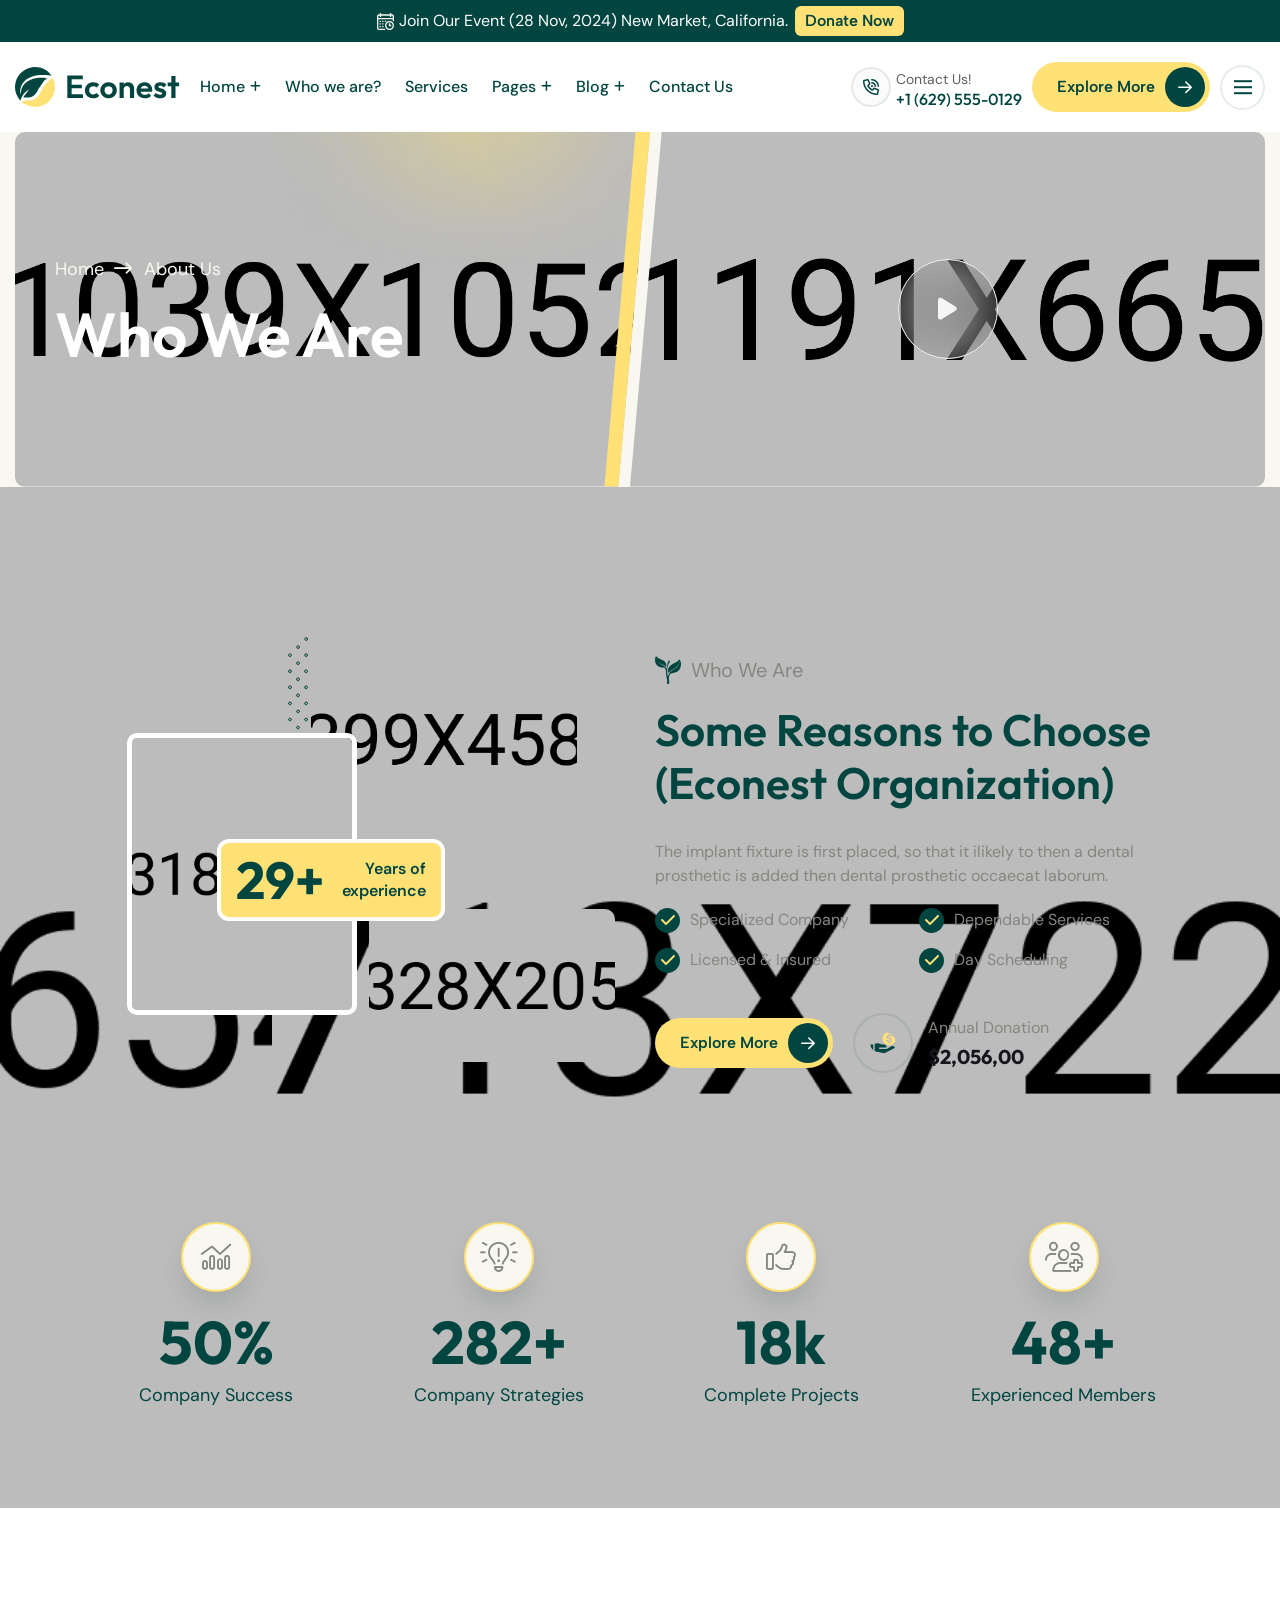
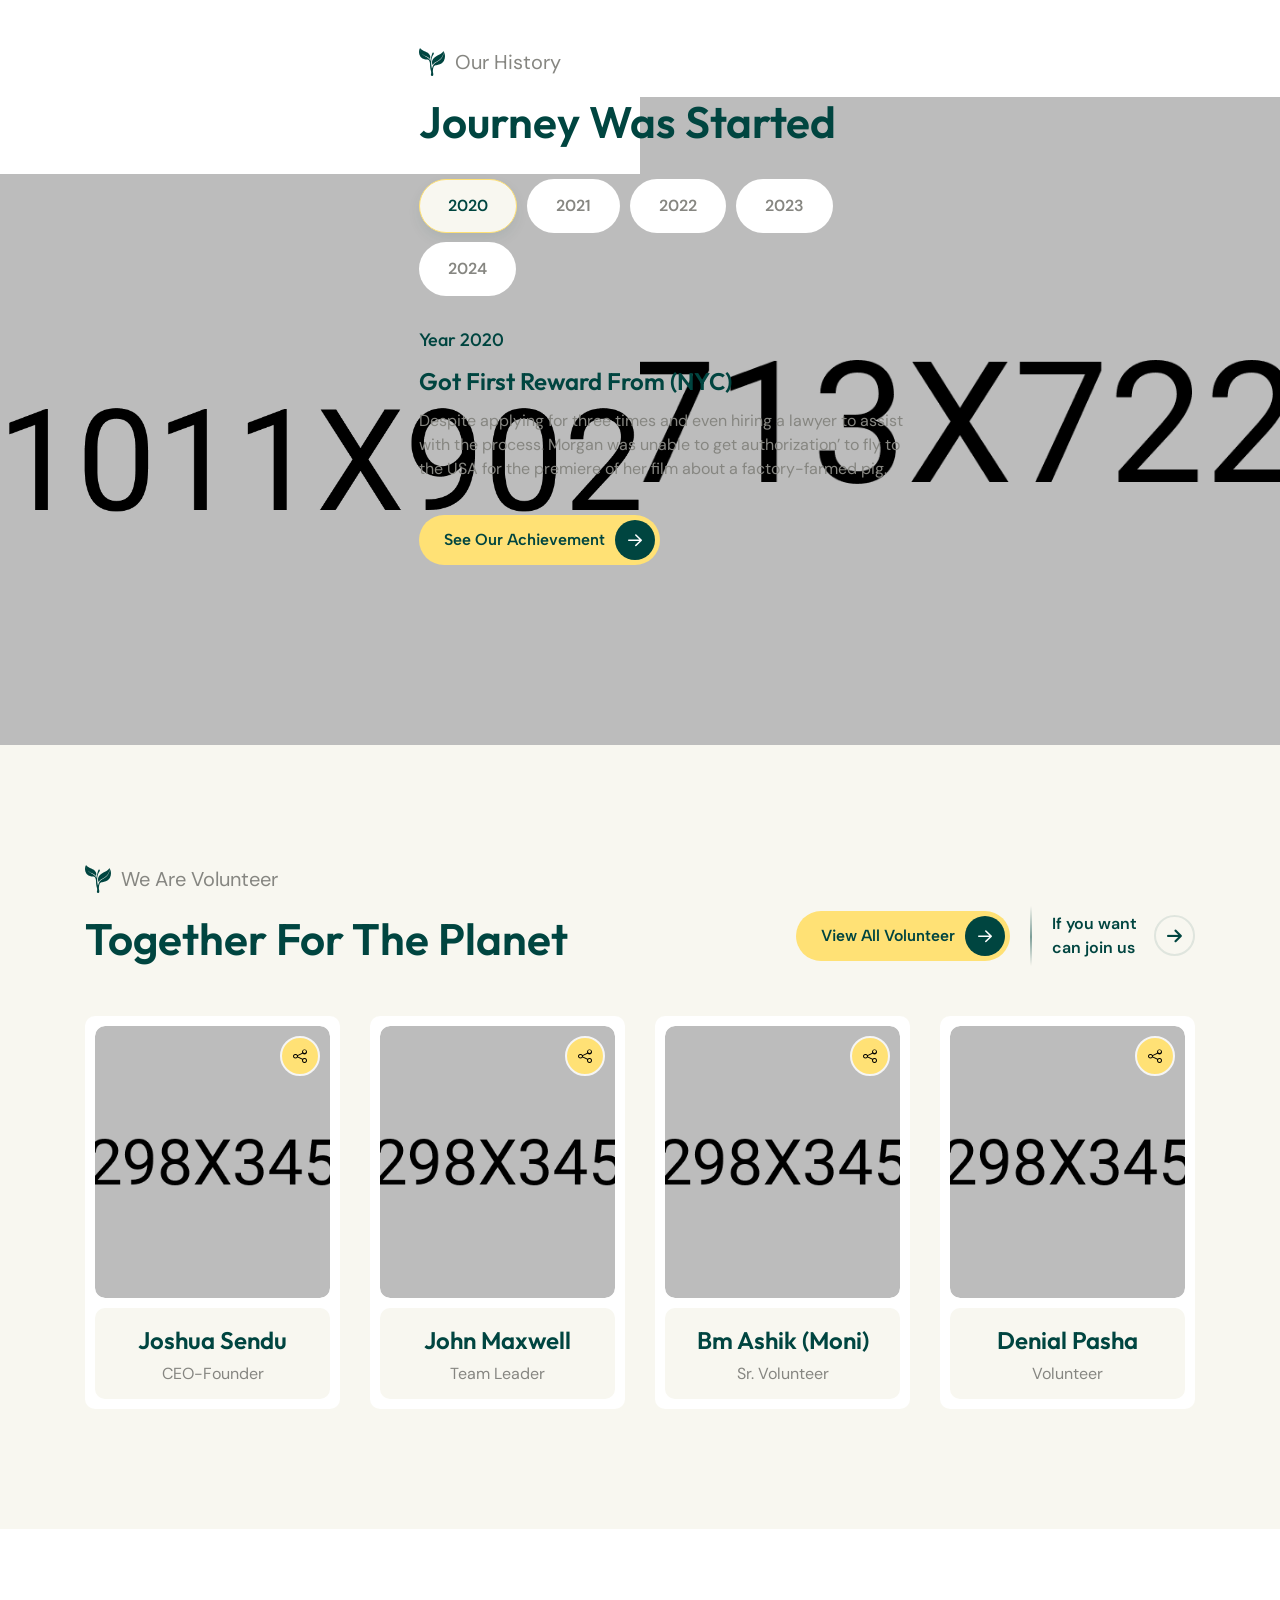
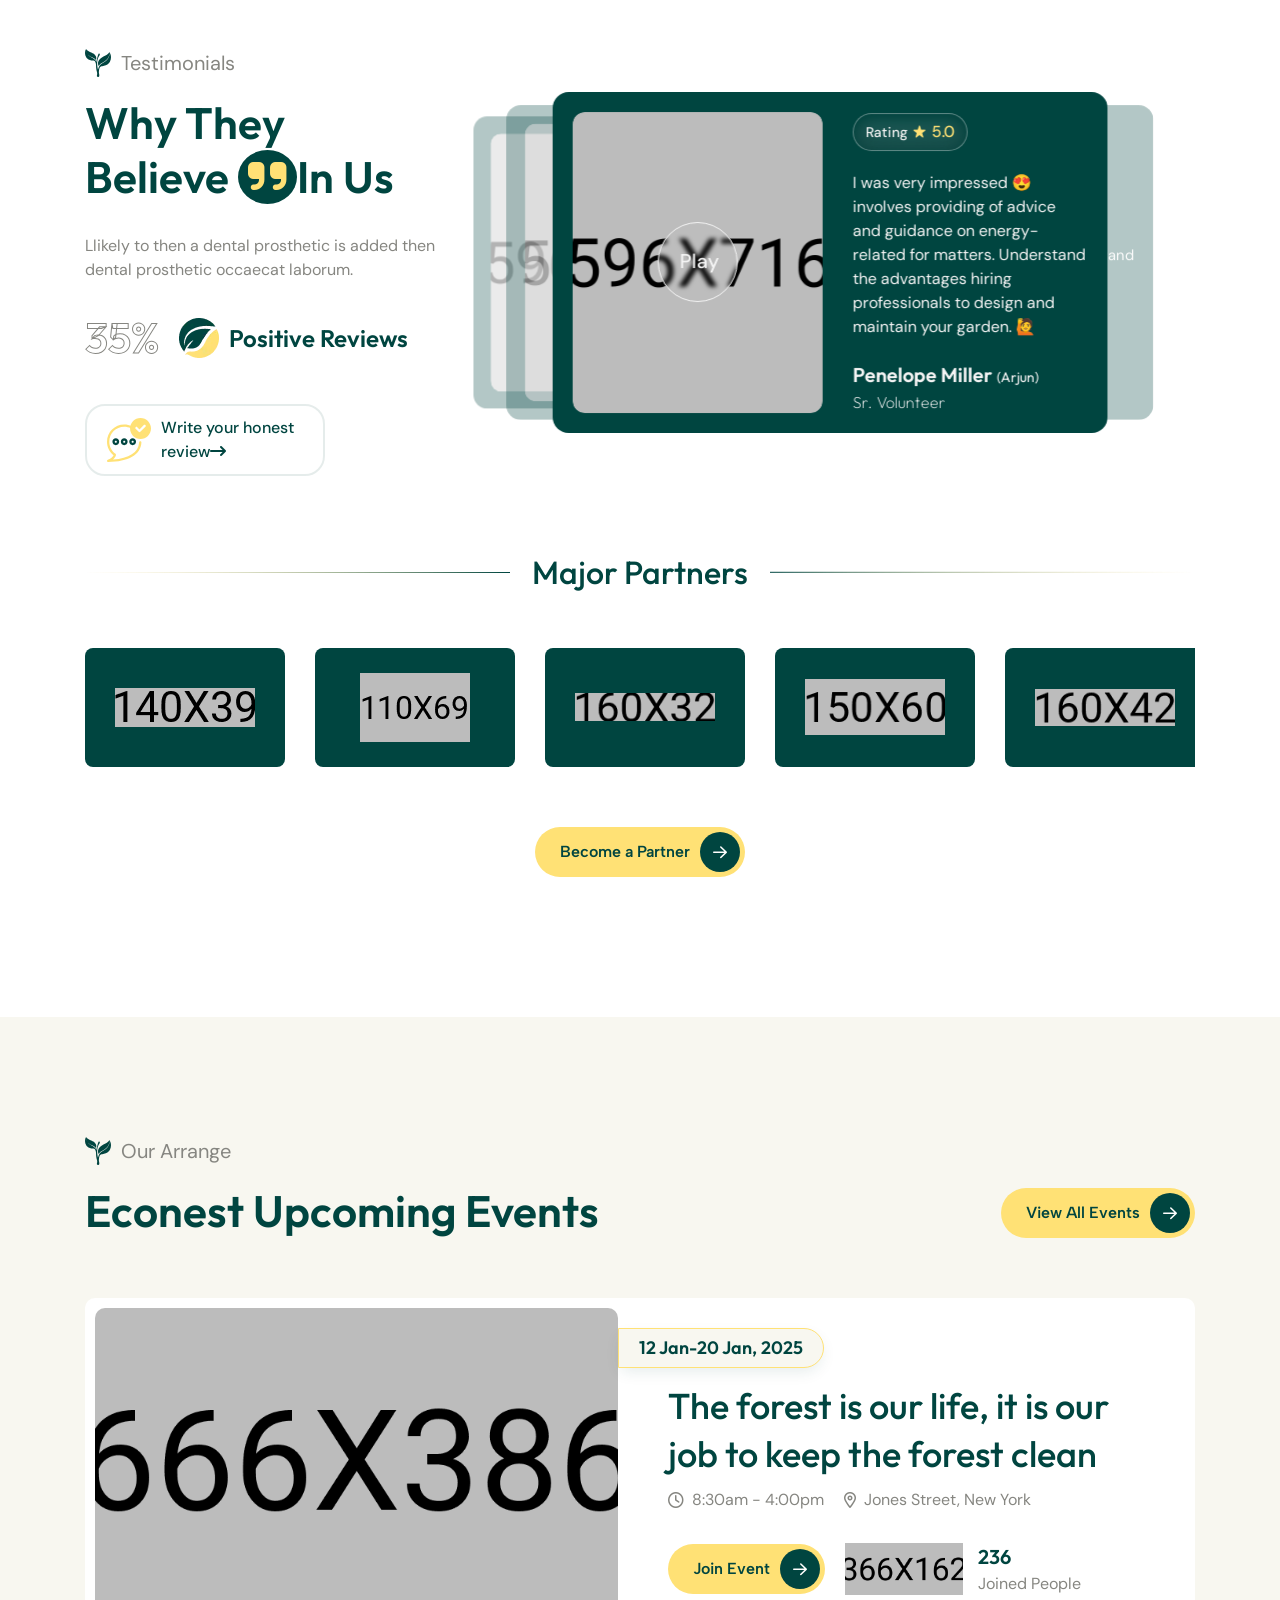
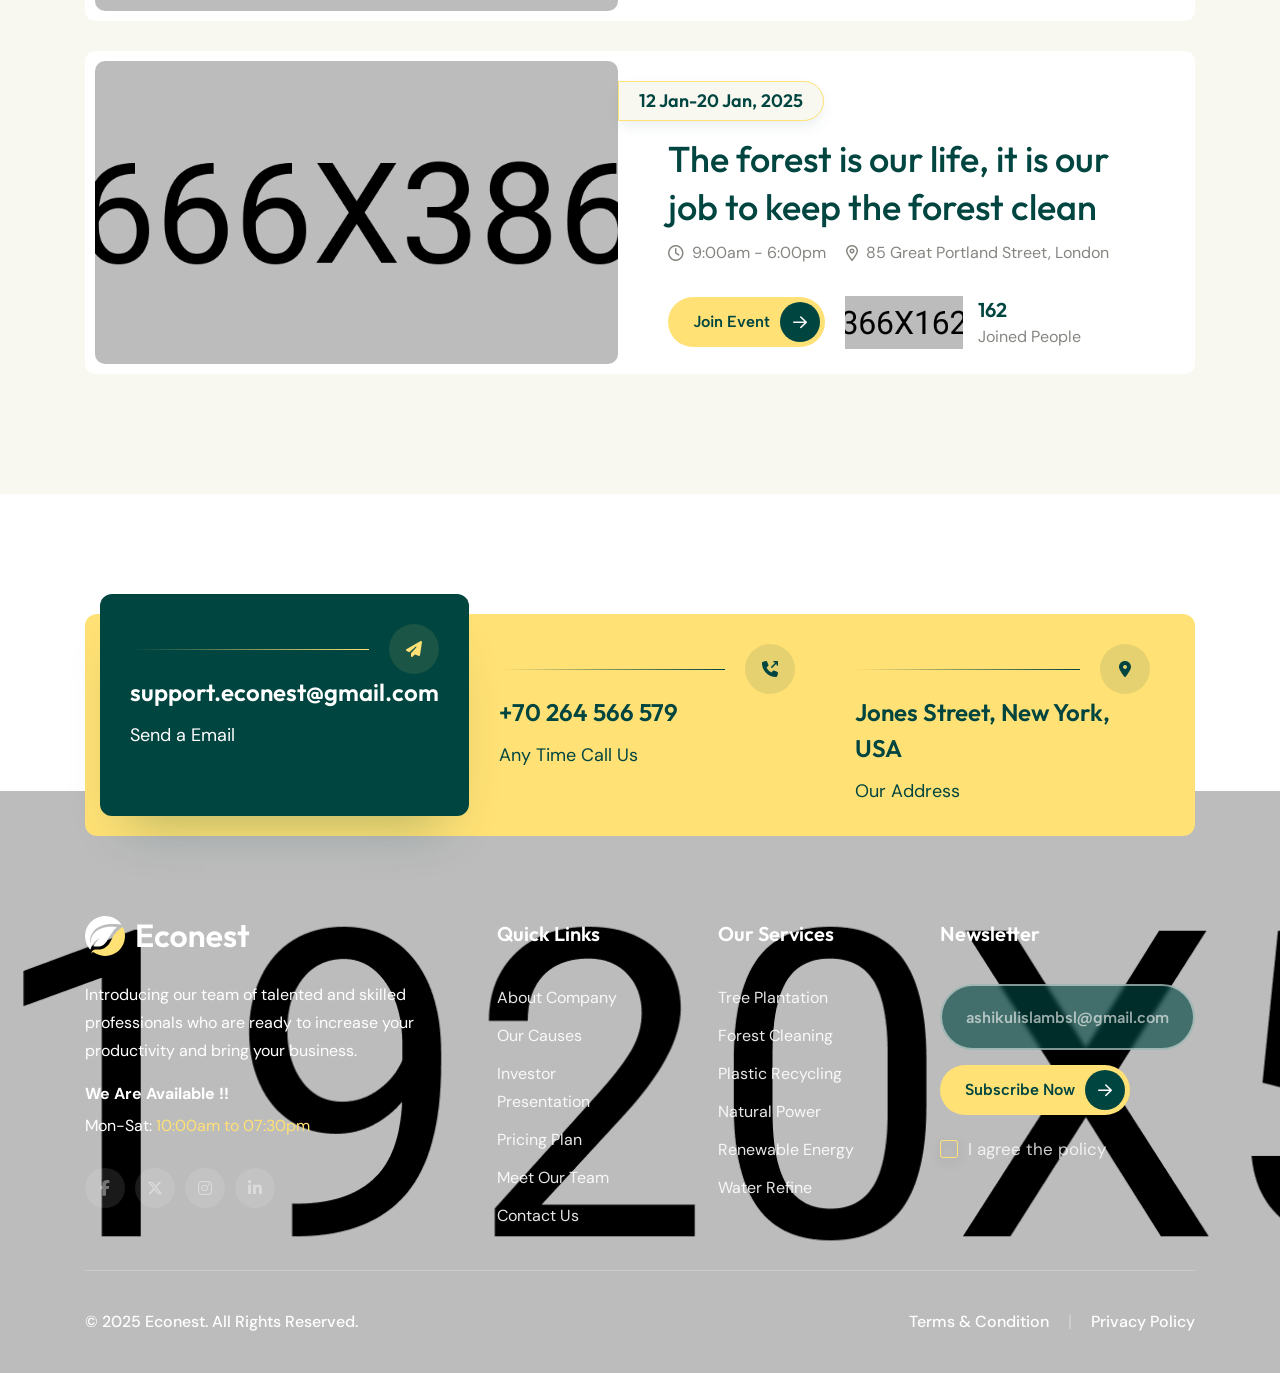
==== about.html @ 25c2c6f8 "Initial commit" ====
<!DOCTYPE html>
<html lang="en">
<head>
	<!-- Required meta tags -->
	<meta charset="utf-8"/>
	<meta name="viewport" content="width=device-width, initial-scale=1, shrink-to-fit=no"/>

	<title>Ecology & Environment HTML5 Template</title>

	<!-- Favicon -->
	<link rel="shortcut icon" type="image/x-icon" href="assets/img/logo/favicon.webp"/>

	<!-- Google fonts -->
	<link rel="preconnect" href="https://fonts.googleapis.com"/>
	<link rel="preconnect" href="https://fonts.gstatic.com" crossorigin/>
	<link href="https://fonts.googleapis.com/css2?family=Albert+Sans:ital,wght@0,100..900;1,100..900&family=DM+Sans:ital,opsz,wght@0,9..40,100..1000;1,9..40,100..1000&family=Outfit:wght@100..900&display=swap" rel="stylesheet"/>

	<!-- Vendors Css -->
	<link rel="stylesheet" href="assets/vendor/animate/animate.min.css"/>
	<link rel="stylesheet" href="assets/vendor/fontawesome-pro/fontawesome.min.css"/>
	<link rel="stylesheet" href="assets/vendor/bootstrap/bootstrap.min.css"/>
	<link rel="stylesheet" href="assets/vendor/swiper/swiper-bundle.min.css"/>
	<link rel="stylesheet" href="assets/vendor/aos/aos.css"/>
	<link rel="stylesheet" href="assets/vendor/fancybox/fancybox.css"/>

	<!-- Main CSS -->
	<link rel="stylesheet" href="assets/css/spacing.css"/>
	<link rel="stylesheet" href="assets/css/main.css"/>
</head>

<body>
<!-- preloader start-->
<div id="preloader">
	<div class="preloader">
		<img src="assets/img/thumbs/preloader.gif" alt="preloader">
	</div>
</div>
<!-- preloader end  -->

<!-- header-section start -->
<header class="header-section">
	<div class="top-bar d-none d-md-block">
		<div class="container-fluid">
			<div class="row">
				<div class="col-xl-12">
					<div class="top-bar-content text-center">
						<div class="text-wrap">
							<img src="assets/img/icons/calendar-time.svg" alt="icon"/>
							<span>Join Our Event (28 Nov, 2024) New Market, California.</span>
						</div>
						<a href="donations.html" class="e-primary-btn is-hover-white top-btn">Donate Now</a>
					</div>
				</div>
			</div>
		</div>
	</div>
	<div class="header-bottom">
		<div class="container-fluid">
			<div class="row">
				<div class="col-xl-12">
					<div class="header-bottom-layout">
						<div class="header-left">
							<div class="logo-wrap">
								<a href="index.html">
									<img src="assets/img/logo/logo.svg" alt="logo"/>
								</a>
							</div>
							<nav class="main-menu d-none d-xl-block">
								<ul>
									<li class="has-dropdown">
										<a href="#">Home</a>
										<ul class="sub-menu">
											<li><a href="index.html">Home 01</a></li>
											<li><a href="index-2.html">Home 02</a></li>
											<li><a href="index-3.html">Home 03</a></li>
											<li><a href="index-4.html">Home 04</a></li>
											<li><a href="index-5.html">Home 05</a></li>
										</ul>
									</li>
									<li>
										<a href="about.html">Who we are?</a>
									</li>
									<li>
										<a href="services.html">Services</a>
									</li>
									<li class="has-dropdown">
										<a href="#">Pages</a>
										<ul class="sub-menu">
											<li>
												<a href="services-details.html">Services Details</a>
											</li>
											<li>
												<a href="project.html">Projects</a>
											</li>
											<li>
												<a href="project-details.html">Project Details</a>
											</li>
											<li>
												<a href="camping.html">Camping</a>
											</li>
											<li>
												<a href="camping-details.html">Camping Details</a>
											</li>
											<li>
												<a href="camping-donation.html">Camping Donation</a>
											</li>
											<li><a href="donations.html">Donation</a></li>
											<li>
												<a href="be-volunteer.html">Become a Volunteer</a>
											</li>
											<li>
												<a href="volunteer.html">Volunteers</a>
											</li>
											<li>
												<a href="volunteer-details.html">Volunteer Details</a>
											</li>
										</ul>
									</li>
									<li class="has-dropdown">
										<a href="#">Blog</a>
										<ul class="sub-menu">
											<li>
												<a href="blog-grid.html">Blog Grid</a>
											</li>
											<li>
												<a href="blog-standard.html">Blog Standard</a>
											</li>
											<li>
												<a href="blog-details.html">Blog Details</a>
											</li>
										</ul>
									</li>
									<li>
										<a href="contact.html">Contact Us</a>
									</li>
								</ul>
							</nav>
						</div>
						<div class="header-right">
							<div class="header-info d-none d-xl-flex">
								<div class="header-info-icon">
									<i class="fa-regular fa-phone-volume"></i>
								</div>
								<div class="header-info-content">
									<span>Contact Us!</span>
									<p>
										<a href="tel:+1629555-0129">+1 (629) 555-0129</a>
									</p>
								</div>
							</div>
							<div class="header-btn-wrap d-none d-xl-flex">
								<a href="services.html" class="e-primary-btn has-icon">
									Explore More
									<span class="icon-wrap"><span class="icon"><i class="fa-regular fa-arrow-right"></i><i class="fa-regular fa-arrow-right"></i></span></span>
								</a>
							</div>
							<div class="header-bar open-sidebar d-none d-xl-flex" data-toggle="sidebar">
								<div class="bar bar-1"></div>
								<div class="bar bar-2"></div>
								<div class="bar bar-3"></div>
							</div>
							<div class="header-bar open-mobile-menu d-xl-none" data-toggle="menubar">
								<div class="bar bar-1"></div>
								<div class="bar bar-2"></div>
								<div class="bar bar-3"></div>
							</div>
						</div>
					</div>
				</div>
			</div>
		</div>
	</div>
</header>
<!-- header-section end -->

<!-- off-canvas-sidebar start -->
<div class="off-canvas-sidebar">
	<div class="off-canvas-sidebar-body">
		<div class="off-canvas-sidebar-close" data-close="sidebar">
			<i class="fa-regular fa-xmark"></i>
		</div>
		<div class="off-canvas-logo m-b-20">
			<a href="index.html">
				<img src="assets/img/logo/logo.svg" alt="logo"/>
			</a>
		</div>
		<div class="off-canvas-text m-b-30">
			<p>
				Ratione doloribus optio minus cum ab. Nostrum rerum minus sapiente
				eveniet fuga quos tenetur Bicycle rights taxidermy knausgaard, 3
				wolf moon schlitz kombucha freegan ugh ethical kogi Déjà en
				recherche de nouvelle inspiration pour la prochaine collection, qui
				sera toujours inspirée de ses origines suisses de son savoir-faire
				an nouveau matériel arrive!
			</p>
		</div>
		<div class="off-canvas-thumb m-b-40">
			<img src="assets/img/thumbs/thumb-3.webp" alt="thumb"/>
		</div>
		<div class="off-canvas-contact m-b-40">
			<div class="off-canvas-contact-item">
				<div class="icon">
					<i class="fa-solid fa-location-dot"></i>
				</div>
				<div class="text">
					<h6>Address</h6>
					<p>Jones Street, New York, USA</p>
				</div>
			</div>
			<a href="mailto:support@example.com" class="off-canvas-contact-item">
				<div class="icon">
					<i class="fa-solid fa-paper-plane"></i>
				</div>
				<div class="text">
					<h6>Email</h6>
					<p>Support@example.com</p>
				</div>
			</a>
			<a href="tel:+70264566579" class="off-canvas-contact-item">
				<div class="icon">
					<i class="fa-solid fa-phone-arrow-up-right"></i>
				</div>
				<div class="text">
					<h6>Phone</h6>
					<p>+70 264 566 579</p>
				</div>
			</a>
		</div>
		<div class="off-canvas-social-links">
			<a href="https://facebook.com">
				<i class="fab fa-facebook-f"></i>
			</a>
			<a href="https://twitter.com">
				<i class="fab fa-x-twitter"></i>
			</a>
			<a href="https://www.instagram.com">
				<i class="fab fa-instagram"></i>
			</a>
			<a href="https://linkedin.com">
				<i class="fab fa-linkedin-in"></i>
			</a>
		</div>
	</div>
	<div class="off-canvas-sidebar-overlay" data-close="sidebar"></div>
</div>
<!-- off-canvas-sidebar end -->

<!-- off-canvas-menubar start -->
<div class="off-canvas-menubar">
	<div class="off-canvas-menubar-body">
		<div class="off-canvas-head">
			<div class="off-canvas-logo">
				<a href="index.html">
					<img src="assets/img/logo/logo.svg" alt="logo"/>
				</a>
			</div>
			<div class="off-canvas-menubar-close" data-close="menubar">
				<i class="fa-regular fa-xmark"></i>
			</div>
		</div>

		<div class="off-canvas-menu">
			<ul>
				<li class="has-dropdown">
					<a href="#">Home</a>
					<ul class="sub-menu">
						<li><a href="index.html">Home 01</a></li>
						<li><a href="index-2.html">Home 02</a></li>
						<li><a href="index-3.html">Home 03</a></li>
						<li><a href="index-4.html">Home 04</a></li>
						<li><a href="index-5.html">Home 05</a></li>
					</ul>
				</li>
				<li><a href="about.html">Who we are?</a></li>
				<li><a href="services.html">Services</a></li>
				<li class="has-dropdown">
					<a href="#">Pages</a>
					<ul class="sub-menu">
						<li><a href="services-details.html">Services Details</a></li>
						<li><a href="project.html">Projects</a></li>
						<li><a href="project-details.html">Project Details</a></li>
						<li><a href="camping.html">Camping</a></li>
						<li><a href="camping-details.html">Camping Details</a></li>
						<li><a href="camping-donation.html">Camping Donation</a></li>
						<li><a href="donations.html">Donation</a></li>
						<li><a href="be-volunteer.html">Become a Volunteer</a></li>
						<li><a href="volunteer.html">Volunteers</a></li>
						<li><a href="volunteer-details.html">Volunteer Details</a></li>
					</ul>
				</li>
				<li class="has-dropdown">
					<a href="#">Blog</a>
					<ul class="sub-menu">
						<li><a href="blog-grid.html">Blog Grid</a></li>
						<li><a href="blog-standard.html">Blog Standard</a></li>
						<li><a href="blog-details.html">Blog Details</a></li>
					</ul>
				</li>
				<li><a href="contact.html">Contact Us</a></li>
			</ul>
		</div>
	</div>
	<div class="off-canvas-menubar-overlay" data-close="menubar"></div>
</div>
<!-- off-canvas-menubar end -->

<main>
	<div style="background-color: #f8f7f0">
		<!-- breadcrumb-section start -->
		<section class="breadcrumb-section">
			<div class="container-fluid">
				<div class="row g-0">
					<div class="col-xl-6 col-lg-6">
						<div class="breadcrumb-content" style="
                    background-image: url(assets/img/bg/breadcrumb-bg.webp);
                  ">
							<div class="breadcrumb-nav" data-aos="fade-up" data-aos-duration="1000" data-aos-delay="200">
								<ul>
									<li><a href="index.html">Home</a></li>
									<li><a href="#">About Us</a></li>
								</ul>
							</div>
							<div class="breadcrumb-title" data-aos="fade-up" data-aos-duration="1000" data-aos-delay="400">
								<h2>Who We Are</h2>
							</div>
							<div class="shape-1">
								<img src="assets/img/shapes/shape-1.webp" alt="shape"/>
							</div>
						</div>
					</div>
					<div class="col-xl-6 col-lg-6 d-none d-lg-block">
						<div class="breadcrumb-thumb">
							<img src="assets/img/thumbs/thumb-1.webp" alt="thumb"/>
							<a href="https://www.youtube.com/watch?v=fLeJJPxua3E&amp;ab_channel=Motiversity" data-fancybox="" class="video-play-btn">
								<i class="fa-solid fa-play"></i>
							</a>
						</div>
					</div>
				</div>
			</div>
		</section>
		<!-- breadcrumb-section end -->

		<!-- why-us-section start -->
		<section class="why-us-section-6 p-t-100 p-t-xs-80" style="
            background-image: url(assets/img/bg/why-us-bg.webp),
              url(assets/img/bg/who-we-are-bg.webp);
          ">
			<div class="container">
				<div class="row align-items-center p-b-80">
					<div class="col-xl-6">
						<div class="thumb px-lg-5" data-aos="fade-up" data-aos-duration="1000" data-aos-delay="600">
							<div class="thumb-1">
								<img src="assets/img/thumbs/thumb-24.webp" alt="thumb-1"/>
								<div class="s-shape">
									<img src="assets/img/shapes/shape-14.webp" alt="shape-1"/>
								</div>
							</div>
							<div class="thumb-2">
								<img src="assets/img/thumbs/thumb-25.webp" alt="thumb-2"/>
							</div>
							<div class="thumb-3">
								<div class="shape-wrapped-thumb">
									<img src="assets/img/thumbs/thumb-26.webp" alt="thumb-3"/>
									<div class="experience-shape">
										<h3>
                                            <span class="purecounter" data-purecounter-duration="2" data-purecounter-end="29">0</span>+
										</h3>
										<p>Years of experience</p>
									</div>
								</div>
							</div>
						</div>
					</div>
					<div class="col-xl-6">
						<div class="why-us-content" data-aos="fade-up" data-aos-duration="1000" data-aos-delay="200">
							<div class="common-subtitle">
								<img src="assets/img/icons/icon-2.svg" alt="icon-2"/>
								<span>Who We Are</span>
							</div>
							<div class="common-title text-start">
								<h2>Some Reasons to Choose (Econest Organization)</h2>
							</div>
							<div class="text">
								<p>
									The implant fixture is first placed, so that it ilikely to
									then a dental prosthetic is added then dental prosthetic
									occaecat laborum.
								</p>
							</div>
							<div class="services">
								<div class="service-left">
									<div class="service">
										<i class="fa-solid fa-check"></i>
										<p>Specialized Company</p>
									</div>
									<div class="service">
										<i class="fa-solid fa-check"></i>
										<p>Licensed & Insured</p>
									</div>
								</div>
								<div class="service-right">
									<div class="service">
										<i class="fa-solid fa-check"></i>
										<p>Dependable Services</p>
									</div>
									<div class="service">
										<i class="fa-solid fa-check"></i>
										<p>Day Scheduling</p>
									</div>
								</div>
							</div>
							<div class="annual-donation-wrap">
								<div class="blog-btn">
									<a href="project.html" class="e-primary-btn has-icon">
										Explore More
										<span class="icon-wrap">
                                            <span class="icon"><i class="fa-regular fa-arrow-right"></i><i class="fa-regular fa-arrow-right"></i></span>
                                        </span>
									</a>
								</div>
								<div class="annual-donation">
									<img src="assets/img/icons/icon-4.svg" alt="icon-4"/>
									<div class="annual-text">
										<p>Annual Donation</p>
										<h5>$2,056,00</h5>
									</div>
								</div>
							</div>
						</div>
					</div>
				</div>
				<!-- company-achievements start -->
				<div class="company-achievements p-b-100 p-b-xs-80" data-aos="fade-up" data-aos-duration="1000" data-aos-delay="200">
					<div class="achievement achievement-2">
						<i class="fa-light fa-chart-mixed"></i>
						<h2>
                            <span class="purecounter" data-purecounter-duration="2" data-purecounter-end="98">0</span>%
						</h2>
						<p>Company Success</p>
					</div>
					<div class="achievement achievement-2">
						<i class="fa-light fa-lightbulb-exclamation-on"></i>
						<h2>
                            <span class="purecounter" data-purecounter-duration="2" data-purecounter-end="565">0</span>+
						</h2>
						<p>Company Strategies</p>
					</div>
					<div class="achievement achievement-2">
						<i class="fa-light fa-thumbs-up"></i>
						<h2>
                            <span class="purecounter" data-purecounter-duration="2" data-purecounter-end="36">0</span>k
						</h2>
						<p>Complete Projects</p>
					</div>
					<div class="achievement achievement-2">
						<i class="fa-light fa-users-medical"></i>
						<h2>
                            <span class="purecounter" data-purecounter-duration="2" data-purecounter-end="100">0</span>+
						</h2>
						<p>Experienced Members</p>
					</div>
				</div>
				<!-- company-achievements end -->
			</div>
		</section>
		<!-- why-us-section end -->
	</div>

	<!-- about-us-section-3 start -->
	<section class="about-us-section-3" style="
          background-image: url(assets/img/bg/why-us-bg.webp),
            url(assets/img/bg/about-us-bg.webp);
        ">
		<div class="container">
			<div class="row align-items-center justify-content-center">
				<div class="col-xl-6 adjusted-margin">
					<div class="about-us-content adjusted-padding" data-aos="fade-up" data-aos-duration="1000" data-aos-delay="200">
						<div class="common-subtitle">
							<img src="assets/img/icons/icon-2.svg" alt="icon-2"/>
							<span>Our History</span>
						</div>
						<div class="common-title text-start">
							<h2>Journey Was Started</h2>
						</div>
						<div class="c-tabs-wrapper">
							<ul class="nav nav-tabs" id="myTab" role="tablist">
								<li class="nav-item" role="presentation">
									<button class="nav-link active" id="c-tab-1" data-bs-toggle="tab" data-bs-target="#c-tab-1-pane" type="button" role="tab" aria-controls="c-tab-1-pane" aria-selected="true">
										2020
									</button>
								</li>
								<li class="nav-item" role="presentation">
									<button class="nav-link" id="c-tab-2" data-bs-toggle="tab" data-bs-target="#c-tab-2-pane" type="button" role="tab" aria-controls="c-tab-2-pane" aria-selected="false">
										2021
									</button>
								</li>
								<li class="nav-item" role="presentation">
									<button class="nav-link" id="c-tab-3" data-bs-toggle="tab" data-bs-target="#c-tab-3-pane" type="button" role="tab" aria-controls="c-tab-3-pane" aria-selected="false">
										2022
									</button>
								</li>
								<li class="nav-item" role="presentation">
									<button class="nav-link" id="c-tab-4" data-bs-toggle="tab" data-bs-target="#c-tab-4-pane" type="button" role="tab" aria-controls="c-tab-4-pane" aria-selected="false">
										2023
									</button>
								</li>
								<li class="nav-item" role="presentation">
									<button class="nav-link" id="c-tab-5" data-bs-toggle="tab" data-bs-target="#c-tab-5-pane" type="button" role="tab" aria-controls="c-tab-5-pane" aria-selected="false">
										2024
									</button>
								</li>
							</ul>
							<div class="tab-content" id="myTabContent">
								<div class="tab-pane fade show active" id="c-tab-1-pane" role="tabpanel" aria-labelledby="c-tab-1" tabindex="0">
									<div class="tab-content">
										<div class="year">
											<h6>Year 2020</h6>
										</div>
										<div class="reward">
											<h5>Got First Reward From (NYC)</h5>
										</div>
										<div class="text">
											<p>
												Despite applying for three times and even hiring a
												lawyer to assist with the process. Morgan was unable
												to get authorization’ to fly to the USA for the
												premiere of her film about a factory-farmed pig.
											</p>
										</div>
										<div class="annual-donation-wrap">
											<a href="project.html" class="e-primary-btn has-icon">
												See Our Achievement
												<span class="icon-wrap">
                                                    <span class="icon"><i class="fa-regular fa-arrow-right"></i><i class="fa-regular fa-arrow-right"></i></span>
                                                </span>
											</a>
										</div>
									</div>
								</div>
								<div class="tab-pane fade" id="c-tab-2-pane" role="tabpanel" aria-labelledby="c-tab-2" tabindex="0">
									<div class="tab-content">
										<div class="year">
											<h6>Year 2021</h6>
										</div>
										<div class="reward">
											<h5>Got First Reward From (NYC)</h5>
										</div>
										<div class="text">
											<p>
												Despite applying for three times and even hiring a
												lawyer to assist with the process. Morgan was unable
												to get authorization’ to fly to the USA for the
												premiere of her film about a factory-farmed pig.
											</p>
										</div>
										<div class="annual-donation-wrap">
											<a href="project.html" class="e-primary-btn has-icon">
												See Our Achievement
												<span class="icon-wrap"><span class="icon"><i class="fa-regular fa-arrow-right"></i><i class="fa-regular fa-arrow-right"></i></span>
                                                </span>
											</a>
										</div>
									</div>
								</div>
								<div class="tab-pane fade" id="c-tab-3-pane" role="tabpanel" aria-labelledby="c-tab-3" tabindex="0">
									<div class="tab-content">
										<div class="year">
											<h6>Year 2022</h6>
										</div>
										<div class="reward">
											<h5>Got First Reward From (NYC)</h5>
										</div>
										<div class="text">
											<p>
												Despite applying for three times and even hiring a
												lawyer to assist with the process. Morgan was unable
												to get authorization’ to fly to the USA for the
												premiere of her film about a factory-farmed pig.
											</p>
										</div>
										<div class="annual-donation-wrap">
											<a href="project.html" class="e-primary-btn has-icon">
												See Our Achievement
												<span class="icon-wrap">
													<span class="icon"><i class="fa-regular fa-arrow-right"></i><i class="fa-regular fa-arrow-right"></i></span>
                                                </span>
											</a>
										</div>
									</div>
								</div>
								<div class="tab-pane fade" id="c-tab-4-pane" role="tabpanel" aria-labelledby="c-tab-4" tabindex="0">
									<div class="tab-content">
										<div class="year">
											<h6>Year 2023</h6>
										</div>
										<div class="reward">
											<h5>Got First Reward From (NYC)</h5>
										</div>
										<div class="text">
											<p>
												Despite applying for three times and even hiring a
												lawyer to assist with the process. Morgan was unable
												to get authorization’ to fly to the USA for the
												premiere of her film about a factory-farmed pig.
											</p>
										</div>
										<div class="annual-donation-wrap">
											<a href="project.html" class="e-primary-btn has-icon">
												See Our Achievement
												<span class="icon-wrap">
													<span class="icon"><i class="fa-regular fa-arrow-right"></i><i class="fa-regular fa-arrow-right"></i></span>
                                                </span>
											</a>
										</div>
									</div>
								</div>
								<div class="tab-pane fade" id="c-tab-5-pane" role="tabpanel" aria-labelledby="c-tab-5" tabindex="0">
									<div class="tab-content">
										<div class="year">
											<h6>Year 2024</h6>
										</div>
										<div class="reward">
											<h5>Got First Reward From (NYC)</h5>
										</div>
										<div class="text">
											<p>
												Despite applying for three times and even hiring a
												lawyer to assist with the process. Morgan was unable
												to get authorization’ to fly to the USA for the
												premiere of her film about a factory-farmed pig.
											</p>
										</div>
										<div class="annual-donation-wrap">
											<a href="project.html" class="e-primary-btn has-icon">
												See Our Achievement
												<span class="icon-wrap">
													<span class="icon"><i class="fa-regular fa-arrow-right"></i><i class="fa-regular fa-arrow-right"></i></span>
                                                </span>
											</a>
										</div>
									</div>
								</div>
							</div>
						</div>
					</div>
				</div>
			</div>
		</div>
	</section>
	<!-- about-us-section-3 end -->

	<!-- volunteer-section start -->
	<section class="volunteer-section p-t-120 p-b-120 p-t-xs-80 p-b-xs-80" style="background-color: #f8f7f0">
		<div class="container">
			<div class="section-top-13">
				<div class="left">
					<div class="common-subtitle" data-aos="fade-up" data-aos-duration="1000" data-aos-delay="200">
						<img src="assets/img/icons/icon-2.svg" alt="icon-2"/>
						<span>We Are Volunteer</span>
					</div>
					<div class="common-title" data-aos="fade-up" data-aos-duration="1000" data-aos-delay="400">
						<h2>Together For The Planet</h2>
					</div>
				</div>
				<div class="right">
					<div class="contact-details" data-aos="fade-up" data-aos-duration="1000" data-aos-delay="600">
						<div class="details-btn">
							<a href="volunteer.html" class="e-primary-btn has-icon">
								View All Volunteer
								<span class="icon-wrap">
									<span class="icon"><i class="fa-regular fa-arrow-right"></i><i class="fa-regular fa-arrow-right"></i></span>
                                </span>
							</a>
						</div>
						<div class="join-us-btn">
							<img src="assets/img/shapes/shape-12.webp" alt="shape-12"/>
							<a href="be-volunteer.html" class="review-btn">
								<span>If you want can join us</span>
								<i class="fa-solid fa-arrow-right"></i>
							</a>
						</div>
					</div>
				</div>
			</div>
			<div class="row row-gap-4" data-aos="fade-up" data-aos-duration="1000" data-aos-delay="800">
				<div class="col-xl-3 col-lg-4 col-md-6">
					<div class="volunteer-card-4">
						<a href="volunteer-details.html">
							<div class="thumb">
								<img src="assets/img/thumbs/thumb-17.webp" alt="thumb-17"/>
							</div>
							<div class="author-info">
								<h5>Joshua Sendu</h5>
								<p>CEO-Founder</p>
							</div>
						</a>
						<div class="socials">
							<button class="share-button">
								<i class="fa-light fa-share-nodes"></i>
							</button>
							<div class="social-links">
								<a href="https://facebook.com">
									<i class="fab fa-facebook-f"></i>
								</a>
								<a href="https://twitter.com">
									<i class="fab fa-x-twitter"></i>
								</a>
								<a href="https://www.instagram.com">
									<i class="fab fa-instagram"></i>
								</a>
							</div>
						</div>
					</div>
				</div>
				<div class="col-xl-3 col-lg-4 col-md-6">
					<div class="volunteer-card-4">
						<a href="volunteer-details.html">
							<div class="thumb">
								<img src="assets/img/thumbs/thumb-18.webp" alt="thumb-18"/>
							</div>
							<div class="author-info">
								<h5>John Maxwell</h5>
								<p>Team Leader</p>
							</div>
						</a>
						<div class="socials">
							<button class="share-button">
								<i class="fa-light fa-share-nodes"></i>
							</button>
							<div class="social-links">
								<a href="https://facebook.com">
									<i class="fab fa-facebook-f"></i>
								</a>
								<a href="https://twitter.com">
									<i class="fab fa-x-twitter"></i>
								</a>
								<a href="https://www.instagram.com">
									<i class="fab fa-instagram"></i>
								</a>
							</div>
						</div>
					</div>
				</div>
				<div class="col-xl-3 col-lg-4 col-md-6">
					<div class="volunteer-card-4">
						<a href="volunteer-details.html">
							<div class="thumb">
								<img src="assets/img/thumbs/thumb-19.webp" alt="thumb-19"/>
							</div>
							<div class="author-info">
								<h5>Bm Ashik (Moni)</h5>
								<p>Sr. Volunteer</p>
							</div>
						</a>
						<div class="socials">
							<button class="share-button">
								<i class="fa-light fa-share-nodes"></i>
							</button>
							<div class="social-links">
								<a href="https://facebook.com">
									<i class="fab fa-facebook-f"></i>
								</a>
								<a href="https://twitter.com">
									<i class="fab fa-x-twitter"></i>
								</a>
								<a href="https://www.instagram.com">
									<i class="fab fa-instagram"></i>
								</a>
							</div>
						</div>
					</div>
				</div>
				<div class="col-xl-3 col-lg-4 col-md-6">
					<div class="volunteer-card-4">
						<a href="volunteer-details.html">
							<div class="thumb">
								<img src="assets/img/thumbs/thumb-20.webp" alt="thumb-20"/>
							</div>
							<div class="author-info">
								<h5>Denial Pasha</h5>
								<p>Volunteer</p>
							</div>
						</a>
						<div class="socials">
							<button class="share-button">
								<i class="fa-light fa-share-nodes"></i>
							</button>
							<div class="social-links">
								<a href="https://facebook.com">
									<i class="fab fa-facebook-f"></i>
								</a>
								<a href="https://twitter.com">
									<i class="fab fa-x-twitter"></i>
								</a>
								<a href="https://www.instagram.com">
									<i class="fab fa-instagram"></i>
								</a>
							</div>
						</div>
					</div>
				</div>
			</div>
		</div>
	</section>
	<!-- volunteer-section end -->

	<!-- testimonial start -->
	<section class="testimonial p-t-120 p-t-xs-80">
		<div class="container">
			<div class="row align-items-center justify-content-between">
				<div class="col-xl-4 m-b-lg-60 m-b-md-60 m-b-xs-60">
					<div class="testimonial-content" data-aos="fade-up" data-aos-duration="1000" data-aos-delay="200">
						<div class="common-subtitle">
							<img src="assets/img/icons/icon-2.svg" alt="icon-2"/>
							<span>Testimonials</span>
						</div>
						<div class="common-title text-start">
							<h2>
								Why They Believe
								<span><i class="fa-solid fa-quote-right"></i>In Us</span>
							</h2>
						</div>
						<div class="text">
							<p>
								Llikely to then a dental prosthetic is added then dental
								prosthetic occaecat laborum.
							</p>
						</div>
						<div class="reviews">
							<h3>
                                <span class="purecounter" data-purecounter-duration="2" data-purecounter-end="99">0</span>%
							</h3>
							<img src="assets/img/logo/favicon.webp" alt="favicon"/>
							<h5>Positive Reviews</h5>
						</div>
						<a href="contact.html" class="review-btn">
							<img src="assets/img/icons/icon-3.svg" alt="icon"/>
							<span><span>Write your honest review</span><i class="fa-solid fa-arrow-right-long"></i></span>
						</a>
					</div>
				</div>
				<div class="col-xl-8">
					<div class="testimonial-slider-active" data-aos="fade-up" data-aos-duration="1000" data-aos-delay="400">
						<div class="swiper">
							<div class="swiper-wrapper">
								<div class="swiper-slide">
									<div class="testimonial-card">
										<div class="thumb">
											<img src="assets/img/thumbs/thumb-10.webp" alt="thumb-10"/>
											<a href="https://www.youtube.com/watch?v=fLeJJPxua3E&ab_channel=Motiversity" data-fancybox class="video-play-btn">Play</a>
										</div>
										<div class="card-content">
											<div class="rating">
												<p>Rating</p>
												<i class="fa-solid fa-star-sharp"></i>
												<span>5.0</span>
											</div>
											<div class="review">
												<p>
													I was very impressed 😍 involves providing of
													advice and guidance on energy-related for matters.
													Understand the advantages hiring professionals to
													design and maintain your garden. 🙋
												</p>
											</div>
											<div class="author-details">
												<h5>
													Penelope Miller
													<span> (Arjun) </span>
												</h5>
												<h6>Sr. Volunteer</h6>
											</div>
										</div>
									</div>
								</div>
								<div class="swiper-slide">
									<div class="testimonial-card">
										<div class="thumb">
											<img src="assets/img/thumbs/thumb-10.2.webp" alt="thumb-10"/>
											<a href="https://www.youtube.com/watch?v=fLeJJPxua3E&ab_channel=Motiversity" data-fancybox class="video-play-btn">Play</a>
										</div>
										<div class="card-content">
											<div class="rating">
												<p>Rating</p>
												<i class="fa-solid fa-star-sharp"></i>
												<span>5.0</span>
											</div>
											<div class="review">
												<p>
													I was very impressed 😍 involves providing of
													advice and guidance on energy-related for matters.
													Understand the advantages hiring professionals to
													design and maintain your garden. 🙋
												</p>
											</div>
											<div class="author-details">
												<h5>
													Penelope Miller
													<span> (Arjun) </span>
												</h5>
												<h6>Sr. Volunteer</h6>
											</div>
										</div>
									</div>
								</div>
								<div class="swiper-slide">
									<div class="testimonial-card">
										<div class="thumb">
											<img src="assets/img/thumbs/thumb-10.3.webp" alt="thumb-10"/>
											<a href="https://www.youtube.com/watch?v=fLeJJPxua3E&ab_channel=Motiversity" data-fancybox class="video-play-btn">Play</a>
										</div>
										<div class="card-content">
											<div class="rating">
												<p>Rating</p>
												<i class="fa-solid fa-star-sharp"></i>
												<span>5.0</span>
											</div>
											<div class="review">
												<p>
													I was very impressed 😍 involves providing of
													advice and guidance on energy-related for matters.
													Understand the advantages hiring professionals to
													design and maintain your garden. 🙋
												</p>
											</div>
											<div class="author-details">
												<h5>
													Penelope Miller
													<span> (Arjun) </span>
												</h5>
												<h6>Sr. Volunteer</h6>
											</div>
										</div>
									</div>
								</div>
								<div class="swiper-slide">
									<div class="testimonial-card">
										<div class="thumb">
											<img src="assets/img/thumbs/thumb-10.2.webp" alt="thumb-10"/>
											<a href="https://www.youtube.com/watch?v=fLeJJPxua3E&ab_channel=Motiversity" data-fancybox class="video-play-btn">Play</a>
										</div>
										<div class="card-content">
											<div class="rating">
												<p>Rating</p>
												<i class="fa-solid fa-star-sharp"></i>
												<span>5.0</span>
											</div>
											<div class="review">
												<p>
													I was very impressed 😍 involves providing of
													advice and guidance on energy-related for matters.
													Understand the advantages hiring professionals to
													design and maintain your garden. 🙋
												</p>
											</div>
											<div class="author-details">
												<h5>
													Penelope Miller
													<span> (Arjun) </span>
												</h5>
												<h6>Sr. Volunteer</h6>
											</div>
										</div>
									</div>
								</div>
							</div>
						</div>
					</div>
				</div>
			</div>
		</div>
	</section>
	<!-- testimonial end -->

	<!-- major-partners start -->
	<section class="major-partners p-t-80 p-b-140 p-b-xs-80">
		<div class="container">
			<div class="partners-title" data-aos="fade-up" data-aos-duration="1000" data-aos-delay="200">
				<div class="line-right">
					<img src="assets/img/shapes/shape-4.webp" alt="shape-4"/>
				</div>
				<h3>Major Partners</h3>
				<div class="line">
					<img src="assets/img/shapes/shape-4.webp" alt="shape-4"/>
				</div>
			</div>
			<div class="row p-t-60 p-b-60" data-aos="fade-up" data-aos-duration="1000" data-aos-delay="400">
				<div class="col-xl-12">
					<div class="partner-marquee">
						<div class="partner-marquee-layout">
							<div class="partner-1">
								<img src="assets/img/logo/logo-2.webp" alt="partner-logo"/>
							</div>
							<div class="partner-1">
								<img src="assets/img/logo/logo-3.webp" alt="partner-logo"/>
							</div>
							<div class="partner-1">
								<img src="assets/img/logo/logo-4.webp" alt="partner-logo"/>
							</div>
							<div class="partner-1">
								<img src="assets/img/logo/logo-5.webp" alt="partner-logo"/>
							</div>
							<div class="partner-1">
								<img src="assets/img/logo/logo-6.webp" alt="partner-logo"/>
							</div>
							<div class="partner-1">
								<img src="assets/img/logo/logo-7.webp" alt="partner-logo"/>
							</div>
						</div>
						<div class="partner-marquee-layout">
							<div class="partner-1">
								<img src="assets/img/logo/logo-2.webp" alt="partner-logo"/>
							</div>
							<div class="partner-1">
								<img src="assets/img/logo/logo-3.webp" alt="partner-logo"/>
							</div>
							<div class="partner-1">
								<img src="assets/img/logo/logo-4.webp" alt="partner-logo"/>
							</div>
							<div class="partner-1">
								<img src="assets/img/logo/logo-5.webp" alt="partner-logo"/>
							</div>
							<div class="partner-1">
								<img src="assets/img/logo/logo-6.webp" alt="partner-logo"/>
							</div>
							<div class="partner-1">
								<img src="assets/img/logo/logo-7.webp" alt="partner-logo"/>
							</div>
						</div>
					</div>
				</div>
			</div>
			<div class="partner-btn text-center">
				<a href="contact.html" class="e-primary-btn has-icon" data-aos="fade-up" data-aos-duration="1000" data-aos-delay="600">
					Become a Partner
					<span class="icon-wrap">
						<span class="icon"><i class="fa-regular fa-arrow-right"></i><i class="fa-regular fa-arrow-right"></i></span>
                    </span>
				</a>
			</div>
		</div>
	</section>
	<!-- major-partners end -->

	<!-- our-events-section-2 start -->
	<section class="our-events-section-2 p-t-120 p-b-120 p-t-xs-80 p-b-xs-80 m-b-100">
		<div class="container">
			<div class="row align-items-end m-b-60 m-b-xs-40">
				<div class="col-xl-6 col-md-8 m-b-xs-20">
					<div class="common-subtitle" data-aos="fade-up" data-aos-duration="1000" data-aos-delay="200">
						<img src="assets/img/icons/icon-2.svg" alt="icon-1"/>
						<span>Our Arrange</span>
					</div>
					<div class="common-title m-b-0 style-color-3 text-start" data-aos="fade-up" data-aos-duration="1000" data-aos-delay="400">
						<h2>Econest Upcoming Events</h2>
					</div>
				</div>
				<div class="col-xl-6 col-md-4 text-md-end">
					<a href="camping.html" class="e-primary-btn has-icon" data-aos="fade-up" data-aos-duration="1000" data-aos-delay="600">
						View All Events
						<span class="icon-wrap">
							<span class="icon"><i class="fa-regular fa-arrow-right"></i><i class="fa-regular fa-arrow-right"></i></span>
                        </span>
					</a>
				</div>
			</div>
			<div class="row" data-aos="fade-up" data-aos-duration="1000" data-aos-delay="800">
				<div class="col-xl-12">
					<div class="event-card-2 m-b-30">
						<div class="event-thumb">
							<a href="camping-details.html">
								<img src="assets/img/thumbs/thumb-36.webp" alt="thumb-1"/>
							</a>
							<div class="event-date">
								<h5>12 Jan-20 Jan, 2025</h5>
							</div>
						</div>
						<div class="card-content">
							<div class="event-card-title">
								<h2>
									<a href="camping-details.html">
										The forest is our life, it is our job to keep the forest
										clean
									</a>
								</h2>
							</div>
							<div class="address">
								<div class="time">
									<i class="fa-regular fa-clock"></i>
									<span>8:30am - 4:00pm</span>
								</div>
								<div class="location">
									<i class="fa-regular fa-location-dot"></i>
									<span>Jones Street, New York</span>
								</div>
							</div>
							<div class="join-event">
								<div class="blog-btn">
									<a href="camping-details.html" class="e-primary-btn has-icon">
										Join Event
										<span class="icon-wrap">
											<span class="icon"><i class="fa-regular fa-arrow-right"></i><i class="fa-regular fa-arrow-right"></i></span>
                                        </span>
									</a>
								</div>
								<div class="top-right">
									<img src="assets/img/authors/author-1.webp" alt="authors"/>
									<div class="people-joined">
										<h5>236</h5>
										<span>Joined People</span>
									</div>
								</div>
							</div>
						</div>
					</div>

					<div class="event-card-2">
						<div class="event-thumb">
							<a href="camping-details.html">
								<img src="assets/img/thumbs/thumb-37.webp" alt="thumb-2"/>
							</a>
							<div class="event-date">
								<h5>12 Jan-20 Jan, 2025</h5>
							</div>
						</div>
						<div class="card-content">
							<div class="event-card-title">
								<h2>
									<a href="camping-details.html">
										The forest is our life, it is our job to keep the forest
										clean
									</a>
								</h2>
							</div>
							<div class="address">
								<div class="time">
									<i class="fa-regular fa-clock"></i>
									<span>9:00am - 6:00pm</span>
								</div>
								<div class="location">
									<i class="fa-regular fa-location-dot"></i>
									<span>85 Great Portland Street, London</span>
								</div>
							</div>
							<div class="join-event">
								<div class="blog-btn">
									<a href="camping-details.html" class="e-primary-btn has-icon">
										Join Event
										<span class="icon-wrap">
                                            <span class="icon"><i class="fa-regular fa-arrow-right"></i><i class="fa-regular fa-arrow-right"></i></span>
                                        </span>
									</a>
								</div>
								<div class="top-right">
									<img src="assets/img/authors/author-1.webp" alt="authors"/>
									<div class="people-joined">
										<h5>162</h5>
										<span>Joined People</span>
									</div>
								</div>
							</div>
						</div>
					</div>
				</div>
			</div>
		</div>
	</section>
	<!-- our-events-section-2 end -->

	<!-- contact-info-section start -->
	<section class="contact-info-section">
		<div class="container">
			<div class="row">
				<div class="col-xl-12">
					<div class="contact-info-layout">
						<a href="mailto:support.econest@gmail.com" class="contact-info active">
							<div class="icon-wrap">
								<div class="icon-shape"></div>
								<div class="icon">
									<i class="fa-solid fa-paper-plane"></i>
								</div>
							</div>
							<h3>support.econest@gmail.com</h3>
							<p>Send a Email</p>
						</a>
						<a href="tel:+70264566579" class="contact-info">
							<div class="icon-wrap">
								<div class="icon-shape"></div>
								<div class="icon">
									<i class="fa-solid fa-phone-arrow-up-right"></i>
								</div>
							</div>
							<h3>+70 264 566 579</h3>
							<p>Any Time Call Us</p>
						</a>
						<a href="#" class="contact-info">
							<div class="icon-wrap">
								<div class="icon-shape"></div>
								<div class="icon">
									<i class="fa-solid fa-location-dot"></i>
								</div>
							</div>
							<h3>Jones Street, New York, USA</h3>
							<p>Our Address</p>
						</a>
					</div>
				</div>
			</div>
		</div>
	</section>
	<!-- contact-info-section end -->
</main>

<!-- footer-section start -->
<footer class="footer-section p-t-125" style="background-image: url(assets/img/bg/footer-bg.webp)">
	<div class="container">
		<div class="row justify-content-between row-gap-md-5 row-gap-4 p-b-30">
			<div class="col-xl-4 col-lg-8 col-md-7">
				<div class="footer-widget">
					<div class="about-widget">
						<div class="footer-logo">
							<a href="index.html">
								<img src="assets/img/logo/logo-white.svg" alt="logo"/>
							</a>
						</div>
						<div class="text">
							<p>
								Introducing our team of talented and skilled professionals
								who are ready to increase your productivity and bring your
								business.
							</p>
						</div>
						<div class="info">
							<p><b>We Are Available !!</b></p>
							<p>Mon-Sat: <span>10:00am to 07:30pm</span></p>
						</div>
						<div class="social-links">
							<a href="https://facebook.com">
								<i class="fab fa-facebook-f"></i>
							</a>
							<a href="https://twitter.com">
								<i class="fab fa-x-twitter"></i>
							</a>
							<a href="https://www.instagram.com">
								<i class="fab fa-instagram"></i>
							</a>
							<a href="https://linkedin.com">
								<i class="fab fa-linkedin-in"></i>
							</a>
						</div>
					</div>
				</div>
			</div>
			<div class="col-xl-2 col-lg-4 col-md-5">
				<div class="footer-widget">
					<h3 class="w-title">Quick Links</h3>
					<ul>
						<li>
							<a href="about.html">About Company</a>
						</li>
						<li>
							<a href="services.html">Our Causes</a>
						</li>
						<li>
							<a href="camping-donation.html">Investor Presentation</a>
						</li>
						<li>
							<a href="donations.html">Pricing Plan</a>
						</li>
						<li>
							<a href="volunteer.html">Meet Our Team</a>
						</li>
						<li>
							<a href="contact.html">Contact Us</a>
						</li>
					</ul>
				</div>
			</div>
			<div class="col-xl-2 col-lg-4 col-md-5">
				<div class="footer-widget">
					<h3 class="w-title">Our Services</h3>
					<ul>
						<li>
							<a href="camping-details.html">Tree Plantation</a>
						</li>
						<li>
							<a href="camping-donation.html">Forest Cleaning</a>
						</li>
						<li>
							<a href="services-details.html">Plastic Recycling</a>
						</li>
						<li>
							<a href="project.html">Natural Power</a>
						</li>
						<li>
							<a href="project.html">Renewable Energy</a>
						</li>
						<li>
							<a href="project-details.html">Water Refine</a>
						</li>
					</ul>
				</div>
			</div>
			<div class="col-xl-3 col-lg-4 col-md-5">
				<div class="footer-widget">
					<h3 class="w-title">Newsletter</h3>
					<div class="subscribe-form">
						<form action="#">
							<div class="input-wrap">
								<input type="text" placeholder="ashikulislambsl@gmail.com"/>
							</div>
							<div class="input-button">
								<button type="submit" class="e-primary-btn has-icon is-hover-white">
									Subscribe Now
									<span class="icon-wrap">
				                        <span class="icon"><i class="fa-regular fa-arrow-right"></i><i class="fa-regular fa-arrow-right"></i></span>
									</span>
								</button>
							</div>
							<div class="input-checkbox">
								<input type="checkbox" id="agree"/>
								<label for="agree">
									<span class="check-mark"></span>
									I agree the policy
								</label>
							</div>
						</form>
					</div>
				</div>
			</div>
		</div>
		<div class="footer-bottom-3">
			<div class="footer-bottom-layout-2">
				<div class="footer-copyright">
					© 2025 Econest. All Rights Reserved.
				</div>
				<div class="footer-bottom-menu">
					<ul>
						<li><a href="contact.html">Terms & Condition</a></li>
						<li><a href="contact.html">Privacy Policy</a></li>
					</ul>
				</div>
			</div>
		</div>
	</div>
</footer>
<!-- footer-section end -->

<!-- Vendors Js -->
<script src="assets/vendor/jquery/jquery.min.js"></script>
<script src="assets/vendor/popper/popper.min.js"></script>
<script src="assets/vendor/bootstrap/bootstrap.min.js"></script>
<script src="assets/vendor/swiper/swiper-bundle.min.js"></script>
<script src="assets/vendor/aos/aos.js"></script>
<script src="assets/vendor/fancybox/fancybox.umd.js"></script>
<script src="assets/vendor/counter/purecounter.js"></script>

<!-- Main Js -->
<script src="assets/js/script.js"></script>
</body>
</html>
---- assets/css/spacing.css ----
.m-t-0{margin-top:0px}.m-b-0{margin-bottom:0px}.m-l-0{margin-left:0px}.m-r-0{margin-right:0px}.m-t-5{margin-top:5px}.m-b-5{margin-bottom:5px}.m-l-5{margin-left:5px}.m-r-5{margin-right:5px}.m-t-10{margin-top:10px}.m-b-10{margin-bottom:10px}.m-l-10{margin-left:10px}.m-r-10{margin-right:10px}.m-t-15{margin-top:15px}.m-b-15{margin-bottom:15px}.m-l-15{margin-left:15px}.m-r-15{margin-right:15px}.m-t-20{margin-top:20px}.m-b-20{margin-bottom:20px}.m-l-20{margin-left:20px}.m-r-20{margin-right:20px}.m-t-25{margin-top:25px}.m-b-25{margin-bottom:25px}.m-l-25{margin-left:25px}.m-r-25{margin-right:25px}.m-t-30{margin-top:30px}.m-b-30{margin-bottom:30px}.m-l-30{margin-left:30px}.m-r-30{margin-right:30px}.m-t-35{margin-top:35px}.m-b-35{margin-bottom:35px}.m-l-35{margin-left:35px}.m-r-35{margin-right:35px}.m-t-40{margin-top:40px}.m-b-40{margin-bottom:40px}.m-l-40{margin-left:40px}.m-r-40{margin-right:40px}.m-t-45{margin-top:45px}.m-b-45{margin-bottom:45px}.m-l-45{margin-left:45px}.m-r-45{margin-right:45px}.m-t-50{margin-top:50px}.m-b-50{margin-bottom:50px}.m-l-50{margin-left:50px}.m-r-50{margin-right:50px}.m-t-55{margin-top:55px}.m-b-55{margin-bottom:55px}.m-l-55{margin-left:55px}.m-r-55{margin-right:55px}.m-t-60{margin-top:60px}.m-b-60{margin-bottom:60px}.m-l-60{margin-left:60px}.m-r-60{margin-right:60px}.m-t-65{margin-top:65px}.m-b-65{margin-bottom:65px}.m-l-65{margin-left:65px}.m-r-65{margin-right:65px}.m-t-70{margin-top:70px}.m-b-70{margin-bottom:70px}.m-l-70{margin-left:70px}.m-r-70{margin-right:70px}.m-t-75{margin-top:75px}.m-b-75{margin-bottom:75px}.m-l-75{margin-left:75px}.m-r-75{margin-right:75px}.m-t-80{margin-top:80px}.m-b-80{margin-bottom:80px}.m-l-80{margin-left:80px}.m-r-80{margin-right:80px}.m-t-85{margin-top:85px}.m-b-85{margin-bottom:85px}.m-l-85{margin-left:85px}.m-r-85{margin-right:85px}.m-t-90{margin-top:90px}.m-b-90{margin-bottom:90px}.m-l-90{margin-left:90px}.m-r-90{margin-right:90px}.m-t-95{margin-top:95px}.m-b-95{margin-bottom:95px}.m-l-95{margin-left:95px}.m-r-95{margin-right:95px}.m-t-100{margin-top:100px}.m-b-100{margin-bottom:100px}.m-l-100{margin-left:100px}.m-r-100{margin-right:100px}.m-t-105{margin-top:105px}.m-b-105{margin-bottom:105px}.m-l-105{margin-left:105px}.m-r-105{margin-right:105px}.m-t-110{margin-top:110px}.m-b-110{margin-bottom:110px}.m-l-110{margin-left:110px}.m-r-110{margin-right:110px}.m-t-115{margin-top:115px}.m-b-115{margin-bottom:115px}.m-l-115{margin-left:115px}.m-r-115{margin-right:115px}.m-t-120{margin-top:120px}.m-b-120{margin-bottom:120px}.m-l-120{margin-left:120px}.m-r-120{margin-right:120px}.m-t-125{margin-top:125px}.m-b-125{margin-bottom:125px}.m-l-125{margin-left:125px}.m-r-125{margin-right:125px}.m-t-130{margin-top:130px}.m-b-130{margin-bottom:130px}.m-l-130{margin-left:130px}.m-r-130{margin-right:130px}.m-t-135{margin-top:135px}.m-b-135{margin-bottom:135px}.m-l-135{margin-left:135px}.m-r-135{margin-right:135px}.m-t-140{margin-top:140px}.m-b-140{margin-bottom:140px}.m-l-140{margin-left:140px}.m-r-140{margin-right:140px}.m-t-145{margin-top:145px}.m-b-145{margin-bottom:145px}.m-l-145{margin-left:145px}.m-r-145{margin-right:145px}.m-t-150{margin-top:150px}.m-b-150{margin-bottom:150px}.m-l-150{margin-left:150px}.m-r-150{margin-right:150px}.m-t-155{margin-top:155px}.m-b-155{margin-bottom:155px}.m-l-155{margin-left:155px}.m-r-155{margin-right:155px}.m-t-160{margin-top:160px}.m-b-160{margin-bottom:160px}.m-l-160{margin-left:160px}.m-r-160{margin-right:160px}.m-t-165{margin-top:165px}.m-b-165{margin-bottom:165px}.m-l-165{margin-left:165px}.m-r-165{margin-right:165px}.m-t-170{margin-top:170px}.m-b-170{margin-bottom:170px}.m-l-170{margin-left:170px}.m-r-170{margin-right:170px}.m-t-175{margin-top:175px}.m-b-175{margin-bottom:175px}.m-l-175{margin-left:175px}.m-r-175{margin-right:175px}.m-t-180{margin-top:180px}.m-b-180{margin-bottom:180px}.m-l-180{margin-left:180px}.m-r-180{margin-right:180px}.m-t-185{margin-top:185px}.m-b-185{margin-bottom:185px}.m-l-185{margin-left:185px}.m-r-185{margin-right:185px}.m-t-190{margin-top:190px}.m-b-190{margin-bottom:190px}.m-l-190{margin-left:190px}.m-r-190{margin-right:190px}.m-t-195{margin-top:195px}.m-b-195{margin-bottom:195px}.m-l-195{margin-left:195px}.m-r-195{margin-right:195px}.m-t-200{margin-top:200px}.m-b-200{margin-bottom:200px}.m-l-200{margin-left:200px}.m-r-200{margin-right:200px}.m-t-205{margin-top:205px}.m-b-205{margin-bottom:205px}.m-l-205{margin-left:205px}.m-r-205{margin-right:205px}.m-t-210{margin-top:210px}.m-b-210{margin-bottom:210px}.m-l-210{margin-left:210px}.m-r-210{margin-right:210px}.m-t-215{margin-top:215px}.m-b-215{margin-bottom:215px}.m-l-215{margin-left:215px}.m-r-215{margin-right:215px}.m-t-220{margin-top:220px}.m-b-220{margin-bottom:220px}.m-l-220{margin-left:220px}.m-r-220{margin-right:220px}.m-t-225{margin-top:225px}.m-b-225{margin-bottom:225px}.m-l-225{margin-left:225px}.m-r-225{margin-right:225px}.m-t-230{margin-top:230px}.m-b-230{margin-bottom:230px}.m-l-230{margin-left:230px}.m-r-230{margin-right:230px}.m-t-235{margin-top:235px}.m-b-235{margin-bottom:235px}.m-l-235{margin-left:235px}.m-r-235{margin-right:235px}.m-t-240{margin-top:240px}.m-b-240{margin-bottom:240px}.m-l-240{margin-left:240px}.m-r-240{margin-right:240px}.m-t-245{margin-top:245px}.m-b-245{margin-bottom:245px}.m-l-245{margin-left:245px}.m-r-245{margin-right:245px}.m-t-250{margin-top:250px}.m-b-250{margin-bottom:250px}.m-l-250{margin-left:250px}.m-r-250{margin-right:250px}.m-t-255{margin-top:255px}.m-b-255{margin-bottom:255px}.m-l-255{margin-left:255px}.m-r-255{margin-right:255px}.m-t-260{margin-top:260px}.m-b-260{margin-bottom:260px}.m-l-260{margin-left:260px}.m-r-260{margin-right:260px}.m-t-265{margin-top:265px}.m-b-265{margin-bottom:265px}.m-l-265{margin-left:265px}.m-r-265{margin-right:265px}.m-t-270{margin-top:270px}.m-b-270{margin-bottom:270px}.m-l-270{margin-left:270px}.m-r-270{margin-right:270px}.m-t-275{margin-top:275px}.m-b-275{margin-bottom:275px}.m-l-275{margin-left:275px}.m-r-275{margin-right:275px}.m-t-280{margin-top:280px}.m-b-280{margin-bottom:280px}.m-l-280{margin-left:280px}.m-r-280{margin-right:280px}.m-t-285{margin-top:285px}.m-b-285{margin-bottom:285px}.m-l-285{margin-left:285px}.m-r-285{margin-right:285px}.m-t-290{margin-top:290px}.m-b-290{margin-bottom:290px}.m-l-290{margin-left:290px}.m-r-290{margin-right:290px}.m-t-295{margin-top:295px}.m-b-295{margin-bottom:295px}.m-l-295{margin-left:295px}.m-r-295{margin-right:295px}.m-t-300{margin-top:300px}.m-b-300{margin-bottom:300px}.m-l-300{margin-left:300px}.m-r-300{margin-right:300px}@media(min-width: 1400px)and (max-width: 1700px){.m-t-xxl-0{margin-top:0px}.m-b-xxl-0{margin-bottom:0px}.m-l-xxl-0{margin-left:0px}.m-r-xxl-0{margin-right:0px}.m-t-xxl-5{margin-top:5px}.m-b-xxl-5{margin-bottom:5px}.m-l-xxl-5{margin-left:5px}.m-r-xxl-5{margin-right:5px}.m-t-xxl-10{margin-top:10px}.m-b-xxl-10{margin-bottom:10px}.m-l-xxl-10{margin-left:10px}.m-r-xxl-10{margin-right:10px}.m-t-xxl-15{margin-top:15px}.m-b-xxl-15{margin-bottom:15px}.m-l-xxl-15{margin-left:15px}.m-r-xxl-15{margin-right:15px}.m-t-xxl-20{margin-top:20px}.m-b-xxl-20{margin-bottom:20px}.m-l-xxl-20{margin-left:20px}.m-r-xxl-20{margin-right:20px}.m-t-xxl-25{margin-top:25px}.m-b-xxl-25{margin-bottom:25px}.m-l-xxl-25{margin-left:25px}.m-r-xxl-25{margin-right:25px}.m-t-xxl-30{margin-top:30px}.m-b-xxl-30{margin-bottom:30px}.m-l-xxl-30{margin-left:30px}.m-r-xxl-30{margin-right:30px}.m-t-xxl-35{margin-top:35px}.m-b-xxl-35{margin-bottom:35px}.m-l-xxl-35{margin-left:35px}.m-r-xxl-35{margin-right:35px}.m-t-xxl-40{margin-top:40px}.m-b-xxl-40{margin-bottom:40px}.m-l-xxl-40{margin-left:40px}.m-r-xxl-40{margin-right:40px}.m-t-xxl-45{margin-top:45px}.m-b-xxl-45{margin-bottom:45px}.m-l-xxl-45{margin-left:45px}.m-r-xxl-45{margin-right:45px}.m-t-xxl-50{margin-top:50px}.m-b-xxl-50{margin-bottom:50px}.m-l-xxl-50{margin-left:50px}.m-r-xxl-50{margin-right:50px}.m-t-xxl-55{margin-top:55px}.m-b-xxl-55{margin-bottom:55px}.m-l-xxl-55{margin-left:55px}.m-r-xxl-55{margin-right:55px}.m-t-xxl-60{margin-top:60px}.m-b-xxl-60{margin-bottom:60px}.m-l-xxl-60{margin-left:60px}.m-r-xxl-60{margin-right:60px}.m-t-xxl-65{margin-top:65px}.m-b-xxl-65{margin-bottom:65px}.m-l-xxl-65{margin-left:65px}.m-r-xxl-65{margin-right:65px}.m-t-xxl-70{margin-top:70px}.m-b-xxl-70{margin-bottom:70px}.m-l-xxl-70{margin-left:70px}.m-r-xxl-70{margin-right:70px}.m-t-xxl-75{margin-top:75px}.m-b-xxl-75{margin-bottom:75px}.m-l-xxl-75{margin-left:75px}.m-r-xxl-75{margin-right:75px}.m-t-xxl-80{margin-top:80px}.m-b-xxl-80{margin-bottom:80px}.m-l-xxl-80{margin-left:80px}.m-r-xxl-80{margin-right:80px}.m-t-xxl-85{margin-top:85px}.m-b-xxl-85{margin-bottom:85px}.m-l-xxl-85{margin-left:85px}.m-r-xxl-85{margin-right:85px}.m-t-xxl-90{margin-top:90px}.m-b-xxl-90{margin-bottom:90px}.m-l-xxl-90{margin-left:90px}.m-r-xxl-90{margin-right:90px}.m-t-xxl-95{margin-top:95px}.m-b-xxl-95{margin-bottom:95px}.m-l-xxl-95{margin-left:95px}.m-r-xxl-95{margin-right:95px}.m-t-xxl-100{margin-top:100px}.m-b-xxl-100{margin-bottom:100px}.m-l-xxl-100{margin-left:100px}.m-r-xxl-100{margin-right:100px}.m-t-xxl-105{margin-top:105px}.m-b-xxl-105{margin-bottom:105px}.m-l-xxl-105{margin-left:105px}.m-r-xxl-105{margin-right:105px}.m-t-xxl-110{margin-top:110px}.m-b-xxl-110{margin-bottom:110px}.m-l-xxl-110{margin-left:110px}.m-r-xxl-110{margin-right:110px}.m-t-xxl-115{margin-top:115px}.m-b-xxl-115{margin-bottom:115px}.m-l-xxl-115{margin-left:115px}.m-r-xxl-115{margin-right:115px}.m-t-xxl-120{margin-top:120px}.m-b-xxl-120{margin-bottom:120px}.m-l-xxl-120{margin-left:120px}.m-r-xxl-120{margin-right:120px}.m-t-xxl-125{margin-top:125px}.m-b-xxl-125{margin-bottom:125px}.m-l-xxl-125{margin-left:125px}.m-r-xxl-125{margin-right:125px}.m-t-xxl-130{margin-top:130px}.m-b-xxl-130{margin-bottom:130px}.m-l-xxl-130{margin-left:130px}.m-r-xxl-130{margin-right:130px}.m-t-xxl-135{margin-top:135px}.m-b-xxl-135{margin-bottom:135px}.m-l-xxl-135{margin-left:135px}.m-r-xxl-135{margin-right:135px}.m-t-xxl-140{margin-top:140px}.m-b-xxl-140{margin-bottom:140px}.m-l-xxl-140{margin-left:140px}.m-r-xxl-140{margin-right:140px}.m-t-xxl-145{margin-top:145px}.m-b-xxl-145{margin-bottom:145px}.m-l-xxl-145{margin-left:145px}.m-r-xxl-145{margin-right:145px}.m-t-xxl-150{margin-top:150px}.m-b-xxl-150{margin-bottom:150px}.m-l-xxl-150{margin-left:150px}.m-r-xxl-150{margin-right:150px}.m-t-xxl-155{margin-top:155px}.m-b-xxl-155{margin-bottom:155px}.m-l-xxl-155{margin-left:155px}.m-r-xxl-155{margin-right:155px}.m-t-xxl-160{margin-top:160px}.m-b-xxl-160{margin-bottom:160px}.m-l-xxl-160{margin-left:160px}.m-r-xxl-160{margin-right:160px}.m-t-xxl-165{margin-top:165px}.m-b-xxl-165{margin-bottom:165px}.m-l-xxl-165{margin-left:165px}.m-r-xxl-165{margin-right:165px}.m-t-xxl-170{margin-top:170px}.m-b-xxl-170{margin-bottom:170px}.m-l-xxl-170{margin-left:170px}.m-r-xxl-170{margin-right:170px}.m-t-xxl-175{margin-top:175px}.m-b-xxl-175{margin-bottom:175px}.m-l-xxl-175{margin-left:175px}.m-r-xxl-175{margin-right:175px}.m-t-xxl-180{margin-top:180px}.m-b-xxl-180{margin-bottom:180px}.m-l-xxl-180{margin-left:180px}.m-r-xxl-180{margin-right:180px}.m-t-xxl-185{margin-top:185px}.m-b-xxl-185{margin-bottom:185px}.m-l-xxl-185{margin-left:185px}.m-r-xxl-185{margin-right:185px}.m-t-xxl-190{margin-top:190px}.m-b-xxl-190{margin-bottom:190px}.m-l-xxl-190{margin-left:190px}.m-r-xxl-190{margin-right:190px}.m-t-xxl-195{margin-top:195px}.m-b-xxl-195{margin-bottom:195px}.m-l-xxl-195{margin-left:195px}.m-r-xxl-195{margin-right:195px}.m-t-xxl-200{margin-top:200px}.m-b-xxl-200{margin-bottom:200px}.m-l-xxl-200{margin-left:200px}.m-r-xxl-200{margin-right:200px}.m-t-xxl-205{margin-top:205px}.m-b-xxl-205{margin-bottom:205px}.m-l-xxl-205{margin-left:205px}.m-r-xxl-205{margin-right:205px}.m-t-xxl-210{margin-top:210px}.m-b-xxl-210{margin-bottom:210px}.m-l-xxl-210{margin-left:210px}.m-r-xxl-210{margin-right:210px}.m-t-xxl-215{margin-top:215px}.m-b-xxl-215{margin-bottom:215px}.m-l-xxl-215{margin-left:215px}.m-r-xxl-215{margin-right:215px}.m-t-xxl-220{margin-top:220px}.m-b-xxl-220{margin-bottom:220px}.m-l-xxl-220{margin-left:220px}.m-r-xxl-220{margin-right:220px}.m-t-xxl-225{margin-top:225px}.m-b-xxl-225{margin-bottom:225px}.m-l-xxl-225{margin-left:225px}.m-r-xxl-225{margin-right:225px}.m-t-xxl-230{margin-top:230px}.m-b-xxl-230{margin-bottom:230px}.m-l-xxl-230{margin-left:230px}.m-r-xxl-230{margin-right:230px}.m-t-xxl-235{margin-top:235px}.m-b-xxl-235{margin-bottom:235px}.m-l-xxl-235{margin-left:235px}.m-r-xxl-235{margin-right:235px}.m-t-xxl-240{margin-top:240px}.m-b-xxl-240{margin-bottom:240px}.m-l-xxl-240{margin-left:240px}.m-r-xxl-240{margin-right:240px}.m-t-xxl-245{margin-top:245px}.m-b-xxl-245{margin-bottom:245px}.m-l-xxl-245{margin-left:245px}.m-r-xxl-245{margin-right:245px}.m-t-xxl-250{margin-top:250px}.m-b-xxl-250{margin-bottom:250px}.m-l-xxl-250{margin-left:250px}.m-r-xxl-250{margin-right:250px}.m-t-xxl-255{margin-top:255px}.m-b-xxl-255{margin-bottom:255px}.m-l-xxl-255{margin-left:255px}.m-r-xxl-255{margin-right:255px}.m-t-xxl-260{margin-top:260px}.m-b-xxl-260{margin-bottom:260px}.m-l-xxl-260{margin-left:260px}.m-r-xxl-260{margin-right:260px}.m-t-xxl-265{margin-top:265px}.m-b-xxl-265{margin-bottom:265px}.m-l-xxl-265{margin-left:265px}.m-r-xxl-265{margin-right:265px}.m-t-xxl-270{margin-top:270px}.m-b-xxl-270{margin-bottom:270px}.m-l-xxl-270{margin-left:270px}.m-r-xxl-270{margin-right:270px}.m-t-xxl-275{margin-top:275px}.m-b-xxl-275{margin-bottom:275px}.m-l-xxl-275{margin-left:275px}.m-r-xxl-275{margin-right:275px}.m-t-xxl-280{margin-top:280px}.m-b-xxl-280{margin-bottom:280px}.m-l-xxl-280{margin-left:280px}.m-r-xxl-280{margin-right:280px}.m-t-xxl-285{margin-top:285px}.m-b-xxl-285{margin-bottom:285px}.m-l-xxl-285{margin-left:285px}.m-r-xxl-285{margin-right:285px}.m-t-xxl-290{margin-top:290px}.m-b-xxl-290{margin-bottom:290px}.m-l-xxl-290{margin-left:290px}.m-r-xxl-290{margin-right:290px}.m-t-xxl-295{margin-top:295px}.m-b-xxl-295{margin-bottom:295px}.m-l-xxl-295{margin-left:295px}.m-r-xxl-295{margin-right:295px}.m-t-xxl-300{margin-top:300px}.m-b-xxl-300{margin-bottom:300px}.m-l-xxl-300{margin-left:300px}.m-r-xxl-300{margin-right:300px}}@media(min-width: 1200px)and (max-width: 1399px){.m-t-xl-0{margin-top:0px}.m-b-xl-0{margin-bottom:0px}.m-l-xl-0{margin-left:0px}.m-r-xl-0{margin-right:0px}.m-t-xl-5{margin-top:5px}.m-b-xl-5{margin-bottom:5px}.m-l-xl-5{margin-left:5px}.m-r-xl-5{margin-right:5px}.m-t-xl-10{margin-top:10px}.m-b-xl-10{margin-bottom:10px}.m-l-xl-10{margin-left:10px}.m-r-xl-10{margin-right:10px}.m-t-xl-15{margin-top:15px}.m-b-xl-15{margin-bottom:15px}.m-l-xl-15{margin-left:15px}.m-r-xl-15{margin-right:15px}.m-t-xl-20{margin-top:20px}.m-b-xl-20{margin-bottom:20px}.m-l-xl-20{margin-left:20px}.m-r-xl-20{margin-right:20px}.m-t-xl-25{margin-top:25px}.m-b-xl-25{margin-bottom:25px}.m-l-xl-25{margin-left:25px}.m-r-xl-25{margin-right:25px}.m-t-xl-30{margin-top:30px}.m-b-xl-30{margin-bottom:30px}.m-l-xl-30{margin-left:30px}.m-r-xl-30{margin-right:30px}.m-t-xl-35{margin-top:35px}.m-b-xl-35{margin-bottom:35px}.m-l-xl-35{margin-left:35px}.m-r-xl-35{margin-right:35px}.m-t-xl-40{margin-top:40px}.m-b-xl-40{margin-bottom:40px}.m-l-xl-40{margin-left:40px}.m-r-xl-40{margin-right:40px}.m-t-xl-45{margin-top:45px}.m-b-xl-45{margin-bottom:45px}.m-l-xl-45{margin-left:45px}.m-r-xl-45{margin-right:45px}.m-t-xl-50{margin-top:50px}.m-b-xl-50{margin-bottom:50px}.m-l-xl-50{margin-left:50px}.m-r-xl-50{margin-right:50px}.m-t-xl-55{margin-top:55px}.m-b-xl-55{margin-bottom:55px}.m-l-xl-55{margin-left:55px}.m-r-xl-55{margin-right:55px}.m-t-xl-60{margin-top:60px}.m-b-xl-60{margin-bottom:60px}.m-l-xl-60{margin-left:60px}.m-r-xl-60{margin-right:60px}.m-t-xl-65{margin-top:65px}.m-b-xl-65{margin-bottom:65px}.m-l-xl-65{margin-left:65px}.m-r-xl-65{margin-right:65px}.m-t-xl-70{margin-top:70px}.m-b-xl-70{margin-bottom:70px}.m-l-xl-70{margin-left:70px}.m-r-xl-70{margin-right:70px}.m-t-xl-75{margin-top:75px}.m-b-xl-75{margin-bottom:75px}.m-l-xl-75{margin-left:75px}.m-r-xl-75{margin-right:75px}.m-t-xl-80{margin-top:80px}.m-b-xl-80{margin-bottom:80px}.m-l-xl-80{margin-left:80px}.m-r-xl-80{margin-right:80px}.m-t-xl-85{margin-top:85px}.m-b-xl-85{margin-bottom:85px}.m-l-xl-85{margin-left:85px}.m-r-xl-85{margin-right:85px}.m-t-xl-90{margin-top:90px}.m-b-xl-90{margin-bottom:90px}.m-l-xl-90{margin-left:90px}.m-r-xl-90{margin-right:90px}.m-t-xl-95{margin-top:95px}.m-b-xl-95{margin-bottom:95px}.m-l-xl-95{margin-left:95px}.m-r-xl-95{margin-right:95px}.m-t-xl-100{margin-top:100px}.m-b-xl-100{margin-bottom:100px}.m-l-xl-100{margin-left:100px}.m-r-xl-100{margin-right:100px}.m-t-xl-105{margin-top:105px}.m-b-xl-105{margin-bottom:105px}.m-l-xl-105{margin-left:105px}.m-r-xl-105{margin-right:105px}.m-t-xl-110{margin-top:110px}.m-b-xl-110{margin-bottom:110px}.m-l-xl-110{margin-left:110px}.m-r-xl-110{margin-right:110px}.m-t-xl-115{margin-top:115px}.m-b-xl-115{margin-bottom:115px}.m-l-xl-115{margin-left:115px}.m-r-xl-115{margin-right:115px}.m-t-xl-120{margin-top:120px}.m-b-xl-120{margin-bottom:120px}.m-l-xl-120{margin-left:120px}.m-r-xl-120{margin-right:120px}.m-t-xl-125{margin-top:125px}.m-b-xl-125{margin-bottom:125px}.m-l-xl-125{margin-left:125px}.m-r-xl-125{margin-right:125px}.m-t-xl-130{margin-top:130px}.m-b-xl-130{margin-bottom:130px}.m-l-xl-130{margin-left:130px}.m-r-xl-130{margin-right:130px}.m-t-xl-135{margin-top:135px}.m-b-xl-135{margin-bottom:135px}.m-l-xl-135{margin-left:135px}.m-r-xl-135{margin-right:135px}.m-t-xl-140{margin-top:140px}.m-b-xl-140{margin-bottom:140px}.m-l-xl-140{margin-left:140px}.m-r-xl-140{margin-right:140px}.m-t-xl-145{margin-top:145px}.m-b-xl-145{margin-bottom:145px}.m-l-xl-145{margin-left:145px}.m-r-xl-145{margin-right:145px}.m-t-xl-150{margin-top:150px}.m-b-xl-150{margin-bottom:150px}.m-l-xl-150{margin-left:150px}.m-r-xl-150{margin-right:150px}.m-t-xl-155{margin-top:155px}.m-b-xl-155{margin-bottom:155px}.m-l-xl-155{margin-left:155px}.m-r-xl-155{margin-right:155px}.m-t-xl-160{margin-top:160px}.m-b-xl-160{margin-bottom:160px}.m-l-xl-160{margin-left:160px}.m-r-xl-160{margin-right:160px}.m-t-xl-165{margin-top:165px}.m-b-xl-165{margin-bottom:165px}.m-l-xl-165{margin-left:165px}.m-r-xl-165{margin-right:165px}.m-t-xl-170{margin-top:170px}.m-b-xl-170{margin-bottom:170px}.m-l-xl-170{margin-left:170px}.m-r-xl-170{margin-right:170px}.m-t-xl-175{margin-top:175px}.m-b-xl-175{margin-bottom:175px}.m-l-xl-175{margin-left:175px}.m-r-xl-175{margin-right:175px}.m-t-xl-180{margin-top:180px}.m-b-xl-180{margin-bottom:180px}.m-l-xl-180{margin-left:180px}.m-r-xl-180{margin-right:180px}.m-t-xl-185{margin-top:185px}.m-b-xl-185{margin-bottom:185px}.m-l-xl-185{margin-left:185px}.m-r-xl-185{margin-right:185px}.m-t-xl-190{margin-top:190px}.m-b-xl-190{margin-bottom:190px}.m-l-xl-190{margin-left:190px}.m-r-xl-190{margin-right:190px}.m-t-xl-195{margin-top:195px}.m-b-xl-195{margin-bottom:195px}.m-l-xl-195{margin-left:195px}.m-r-xl-195{margin-right:195px}.m-t-xl-200{margin-top:200px}.m-b-xl-200{margin-bottom:200px}.m-l-xl-200{margin-left:200px}.m-r-xl-200{margin-right:200px}.m-t-xl-205{margin-top:205px}.m-b-xl-205{margin-bottom:205px}.m-l-xl-205{margin-left:205px}.m-r-xl-205{margin-right:205px}.m-t-xl-210{margin-top:210px}.m-b-xl-210{margin-bottom:210px}.m-l-xl-210{margin-left:210px}.m-r-xl-210{margin-right:210px}.m-t-xl-215{margin-top:215px}.m-b-xl-215{margin-bottom:215px}.m-l-xl-215{margin-left:215px}.m-r-xl-215{margin-right:215px}.m-t-xl-220{margin-top:220px}.m-b-xl-220{margin-bottom:220px}.m-l-xl-220{margin-left:220px}.m-r-xl-220{margin-right:220px}.m-t-xl-225{margin-top:225px}.m-b-xl-225{margin-bottom:225px}.m-l-xl-225{margin-left:225px}.m-r-xl-225{margin-right:225px}.m-t-xl-230{margin-top:230px}.m-b-xl-230{margin-bottom:230px}.m-l-xl-230{margin-left:230px}.m-r-xl-230{margin-right:230px}.m-t-xl-235{margin-top:235px}.m-b-xl-235{margin-bottom:235px}.m-l-xl-235{margin-left:235px}.m-r-xl-235{margin-right:235px}.m-t-xl-240{margin-top:240px}.m-b-xl-240{margin-bottom:240px}.m-l-xl-240{margin-left:240px}.m-r-xl-240{margin-right:240px}.m-t-xl-245{margin-top:245px}.m-b-xl-245{margin-bottom:245px}.m-l-xl-245{margin-left:245px}.m-r-xl-245{margin-right:245px}.m-t-xl-250{margin-top:250px}.m-b-xl-250{margin-bottom:250px}.m-l-xl-250{margin-left:250px}.m-r-xl-250{margin-right:250px}.m-t-xl-255{margin-top:255px}.m-b-xl-255{margin-bottom:255px}.m-l-xl-255{margin-left:255px}.m-r-xl-255{margin-right:255px}.m-t-xl-260{margin-top:260px}.m-b-xl-260{margin-bottom:260px}.m-l-xl-260{margin-left:260px}.m-r-xl-260{margin-right:260px}.m-t-xl-265{margin-top:265px}.m-b-xl-265{margin-bottom:265px}.m-l-xl-265{margin-left:265px}.m-r-xl-265{margin-right:265px}.m-t-xl-270{margin-top:270px}.m-b-xl-270{margin-bottom:270px}.m-l-xl-270{margin-left:270px}.m-r-xl-270{margin-right:270px}.m-t-xl-275{margin-top:275px}.m-b-xl-275{margin-bottom:275px}.m-l-xl-275{margin-left:275px}.m-r-xl-275{margin-right:275px}.m-t-xl-280{margin-top:280px}.m-b-xl-280{margin-bottom:280px}.m-l-xl-280{margin-left:280px}.m-r-xl-280{margin-right:280px}.m-t-xl-285{margin-top:285px}.m-b-xl-285{margin-bottom:285px}.m-l-xl-285{margin-left:285px}.m-r-xl-285{margin-right:285px}.m-t-xl-290{margin-top:290px}.m-b-xl-290{margin-bottom:290px}.m-l-xl-290{margin-left:290px}.m-r-xl-290{margin-right:290px}.m-t-xl-295{margin-top:295px}.m-b-xl-295{margin-bottom:295px}.m-l-xl-295{margin-left:295px}.m-r-xl-295{margin-right:295px}.m-t-xl-300{margin-top:300px}.m-b-xl-300{margin-bottom:300px}.m-l-xl-300{margin-left:300px}.m-r-xl-300{margin-right:300px}}@media(min-width: 992px)and (max-width: 1199px){.m-t-lg-0{margin-top:0px}.m-b-lg-0{margin-bottom:0px}.m-l-lg-0{margin-left:0px}.m-r-lg-0{margin-right:0px}.m-t-lg-5{margin-top:5px}.m-b-lg-5{margin-bottom:5px}.m-l-lg-5{margin-left:5px}.m-r-lg-5{margin-right:5px}.m-t-lg-10{margin-top:10px}.m-b-lg-10{margin-bottom:10px}.m-l-lg-10{margin-left:10px}.m-r-lg-10{margin-right:10px}.m-t-lg-15{margin-top:15px}.m-b-lg-15{margin-bottom:15px}.m-l-lg-15{margin-left:15px}.m-r-lg-15{margin-right:15px}.m-t-lg-20{margin-top:20px}.m-b-lg-20{margin-bottom:20px}.m-l-lg-20{margin-left:20px}.m-r-lg-20{margin-right:20px}.m-t-lg-25{margin-top:25px}.m-b-lg-25{margin-bottom:25px}.m-l-lg-25{margin-left:25px}.m-r-lg-25{margin-right:25px}.m-t-lg-30{margin-top:30px}.m-b-lg-30{margin-bottom:30px}.m-l-lg-30{margin-left:30px}.m-r-lg-30{margin-right:30px}.m-t-lg-35{margin-top:35px}.m-b-lg-35{margin-bottom:35px}.m-l-lg-35{margin-left:35px}.m-r-lg-35{margin-right:35px}.m-t-lg-40{margin-top:40px}.m-b-lg-40{margin-bottom:40px}.m-l-lg-40{margin-left:40px}.m-r-lg-40{margin-right:40px}.m-t-lg-45{margin-top:45px}.m-b-lg-45{margin-bottom:45px}.m-l-lg-45{margin-left:45px}.m-r-lg-45{margin-right:45px}.m-t-lg-50{margin-top:50px}.m-b-lg-50{margin-bottom:50px}.m-l-lg-50{margin-left:50px}.m-r-lg-50{margin-right:50px}.m-t-lg-55{margin-top:55px}.m-b-lg-55{margin-bottom:55px}.m-l-lg-55{margin-left:55px}.m-r-lg-55{margin-right:55px}.m-t-lg-60{margin-top:60px}.m-b-lg-60{margin-bottom:60px}.m-l-lg-60{margin-left:60px}.m-r-lg-60{margin-right:60px}.m-t-lg-65{margin-top:65px}.m-b-lg-65{margin-bottom:65px}.m-l-lg-65{margin-left:65px}.m-r-lg-65{margin-right:65px}.m-t-lg-70{margin-top:70px}.m-b-lg-70{margin-bottom:70px}.m-l-lg-70{margin-left:70px}.m-r-lg-70{margin-right:70px}.m-t-lg-75{margin-top:75px}.m-b-lg-75{margin-bottom:75px}.m-l-lg-75{margin-left:75px}.m-r-lg-75{margin-right:75px}.m-t-lg-80{margin-top:80px}.m-b-lg-80{margin-bottom:80px}.m-l-lg-80{margin-left:80px}.m-r-lg-80{margin-right:80px}.m-t-lg-85{margin-top:85px}.m-b-lg-85{margin-bottom:85px}.m-l-lg-85{margin-left:85px}.m-r-lg-85{margin-right:85px}.m-t-lg-90{margin-top:90px}.m-b-lg-90{margin-bottom:90px}.m-l-lg-90{margin-left:90px}.m-r-lg-90{margin-right:90px}.m-t-lg-95{margin-top:95px}.m-b-lg-95{margin-bottom:95px}.m-l-lg-95{margin-left:95px}.m-r-lg-95{margin-right:95px}.m-t-lg-100{margin-top:100px}.m-b-lg-100{margin-bottom:100px}.m-l-lg-100{margin-left:100px}.m-r-lg-100{margin-right:100px}.m-t-lg-105{margin-top:105px}.m-b-lg-105{margin-bottom:105px}.m-l-lg-105{margin-left:105px}.m-r-lg-105{margin-right:105px}.m-t-lg-110{margin-top:110px}.m-b-lg-110{margin-bottom:110px}.m-l-lg-110{margin-left:110px}.m-r-lg-110{margin-right:110px}.m-t-lg-115{margin-top:115px}.m-b-lg-115{margin-bottom:115px}.m-l-lg-115{margin-left:115px}.m-r-lg-115{margin-right:115px}.m-t-lg-120{margin-top:120px}.m-b-lg-120{margin-bottom:120px}.m-l-lg-120{margin-left:120px}.m-r-lg-120{margin-right:120px}.m-t-lg-125{margin-top:125px}.m-b-lg-125{margin-bottom:125px}.m-l-lg-125{margin-left:125px}.m-r-lg-125{margin-right:125px}.m-t-lg-130{margin-top:130px}.m-b-lg-130{margin-bottom:130px}.m-l-lg-130{margin-left:130px}.m-r-lg-130{margin-right:130px}.m-t-lg-135{margin-top:135px}.m-b-lg-135{margin-bottom:135px}.m-l-lg-135{margin-left:135px}.m-r-lg-135{margin-right:135px}.m-t-lg-140{margin-top:140px}.m-b-lg-140{margin-bottom:140px}.m-l-lg-140{margin-left:140px}.m-r-lg-140{margin-right:140px}.m-t-lg-145{margin-top:145px}.m-b-lg-145{margin-bottom:145px}.m-l-lg-145{margin-left:145px}.m-r-lg-145{margin-right:145px}.m-t-lg-150{margin-top:150px}.m-b-lg-150{margin-bottom:150px}.m-l-lg-150{margin-left:150px}.m-r-lg-150{margin-right:150px}.m-t-lg-155{margin-top:155px}.m-b-lg-155{margin-bottom:155px}.m-l-lg-155{margin-left:155px}.m-r-lg-155{margin-right:155px}.m-t-lg-160{margin-top:160px}.m-b-lg-160{margin-bottom:160px}.m-l-lg-160{margin-left:160px}.m-r-lg-160{margin-right:160px}.m-t-lg-165{margin-top:165px}.m-b-lg-165{margin-bottom:165px}.m-l-lg-165{margin-left:165px}.m-r-lg-165{margin-right:165px}.m-t-lg-170{margin-top:170px}.m-b-lg-170{margin-bottom:170px}.m-l-lg-170{margin-left:170px}.m-r-lg-170{margin-right:170px}.m-t-lg-175{margin-top:175px}.m-b-lg-175{margin-bottom:175px}.m-l-lg-175{margin-left:175px}.m-r-lg-175{margin-right:175px}.m-t-lg-180{margin-top:180px}.m-b-lg-180{margin-bottom:180px}.m-l-lg-180{margin-left:180px}.m-r-lg-180{margin-right:180px}.m-t-lg-185{margin-top:185px}.m-b-lg-185{margin-bottom:185px}.m-l-lg-185{margin-left:185px}.m-r-lg-185{margin-right:185px}.m-t-lg-190{margin-top:190px}.m-b-lg-190{margin-bottom:190px}.m-l-lg-190{margin-left:190px}.m-r-lg-190{margin-right:190px}.m-t-lg-195{margin-top:195px}.m-b-lg-195{margin-bottom:195px}.m-l-lg-195{margin-left:195px}.m-r-lg-195{margin-right:195px}.m-t-lg-200{margin-top:200px}.m-b-lg-200{margin-bottom:200px}.m-l-lg-200{margin-left:200px}.m-r-lg-200{margin-right:200px}.m-t-lg-205{margin-top:205px}.m-b-lg-205{margin-bottom:205px}.m-l-lg-205{margin-left:205px}.m-r-lg-205{margin-right:205px}.m-t-lg-210{margin-top:210px}.m-b-lg-210{margin-bottom:210px}.m-l-lg-210{margin-left:210px}.m-r-lg-210{margin-right:210px}.m-t-lg-215{margin-top:215px}.m-b-lg-215{margin-bottom:215px}.m-l-lg-215{margin-left:215px}.m-r-lg-215{margin-right:215px}.m-t-lg-220{margin-top:220px}.m-b-lg-220{margin-bottom:220px}.m-l-lg-220{margin-left:220px}.m-r-lg-220{margin-right:220px}.m-t-lg-225{margin-top:225px}.m-b-lg-225{margin-bottom:225px}.m-l-lg-225{margin-left:225px}.m-r-lg-225{margin-right:225px}.m-t-lg-230{margin-top:230px}.m-b-lg-230{margin-bottom:230px}.m-l-lg-230{margin-left:230px}.m-r-lg-230{margin-right:230px}.m-t-lg-235{margin-top:235px}.m-b-lg-235{margin-bottom:235px}.m-l-lg-235{margin-left:235px}.m-r-lg-235{margin-right:235px}.m-t-lg-240{margin-top:240px}.m-b-lg-240{margin-bottom:240px}.m-l-lg-240{margin-left:240px}.m-r-lg-240{margin-right:240px}.m-t-lg-245{margin-top:245px}.m-b-lg-245{margin-bottom:245px}.m-l-lg-245{margin-left:245px}.m-r-lg-245{margin-right:245px}.m-t-lg-250{margin-top:250px}.m-b-lg-250{margin-bottom:250px}.m-l-lg-250{margin-left:250px}.m-r-lg-250{margin-right:250px}.m-t-lg-255{margin-top:255px}.m-b-lg-255{margin-bottom:255px}.m-l-lg-255{margin-left:255px}.m-r-lg-255{margin-right:255px}.m-t-lg-260{margin-top:260px}.m-b-lg-260{margin-bottom:260px}.m-l-lg-260{margin-left:260px}.m-r-lg-260{margin-right:260px}.m-t-lg-265{margin-top:265px}.m-b-lg-265{margin-bottom:265px}.m-l-lg-265{margin-left:265px}.m-r-lg-265{margin-right:265px}.m-t-lg-270{margin-top:270px}.m-b-lg-270{margin-bottom:270px}.m-l-lg-270{margin-left:270px}.m-r-lg-270{margin-right:270px}.m-t-lg-275{margin-top:275px}.m-b-lg-275{margin-bottom:275px}.m-l-lg-275{margin-left:275px}.m-r-lg-275{margin-right:275px}.m-t-lg-280{margin-top:280px}.m-b-lg-280{margin-bottom:280px}.m-l-lg-280{margin-left:280px}.m-r-lg-280{margin-right:280px}.m-t-lg-285{margin-top:285px}.m-b-lg-285{margin-bottom:285px}.m-l-lg-285{margin-left:285px}.m-r-lg-285{margin-right:285px}.m-t-lg-290{margin-top:290px}.m-b-lg-290{margin-bottom:290px}.m-l-lg-290{margin-left:290px}.m-r-lg-290{margin-right:290px}.m-t-lg-295{margin-top:295px}.m-b-lg-295{margin-bottom:295px}.m-l-lg-295{margin-left:295px}.m-r-lg-295{margin-right:295px}.m-t-lg-300{margin-top:300px}.m-b-lg-300{margin-bottom:300px}.m-l-lg-300{margin-left:300px}.m-r-lg-300{margin-right:300px}}@media(min-width: 768px)and (max-width: 991px){.m-t-md-0{margin-top:0px}.m-b-md-0{margin-bottom:0px}.m-l-md-0{margin-left:0px}.m-r-md-0{margin-right:0px}.m-t-md-5{margin-top:5px}.m-b-md-5{margin-bottom:5px}.m-l-md-5{margin-left:5px}.m-r-md-5{margin-right:5px}.m-t-md-10{margin-top:10px}.m-b-md-10{margin-bottom:10px}.m-l-md-10{margin-left:10px}.m-r-md-10{margin-right:10px}.m-t-md-15{margin-top:15px}.m-b-md-15{margin-bottom:15px}.m-l-md-15{margin-left:15px}.m-r-md-15{margin-right:15px}.m-t-md-20{margin-top:20px}.m-b-md-20{margin-bottom:20px}.m-l-md-20{margin-left:20px}.m-r-md-20{margin-right:20px}.m-t-md-25{margin-top:25px}.m-b-md-25{margin-bottom:25px}.m-l-md-25{margin-left:25px}.m-r-md-25{margin-right:25px}.m-t-md-30{margin-top:30px}.m-b-md-30{margin-bottom:30px}.m-l-md-30{margin-left:30px}.m-r-md-30{margin-right:30px}.m-t-md-35{margin-top:35px}.m-b-md-35{margin-bottom:35px}.m-l-md-35{margin-left:35px}.m-r-md-35{margin-right:35px}.m-t-md-40{margin-top:40px}.m-b-md-40{margin-bottom:40px}.m-l-md-40{margin-left:40px}.m-r-md-40{margin-right:40px}.m-t-md-45{margin-top:45px}.m-b-md-45{margin-bottom:45px}.m-l-md-45{margin-left:45px}.m-r-md-45{margin-right:45px}.m-t-md-50{margin-top:50px}.m-b-md-50{margin-bottom:50px}.m-l-md-50{margin-left:50px}.m-r-md-50{margin-right:50px}.m-t-md-55{margin-top:55px}.m-b-md-55{margin-bottom:55px}.m-l-md-55{margin-left:55px}.m-r-md-55{margin-right:55px}.m-t-md-60{margin-top:60px}.m-b-md-60{margin-bottom:60px}.m-l-md-60{margin-left:60px}.m-r-md-60{margin-right:60px}.m-t-md-65{margin-top:65px}.m-b-md-65{margin-bottom:65px}.m-l-md-65{margin-left:65px}.m-r-md-65{margin-right:65px}.m-t-md-70{margin-top:70px}.m-b-md-70{margin-bottom:70px}.m-l-md-70{margin-left:70px}.m-r-md-70{margin-right:70px}.m-t-md-75{margin-top:75px}.m-b-md-75{margin-bottom:75px}.m-l-md-75{margin-left:75px}.m-r-md-75{margin-right:75px}.m-t-md-80{margin-top:80px}.m-b-md-80{margin-bottom:80px}.m-l-md-80{margin-left:80px}.m-r-md-80{margin-right:80px}.m-t-md-85{margin-top:85px}.m-b-md-85{margin-bottom:85px}.m-l-md-85{margin-left:85px}.m-r-md-85{margin-right:85px}.m-t-md-90{margin-top:90px}.m-b-md-90{margin-bottom:90px}.m-l-md-90{margin-left:90px}.m-r-md-90{margin-right:90px}.m-t-md-95{margin-top:95px}.m-b-md-95{margin-bottom:95px}.m-l-md-95{margin-left:95px}.m-r-md-95{margin-right:95px}.m-t-md-100{margin-top:100px}.m-b-md-100{margin-bottom:100px}.m-l-md-100{margin-left:100px}.m-r-md-100{margin-right:100px}.m-t-md-105{margin-top:105px}.m-b-md-105{margin-bottom:105px}.m-l-md-105{margin-left:105px}.m-r-md-105{margin-right:105px}.m-t-md-110{margin-top:110px}.m-b-md-110{margin-bottom:110px}.m-l-md-110{margin-left:110px}.m-r-md-110{margin-right:110px}.m-t-md-115{margin-top:115px}.m-b-md-115{margin-bottom:115px}.m-l-md-115{margin-left:115px}.m-r-md-115{margin-right:115px}.m-t-md-120{margin-top:120px}.m-b-md-120{margin-bottom:120px}.m-l-md-120{margin-left:120px}.m-r-md-120{margin-right:120px}.m-t-md-125{margin-top:125px}.m-b-md-125{margin-bottom:125px}.m-l-md-125{margin-left:125px}.m-r-md-125{margin-right:125px}.m-t-md-130{margin-top:130px}.m-b-md-130{margin-bottom:130px}.m-l-md-130{margin-left:130px}.m-r-md-130{margin-right:130px}.m-t-md-135{margin-top:135px}.m-b-md-135{margin-bottom:135px}.m-l-md-135{margin-left:135px}.m-r-md-135{margin-right:135px}.m-t-md-140{margin-top:140px}.m-b-md-140{margin-bottom:140px}.m-l-md-140{margin-left:140px}.m-r-md-140{margin-right:140px}.m-t-md-145{margin-top:145px}.m-b-md-145{margin-bottom:145px}.m-l-md-145{margin-left:145px}.m-r-md-145{margin-right:145px}.m-t-md-150{margin-top:150px}.m-b-md-150{margin-bottom:150px}.m-l-md-150{margin-left:150px}.m-r-md-150{margin-right:150px}.m-t-md-155{margin-top:155px}.m-b-md-155{margin-bottom:155px}.m-l-md-155{margin-left:155px}.m-r-md-155{margin-right:155px}.m-t-md-160{margin-top:160px}.m-b-md-160{margin-bottom:160px}.m-l-md-160{margin-left:160px}.m-r-md-160{margin-right:160px}.m-t-md-165{margin-top:165px}.m-b-md-165{margin-bottom:165px}.m-l-md-165{margin-left:165px}.m-r-md-165{margin-right:165px}.m-t-md-170{margin-top:170px}.m-b-md-170{margin-bottom:170px}.m-l-md-170{margin-left:170px}.m-r-md-170{margin-right:170px}.m-t-md-175{margin-top:175px}.m-b-md-175{margin-bottom:175px}.m-l-md-175{margin-left:175px}.m-r-md-175{margin-right:175px}.m-t-md-180{margin-top:180px}.m-b-md-180{margin-bottom:180px}.m-l-md-180{margin-left:180px}.m-r-md-180{margin-right:180px}.m-t-md-185{margin-top:185px}.m-b-md-185{margin-bottom:185px}.m-l-md-185{margin-left:185px}.m-r-md-185{margin-right:185px}.m-t-md-190{margin-top:190px}.m-b-md-190{margin-bottom:190px}.m-l-md-190{margin-left:190px}.m-r-md-190{margin-right:190px}.m-t-md-195{margin-top:195px}.m-b-md-195{margin-bottom:195px}.m-l-md-195{margin-left:195px}.m-r-md-195{margin-right:195px}.m-t-md-200{margin-top:200px}.m-b-md-200{margin-bottom:200px}.m-l-md-200{margin-left:200px}.m-r-md-200{margin-right:200px}.m-t-md-205{margin-top:205px}.m-b-md-205{margin-bottom:205px}.m-l-md-205{margin-left:205px}.m-r-md-205{margin-right:205px}.m-t-md-210{margin-top:210px}.m-b-md-210{margin-bottom:210px}.m-l-md-210{margin-left:210px}.m-r-md-210{margin-right:210px}.m-t-md-215{margin-top:215px}.m-b-md-215{margin-bottom:215px}.m-l-md-215{margin-left:215px}.m-r-md-215{margin-right:215px}.m-t-md-220{margin-top:220px}.m-b-md-220{margin-bottom:220px}.m-l-md-220{margin-left:220px}.m-r-md-220{margin-right:220px}.m-t-md-225{margin-top:225px}.m-b-md-225{margin-bottom:225px}.m-l-md-225{margin-left:225px}.m-r-md-225{margin-right:225px}.m-t-md-230{margin-top:230px}.m-b-md-230{margin-bottom:230px}.m-l-md-230{margin-left:230px}.m-r-md-230{margin-right:230px}.m-t-md-235{margin-top:235px}.m-b-md-235{margin-bottom:235px}.m-l-md-235{margin-left:235px}.m-r-md-235{margin-right:235px}.m-t-md-240{margin-top:240px}.m-b-md-240{margin-bottom:240px}.m-l-md-240{margin-left:240px}.m-r-md-240{margin-right:240px}.m-t-md-245{margin-top:245px}.m-b-md-245{margin-bottom:245px}.m-l-md-245{margin-left:245px}.m-r-md-245{margin-right:245px}.m-t-md-250{margin-top:250px}.m-b-md-250{margin-bottom:250px}.m-l-md-250{margin-left:250px}.m-r-md-250{margin-right:250px}.m-t-md-255{margin-top:255px}.m-b-md-255{margin-bottom:255px}.m-l-md-255{margin-left:255px}.m-r-md-255{margin-right:255px}.m-t-md-260{margin-top:260px}.m-b-md-260{margin-bottom:260px}.m-l-md-260{margin-left:260px}.m-r-md-260{margin-right:260px}.m-t-md-265{margin-top:265px}.m-b-md-265{margin-bottom:265px}.m-l-md-265{margin-left:265px}.m-r-md-265{margin-right:265px}.m-t-md-270{margin-top:270px}.m-b-md-270{margin-bottom:270px}.m-l-md-270{margin-left:270px}.m-r-md-270{margin-right:270px}.m-t-md-275{margin-top:275px}.m-b-md-275{margin-bottom:275px}.m-l-md-275{margin-left:275px}.m-r-md-275{margin-right:275px}.m-t-md-280{margin-top:280px}.m-b-md-280{margin-bottom:280px}.m-l-md-280{margin-left:280px}.m-r-md-280{margin-right:280px}.m-t-md-285{margin-top:285px}.m-b-md-285{margin-bottom:285px}.m-l-md-285{margin-left:285px}.m-r-md-285{margin-right:285px}.m-t-md-290{margin-top:290px}.m-b-md-290{margin-bottom:290px}.m-l-md-290{margin-left:290px}.m-r-md-290{margin-right:290px}.m-t-md-295{margin-top:295px}.m-b-md-295{margin-bottom:295px}.m-l-md-295{margin-left:295px}.m-r-md-295{margin-right:295px}.m-t-md-300{margin-top:300px}.m-b-md-300{margin-bottom:300px}.m-l-md-300{margin-left:300px}.m-r-md-300{margin-right:300px}}@media(max-width: 767px){.m-t-xs-0{margin-top:0px}.m-b-xs-0{margin-bottom:0px}.m-l-xs-0{margin-left:0px}.m-r-xs-0{margin-right:0px}.m-t-xs-5{margin-top:5px}.m-b-xs-5{margin-bottom:5px}.m-l-xs-5{margin-left:5px}.m-r-xs-5{margin-right:5px}.m-t-xs-10{margin-top:10px}.m-b-xs-10{margin-bottom:10px}.m-l-xs-10{margin-left:10px}.m-r-xs-10{margin-right:10px}.m-t-xs-15{margin-top:15px}.m-b-xs-15{margin-bottom:15px}.m-l-xs-15{margin-left:15px}.m-r-xs-15{margin-right:15px}.m-t-xs-20{margin-top:20px}.m-b-xs-20{margin-bottom:20px}.m-l-xs-20{margin-left:20px}.m-r-xs-20{margin-right:20px}.m-t-xs-25{margin-top:25px}.m-b-xs-25{margin-bottom:25px}.m-l-xs-25{margin-left:25px}.m-r-xs-25{margin-right:25px}.m-t-xs-30{margin-top:30px}.m-b-xs-30{margin-bottom:30px}.m-l-xs-30{margin-left:30px}.m-r-xs-30{margin-right:30px}.m-t-xs-35{margin-top:35px}.m-b-xs-35{margin-bottom:35px}.m-l-xs-35{margin-left:35px}.m-r-xs-35{margin-right:35px}.m-t-xs-40{margin-top:40px}.m-b-xs-40{margin-bottom:40px}.m-l-xs-40{margin-left:40px}.m-r-xs-40{margin-right:40px}.m-t-xs-45{margin-top:45px}.m-b-xs-45{margin-bottom:45px}.m-l-xs-45{margin-left:45px}.m-r-xs-45{margin-right:45px}.m-t-xs-50{margin-top:50px}.m-b-xs-50{margin-bottom:50px}.m-l-xs-50{margin-left:50px}.m-r-xs-50{margin-right:50px}.m-t-xs-55{margin-top:55px}.m-b-xs-55{margin-bottom:55px}.m-l-xs-55{margin-left:55px}.m-r-xs-55{margin-right:55px}.m-t-xs-60{margin-top:60px}.m-b-xs-60{margin-bottom:60px}.m-l-xs-60{margin-left:60px}.m-r-xs-60{margin-right:60px}.m-t-xs-65{margin-top:65px}.m-b-xs-65{margin-bottom:65px}.m-l-xs-65{margin-left:65px}.m-r-xs-65{margin-right:65px}.m-t-xs-70{margin-top:70px}.m-b-xs-70{margin-bottom:70px}.m-l-xs-70{margin-left:70px}.m-r-xs-70{margin-right:70px}.m-t-xs-75{margin-top:75px}.m-b-xs-75{margin-bottom:75px}.m-l-xs-75{margin-left:75px}.m-r-xs-75{margin-right:75px}.m-t-xs-80{margin-top:80px}.m-b-xs-80{margin-bottom:80px}.m-l-xs-80{margin-left:80px}.m-r-xs-80{margin-right:80px}.m-t-xs-85{margin-top:85px}.m-b-xs-85{margin-bottom:85px}.m-l-xs-85{margin-left:85px}.m-r-xs-85{margin-right:85px}.m-t-xs-90{margin-top:90px}.m-b-xs-90{margin-bottom:90px}.m-l-xs-90{margin-left:90px}.m-r-xs-90{margin-right:90px}.m-t-xs-95{margin-top:95px}.m-b-xs-95{margin-bottom:95px}.m-l-xs-95{margin-left:95px}.m-r-xs-95{margin-right:95px}.m-t-xs-100{margin-top:100px}.m-b-xs-100{margin-bottom:100px}.m-l-xs-100{margin-left:100px}.m-r-xs-100{margin-right:100px}.m-t-xs-105{margin-top:105px}.m-b-xs-105{margin-bottom:105px}.m-l-xs-105{margin-left:105px}.m-r-xs-105{margin-right:105px}.m-t-xs-110{margin-top:110px}.m-b-xs-110{margin-bottom:110px}.m-l-xs-110{margin-left:110px}.m-r-xs-110{margin-right:110px}.m-t-xs-115{margin-top:115px}.m-b-xs-115{margin-bottom:115px}.m-l-xs-115{margin-left:115px}.m-r-xs-115{margin-right:115px}.m-t-xs-120{margin-top:120px}.m-b-xs-120{margin-bottom:120px}.m-l-xs-120{margin-left:120px}.m-r-xs-120{margin-right:120px}.m-t-xs-125{margin-top:125px}.m-b-xs-125{margin-bottom:125px}.m-l-xs-125{margin-left:125px}.m-r-xs-125{margin-right:125px}.m-t-xs-130{margin-top:130px}.m-b-xs-130{margin-bottom:130px}.m-l-xs-130{margin-left:130px}.m-r-xs-130{margin-right:130px}.m-t-xs-135{margin-top:135px}.m-b-xs-135{margin-bottom:135px}.m-l-xs-135{margin-left:135px}.m-r-xs-135{margin-right:135px}.m-t-xs-140{margin-top:140px}.m-b-xs-140{margin-bottom:140px}.m-l-xs-140{margin-left:140px}.m-r-xs-140{margin-right:140px}.m-t-xs-145{margin-top:145px}.m-b-xs-145{margin-bottom:145px}.m-l-xs-145{margin-left:145px}.m-r-xs-145{margin-right:145px}.m-t-xs-150{margin-top:150px}.m-b-xs-150{margin-bottom:150px}.m-l-xs-150{margin-left:150px}.m-r-xs-150{margin-right:150px}.m-t-xs-155{margin-top:155px}.m-b-xs-155{margin-bottom:155px}.m-l-xs-155{margin-left:155px}.m-r-xs-155{margin-right:155px}.m-t-xs-160{margin-top:160px}.m-b-xs-160{margin-bottom:160px}.m-l-xs-160{margin-left:160px}.m-r-xs-160{margin-right:160px}.m-t-xs-165{margin-top:165px}.m-b-xs-165{margin-bottom:165px}.m-l-xs-165{margin-left:165px}.m-r-xs-165{margin-right:165px}.m-t-xs-170{margin-top:170px}.m-b-xs-170{margin-bottom:170px}.m-l-xs-170{margin-left:170px}.m-r-xs-170{margin-right:170px}.m-t-xs-175{margin-top:175px}.m-b-xs-175{margin-bottom:175px}.m-l-xs-175{margin-left:175px}.m-r-xs-175{margin-right:175px}.m-t-xs-180{margin-top:180px}.m-b-xs-180{margin-bottom:180px}.m-l-xs-180{margin-left:180px}.m-r-xs-180{margin-right:180px}.m-t-xs-185{margin-top:185px}.m-b-xs-185{margin-bottom:185px}.m-l-xs-185{margin-left:185px}.m-r-xs-185{margin-right:185px}.m-t-xs-190{margin-top:190px}.m-b-xs-190{margin-bottom:190px}.m-l-xs-190{margin-left:190px}.m-r-xs-190{margin-right:190px}.m-t-xs-195{margin-top:195px}.m-b-xs-195{margin-bottom:195px}.m-l-xs-195{margin-left:195px}.m-r-xs-195{margin-right:195px}.m-t-xs-200{margin-top:200px}.m-b-xs-200{margin-bottom:200px}.m-l-xs-200{margin-left:200px}.m-r-xs-200{margin-right:200px}.m-t-xs-205{margin-top:205px}.m-b-xs-205{margin-bottom:205px}.m-l-xs-205{margin-left:205px}.m-r-xs-205{margin-right:205px}.m-t-xs-210{margin-top:210px}.m-b-xs-210{margin-bottom:210px}.m-l-xs-210{margin-left:210px}.m-r-xs-210{margin-right:210px}.m-t-xs-215{margin-top:215px}.m-b-xs-215{margin-bottom:215px}.m-l-xs-215{margin-left:215px}.m-r-xs-215{margin-right:215px}.m-t-xs-220{margin-top:220px}.m-b-xs-220{margin-bottom:220px}.m-l-xs-220{margin-left:220px}.m-r-xs-220{margin-right:220px}.m-t-xs-225{margin-top:225px}.m-b-xs-225{margin-bottom:225px}.m-l-xs-225{margin-left:225px}.m-r-xs-225{margin-right:225px}.m-t-xs-230{margin-top:230px}.m-b-xs-230{margin-bottom:230px}.m-l-xs-230{margin-left:230px}.m-r-xs-230{margin-right:230px}.m-t-xs-235{margin-top:235px}.m-b-xs-235{margin-bottom:235px}.m-l-xs-235{margin-left:235px}.m-r-xs-235{margin-right:235px}.m-t-xs-240{margin-top:240px}.m-b-xs-240{margin-bottom:240px}.m-l-xs-240{margin-left:240px}.m-r-xs-240{margin-right:240px}.m-t-xs-245{margin-top:245px}.m-b-xs-245{margin-bottom:245px}.m-l-xs-245{margin-left:245px}.m-r-xs-245{margin-right:245px}.m-t-xs-250{margin-top:250px}.m-b-xs-250{margin-bottom:250px}.m-l-xs-250{margin-left:250px}.m-r-xs-250{margin-right:250px}.m-t-xs-255{margin-top:255px}.m-b-xs-255{margin-bottom:255px}.m-l-xs-255{margin-left:255px}.m-r-xs-255{margin-right:255px}.m-t-xs-260{margin-top:260px}.m-b-xs-260{margin-bottom:260px}.m-l-xs-260{margin-left:260px}.m-r-xs-260{margin-right:260px}.m-t-xs-265{margin-top:265px}.m-b-xs-265{margin-bottom:265px}.m-l-xs-265{margin-left:265px}.m-r-xs-265{margin-right:265px}.m-t-xs-270{margin-top:270px}.m-b-xs-270{margin-bottom:270px}.m-l-xs-270{margin-left:270px}.m-r-xs-270{margin-right:270px}.m-t-xs-275{margin-top:275px}.m-b-xs-275{margin-bottom:275px}.m-l-xs-275{margin-left:275px}.m-r-xs-275{margin-right:275px}.m-t-xs-280{margin-top:280px}.m-b-xs-280{margin-bottom:280px}.m-l-xs-280{margin-left:280px}.m-r-xs-280{margin-right:280px}.m-t-xs-285{margin-top:285px}.m-b-xs-285{margin-bottom:285px}.m-l-xs-285{margin-left:285px}.m-r-xs-285{margin-right:285px}.m-t-xs-290{margin-top:290px}.m-b-xs-290{margin-bottom:290px}.m-l-xs-290{margin-left:290px}.m-r-xs-290{margin-right:290px}.m-t-xs-295{margin-top:295px}.m-b-xs-295{margin-bottom:295px}.m-l-xs-295{margin-left:295px}.m-r-xs-295{margin-right:295px}.m-t-xs-300{margin-top:300px}.m-b-xs-300{margin-bottom:300px}.m-l-xs-300{margin-left:300px}.m-r-xs-300{margin-right:300px}}.p-t-0{padding-top:0px}.p-b-0{padding-bottom:0px}.p-l-0{padding-left:0px}.p-r-0{padding-right:0px}.p-t-5{padding-top:5px}.p-b-5{padding-bottom:5px}.p-l-5{padding-left:5px}.p-r-5{padding-right:5px}.p-t-10{padding-top:10px}.p-b-10{padding-bottom:10px}.p-l-10{padding-left:10px}.p-r-10{padding-right:10px}.p-t-15{padding-top:15px}.p-b-15{padding-bottom:15px}.p-l-15{padding-left:15px}.p-r-15{padding-right:15px}.p-t-20{padding-top:20px}.p-b-20{padding-bottom:20px}.p-l-20{padding-left:20px}.p-r-20{padding-right:20px}.p-t-25{padding-top:25px}.p-b-25{padding-bottom:25px}.p-l-25{padding-left:25px}.p-r-25{padding-right:25px}.p-t-30{padding-top:30px}.p-b-30{padding-bottom:30px}.p-l-30{padding-left:30px}.p-r-30{padding-right:30px}.p-t-35{padding-top:35px}.p-b-35{padding-bottom:35px}.p-l-35{padding-left:35px}.p-r-35{padding-right:35px}.p-t-40{padding-top:40px}.p-b-40{padding-bottom:40px}.p-l-40{padding-left:40px}.p-r-40{padding-right:40px}.p-t-45{padding-top:45px}.p-b-45{padding-bottom:45px}.p-l-45{padding-left:45px}.p-r-45{padding-right:45px}.p-t-50{padding-top:50px}.p-b-50{padding-bottom:50px}.p-l-50{padding-left:50px}.p-r-50{padding-right:50px}.p-t-55{padding-top:55px}.p-b-55{padding-bottom:55px}.p-l-55{padding-left:55px}.p-r-55{padding-right:55px}.p-t-60{padding-top:60px}.p-b-60{padding-bottom:60px}.p-l-60{padding-left:60px}.p-r-60{padding-right:60px}.p-t-65{padding-top:65px}.p-b-65{padding-bottom:65px}.p-l-65{padding-left:65px}.p-r-65{padding-right:65px}.p-t-70{padding-top:70px}.p-b-70{padding-bottom:70px}.p-l-70{padding-left:70px}.p-r-70{padding-right:70px}.p-t-75{padding-top:75px}.p-b-75{padding-bottom:75px}.p-l-75{padding-left:75px}.p-r-75{padding-right:75px}.p-t-80{padding-top:80px}.p-b-80{padding-bottom:80px}.p-l-80{padding-left:80px}.p-r-80{padding-right:80px}.p-t-85{padding-top:85px}.p-b-85{padding-bottom:85px}.p-l-85{padding-left:85px}.p-r-85{padding-right:85px}.p-t-90{padding-top:90px}.p-b-90{padding-bottom:90px}.p-l-90{padding-left:90px}.p-r-90{padding-right:90px}.p-t-95{padding-top:95px}.p-b-95{padding-bottom:95px}.p-l-95{padding-left:95px}.p-r-95{padding-right:95px}.p-t-100{padding-top:100px}.p-b-100{padding-bottom:100px}.p-l-100{padding-left:100px}.p-r-100{padding-right:100px}.p-t-105{padding-top:105px}.p-b-105{padding-bottom:105px}.p-l-105{padding-left:105px}.p-r-105{padding-right:105px}.p-t-110{padding-top:110px}.p-b-110{padding-bottom:110px}.p-l-110{padding-left:110px}.p-r-110{padding-right:110px}.p-t-115{padding-top:115px}.p-b-115{padding-bottom:115px}.p-l-115{padding-left:115px}.p-r-115{padding-right:115px}.p-t-120{padding-top:120px}.p-b-120{padding-bottom:120px}.p-l-120{padding-left:120px}.p-r-120{padding-right:120px}.p-t-125{padding-top:125px}.p-b-125{padding-bottom:125px}.p-l-125{padding-left:125px}.p-r-125{padding-right:125px}.p-t-130{padding-top:130px}.p-b-130{padding-bottom:130px}.p-l-130{padding-left:130px}.p-r-130{padding-right:130px}.p-t-135{padding-top:135px}.p-b-135{padding-bottom:135px}.p-l-135{padding-left:135px}.p-r-135{padding-right:135px}.p-t-140{padding-top:140px}.p-b-140{padding-bottom:140px}.p-l-140{padding-left:140px}.p-r-140{padding-right:140px}.p-t-145{padding-top:145px}.p-b-145{padding-bottom:145px}.p-l-145{padding-left:145px}.p-r-145{padding-right:145px}.p-t-150{padding-top:150px}.p-b-150{padding-bottom:150px}.p-l-150{padding-left:150px}.p-r-150{padding-right:150px}.p-t-155{padding-top:155px}.p-b-155{padding-bottom:155px}.p-l-155{padding-left:155px}.p-r-155{padding-right:155px}.p-t-160{padding-top:160px}.p-b-160{padding-bottom:160px}.p-l-160{padding-left:160px}.p-r-160{padding-right:160px}.p-t-165{padding-top:165px}.p-b-165{padding-bottom:165px}.p-l-165{padding-left:165px}.p-r-165{padding-right:165px}.p-t-170{padding-top:170px}.p-b-170{padding-bottom:170px}.p-l-170{padding-left:170px}.p-r-170{padding-right:170px}.p-t-175{padding-top:175px}.p-b-175{padding-bottom:175px}.p-l-175{padding-left:175px}.p-r-175{padding-right:175px}.p-t-180{padding-top:180px}.p-b-180{padding-bottom:180px}.p-l-180{padding-left:180px}.p-r-180{padding-right:180px}.p-t-185{padding-top:185px}.p-b-185{padding-bottom:185px}.p-l-185{padding-left:185px}.p-r-185{padding-right:185px}.p-t-190{padding-top:190px}.p-b-190{padding-bottom:190px}.p-l-190{padding-left:190px}.p-r-190{padding-right:190px}.p-t-195{padding-top:195px}.p-b-195{padding-bottom:195px}.p-l-195{padding-left:195px}.p-r-195{padding-right:195px}.p-t-200{padding-top:200px}.p-b-200{padding-bottom:200px}.p-l-200{padding-left:200px}.p-r-200{padding-right:200px}.p-t-205{padding-top:205px}.p-b-205{padding-bottom:205px}.p-l-205{padding-left:205px}.p-r-205{padding-right:205px}.p-t-210{padding-top:210px}.p-b-210{padding-bottom:210px}.p-l-210{padding-left:210px}.p-r-210{padding-right:210px}.p-t-215{padding-top:215px}.p-b-215{padding-bottom:215px}.p-l-215{padding-left:215px}.p-r-215{padding-right:215px}.p-t-220{padding-top:220px}.p-b-220{padding-bottom:220px}.p-l-220{padding-left:220px}.p-r-220{padding-right:220px}.p-t-225{padding-top:225px}.p-b-225{padding-bottom:225px}.p-l-225{padding-left:225px}.p-r-225{padding-right:225px}.p-t-230{padding-top:230px}.p-b-230{padding-bottom:230px}.p-l-230{padding-left:230px}.p-r-230{padding-right:230px}.p-t-235{padding-top:235px}.p-b-235{padding-bottom:235px}.p-l-235{padding-left:235px}.p-r-235{padding-right:235px}.p-t-240{padding-top:240px}.p-b-240{padding-bottom:240px}.p-l-240{padding-left:240px}.p-r-240{padding-right:240px}.p-t-245{padding-top:245px}.p-b-245{padding-bottom:245px}.p-l-245{padding-left:245px}.p-r-245{padding-right:245px}.p-t-250{padding-top:250px}.p-b-250{padding-bottom:250px}.p-l-250{padding-left:250px}.p-r-250{padding-right:250px}.p-t-255{padding-top:255px}.p-b-255{padding-bottom:255px}.p-l-255{padding-left:255px}.p-r-255{padding-right:255px}.p-t-260{padding-top:260px}.p-b-260{padding-bottom:260px}.p-l-260{padding-left:260px}.p-r-260{padding-right:260px}.p-t-265{padding-top:265px}.p-b-265{padding-bottom:265px}.p-l-265{padding-left:265px}.p-r-265{padding-right:265px}.p-t-270{padding-top:270px}.p-b-270{padding-bottom:270px}.p-l-270{padding-left:270px}.p-r-270{padding-right:270px}.p-t-275{padding-top:275px}.p-b-275{padding-bottom:275px}.p-l-275{padding-left:275px}.p-r-275{padding-right:275px}.p-t-280{padding-top:280px}.p-b-280{padding-bottom:280px}.p-l-280{padding-left:280px}.p-r-280{padding-right:280px}.p-t-285{padding-top:285px}.p-b-285{padding-bottom:285px}.p-l-285{padding-left:285px}.p-r-285{padding-right:285px}.p-t-290{padding-top:290px}.p-b-290{padding-bottom:290px}.p-l-290{padding-left:290px}.p-r-290{padding-right:290px}.p-t-295{padding-top:295px}.p-b-295{padding-bottom:295px}.p-l-295{padding-left:295px}.p-r-295{padding-right:295px}.p-t-300{padding-top:300px}.p-b-300{padding-bottom:300px}.p-l-300{padding-left:300px}.p-r-300{padding-right:300px}@media(min-width: 1400px)and (max-width: 1700px){.p-t-xxl-0{padding-top:0px}.p-b-xxl-0{padding-bottom:0px}.p-l-xxl-0{padding-left:0px}.p-r-xxl-0{padding-right:0px}.p-t-xxl-5{padding-top:5px}.p-b-xxl-5{padding-bottom:5px}.p-l-xxl-5{padding-left:5px}.p-r-xxl-5{padding-right:5px}.p-t-xxl-10{padding-top:10px}.p-b-xxl-10{padding-bottom:10px}.p-l-xxl-10{padding-left:10px}.p-r-xxl-10{padding-right:10px}.p-t-xxl-15{padding-top:15px}.p-b-xxl-15{padding-bottom:15px}.p-l-xxl-15{padding-left:15px}.p-r-xxl-15{padding-right:15px}.p-t-xxl-20{padding-top:20px}.p-b-xxl-20{padding-bottom:20px}.p-l-xxl-20{padding-left:20px}.p-r-xxl-20{padding-right:20px}.p-t-xxl-25{padding-top:25px}.p-b-xxl-25{padding-bottom:25px}.p-l-xxl-25{padding-left:25px}.p-r-xxl-25{padding-right:25px}.p-t-xxl-30{padding-top:30px}.p-b-xxl-30{padding-bottom:30px}.p-l-xxl-30{padding-left:30px}.p-r-xxl-30{padding-right:30px}.p-t-xxl-35{padding-top:35px}.p-b-xxl-35{padding-bottom:35px}.p-l-xxl-35{padding-left:35px}.p-r-xxl-35{padding-right:35px}.p-t-xxl-40{padding-top:40px}.p-b-xxl-40{padding-bottom:40px}.p-l-xxl-40{padding-left:40px}.p-r-xxl-40{padding-right:40px}.p-t-xxl-45{padding-top:45px}.p-b-xxl-45{padding-bottom:45px}.p-l-xxl-45{padding-left:45px}.p-r-xxl-45{padding-right:45px}.p-t-xxl-50{padding-top:50px}.p-b-xxl-50{padding-bottom:50px}.p-l-xxl-50{padding-left:50px}.p-r-xxl-50{padding-right:50px}.p-t-xxl-55{padding-top:55px}.p-b-xxl-55{padding-bottom:55px}.p-l-xxl-55{padding-left:55px}.p-r-xxl-55{padding-right:55px}.p-t-xxl-60{padding-top:60px}.p-b-xxl-60{padding-bottom:60px}.p-l-xxl-60{padding-left:60px}.p-r-xxl-60{padding-right:60px}.p-t-xxl-65{padding-top:65px}.p-b-xxl-65{padding-bottom:65px}.p-l-xxl-65{padding-left:65px}.p-r-xxl-65{padding-right:65px}.p-t-xxl-70{padding-top:70px}.p-b-xxl-70{padding-bottom:70px}.p-l-xxl-70{padding-left:70px}.p-r-xxl-70{padding-right:70px}.p-t-xxl-75{padding-top:75px}.p-b-xxl-75{padding-bottom:75px}.p-l-xxl-75{padding-left:75px}.p-r-xxl-75{padding-right:75px}.p-t-xxl-80{padding-top:80px}.p-b-xxl-80{padding-bottom:80px}.p-l-xxl-80{padding-left:80px}.p-r-xxl-80{padding-right:80px}.p-t-xxl-85{padding-top:85px}.p-b-xxl-85{padding-bottom:85px}.p-l-xxl-85{padding-left:85px}.p-r-xxl-85{padding-right:85px}.p-t-xxl-90{padding-top:90px}.p-b-xxl-90{padding-bottom:90px}.p-l-xxl-90{padding-left:90px}.p-r-xxl-90{padding-right:90px}.p-t-xxl-95{padding-top:95px}.p-b-xxl-95{padding-bottom:95px}.p-l-xxl-95{padding-left:95px}.p-r-xxl-95{padding-right:95px}.p-t-xxl-100{padding-top:100px}.p-b-xxl-100{padding-bottom:100px}.p-l-xxl-100{padding-left:100px}.p-r-xxl-100{padding-right:100px}.p-t-xxl-105{padding-top:105px}.p-b-xxl-105{padding-bottom:105px}.p-l-xxl-105{padding-left:105px}.p-r-xxl-105{padding-right:105px}.p-t-xxl-110{padding-top:110px}.p-b-xxl-110{padding-bottom:110px}.p-l-xxl-110{padding-left:110px}.p-r-xxl-110{padding-right:110px}.p-t-xxl-115{padding-top:115px}.p-b-xxl-115{padding-bottom:115px}.p-l-xxl-115{padding-left:115px}.p-r-xxl-115{padding-right:115px}.p-t-xxl-120{padding-top:120px}.p-b-xxl-120{padding-bottom:120px}.p-l-xxl-120{padding-left:120px}.p-r-xxl-120{padding-right:120px}.p-t-xxl-125{padding-top:125px}.p-b-xxl-125{padding-bottom:125px}.p-l-xxl-125{padding-left:125px}.p-r-xxl-125{padding-right:125px}.p-t-xxl-130{padding-top:130px}.p-b-xxl-130{padding-bottom:130px}.p-l-xxl-130{padding-left:130px}.p-r-xxl-130{padding-right:130px}.p-t-xxl-135{padding-top:135px}.p-b-xxl-135{padding-bottom:135px}.p-l-xxl-135{padding-left:135px}.p-r-xxl-135{padding-right:135px}.p-t-xxl-140{padding-top:140px}.p-b-xxl-140{padding-bottom:140px}.p-l-xxl-140{padding-left:140px}.p-r-xxl-140{padding-right:140px}.p-t-xxl-145{padding-top:145px}.p-b-xxl-145{padding-bottom:145px}.p-l-xxl-145{padding-left:145px}.p-r-xxl-145{padding-right:145px}.p-t-xxl-150{padding-top:150px}.p-b-xxl-150{padding-bottom:150px}.p-l-xxl-150{padding-left:150px}.p-r-xxl-150{padding-right:150px}.p-t-xxl-155{padding-top:155px}.p-b-xxl-155{padding-bottom:155px}.p-l-xxl-155{padding-left:155px}.p-r-xxl-155{padding-right:155px}.p-t-xxl-160{padding-top:160px}.p-b-xxl-160{padding-bottom:160px}.p-l-xxl-160{padding-left:160px}.p-r-xxl-160{padding-right:160px}.p-t-xxl-165{padding-top:165px}.p-b-xxl-165{padding-bottom:165px}.p-l-xxl-165{padding-left:165px}.p-r-xxl-165{padding-right:165px}.p-t-xxl-170{padding-top:170px}.p-b-xxl-170{padding-bottom:170px}.p-l-xxl-170{padding-left:170px}.p-r-xxl-170{padding-right:170px}.p-t-xxl-175{padding-top:175px}.p-b-xxl-175{padding-bottom:175px}.p-l-xxl-175{padding-left:175px}.p-r-xxl-175{padding-right:175px}.p-t-xxl-180{padding-top:180px}.p-b-xxl-180{padding-bottom:180px}.p-l-xxl-180{padding-left:180px}.p-r-xxl-180{padding-right:180px}.p-t-xxl-185{padding-top:185px}.p-b-xxl-185{padding-bottom:185px}.p-l-xxl-185{padding-left:185px}.p-r-xxl-185{padding-right:185px}.p-t-xxl-190{padding-top:190px}.p-b-xxl-190{padding-bottom:190px}.p-l-xxl-190{padding-left:190px}.p-r-xxl-190{padding-right:190px}.p-t-xxl-195{padding-top:195px}.p-b-xxl-195{padding-bottom:195px}.p-l-xxl-195{padding-left:195px}.p-r-xxl-195{padding-right:195px}.p-t-xxl-200{padding-top:200px}.p-b-xxl-200{padding-bottom:200px}.p-l-xxl-200{padding-left:200px}.p-r-xxl-200{padding-right:200px}.p-t-xxl-205{padding-top:205px}.p-b-xxl-205{padding-bottom:205px}.p-l-xxl-205{padding-left:205px}.p-r-xxl-205{padding-right:205px}.p-t-xxl-210{padding-top:210px}.p-b-xxl-210{padding-bottom:210px}.p-l-xxl-210{padding-left:210px}.p-r-xxl-210{padding-right:210px}.p-t-xxl-215{padding-top:215px}.p-b-xxl-215{padding-bottom:215px}.p-l-xxl-215{padding-left:215px}.p-r-xxl-215{padding-right:215px}.p-t-xxl-220{padding-top:220px}.p-b-xxl-220{padding-bottom:220px}.p-l-xxl-220{padding-left:220px}.p-r-xxl-220{padding-right:220px}.p-t-xxl-225{padding-top:225px}.p-b-xxl-225{padding-bottom:225px}.p-l-xxl-225{padding-left:225px}.p-r-xxl-225{padding-right:225px}.p-t-xxl-230{padding-top:230px}.p-b-xxl-230{padding-bottom:230px}.p-l-xxl-230{padding-left:230px}.p-r-xxl-230{padding-right:230px}.p-t-xxl-235{padding-top:235px}.p-b-xxl-235{padding-bottom:235px}.p-l-xxl-235{padding-left:235px}.p-r-xxl-235{padding-right:235px}.p-t-xxl-240{padding-top:240px}.p-b-xxl-240{padding-bottom:240px}.p-l-xxl-240{padding-left:240px}.p-r-xxl-240{padding-right:240px}.p-t-xxl-245{padding-top:245px}.p-b-xxl-245{padding-bottom:245px}.p-l-xxl-245{padding-left:245px}.p-r-xxl-245{padding-right:245px}.p-t-xxl-250{padding-top:250px}.p-b-xxl-250{padding-bottom:250px}.p-l-xxl-250{padding-left:250px}.p-r-xxl-250{padding-right:250px}.p-t-xxl-255{padding-top:255px}.p-b-xxl-255{padding-bottom:255px}.p-l-xxl-255{padding-left:255px}.p-r-xxl-255{padding-right:255px}.p-t-xxl-260{padding-top:260px}.p-b-xxl-260{padding-bottom:260px}.p-l-xxl-260{padding-left:260px}.p-r-xxl-260{padding-right:260px}.p-t-xxl-265{padding-top:265px}.p-b-xxl-265{padding-bottom:265px}.p-l-xxl-265{padding-left:265px}.p-r-xxl-265{padding-right:265px}.p-t-xxl-270{padding-top:270px}.p-b-xxl-270{padding-bottom:270px}.p-l-xxl-270{padding-left:270px}.p-r-xxl-270{padding-right:270px}.p-t-xxl-275{padding-top:275px}.p-b-xxl-275{padding-bottom:275px}.p-l-xxl-275{padding-left:275px}.p-r-xxl-275{padding-right:275px}.p-t-xxl-280{padding-top:280px}.p-b-xxl-280{padding-bottom:280px}.p-l-xxl-280{padding-left:280px}.p-r-xxl-280{padding-right:280px}.p-t-xxl-285{padding-top:285px}.p-b-xxl-285{padding-bottom:285px}.p-l-xxl-285{padding-left:285px}.p-r-xxl-285{padding-right:285px}.p-t-xxl-290{padding-top:290px}.p-b-xxl-290{padding-bottom:290px}.p-l-xxl-290{padding-left:290px}.p-r-xxl-290{padding-right:290px}.p-t-xxl-295{padding-top:295px}.p-b-xxl-295{padding-bottom:295px}.p-l-xxl-295{padding-left:295px}.p-r-xxl-295{padding-right:295px}.p-t-xxl-300{padding-top:300px}.p-b-xxl-300{padding-bottom:300px}.p-l-xxl-300{padding-left:300px}.p-r-xxl-300{padding-right:300px}}@media(min-width: 1200px)and (max-width: 1399px){.p-t-xl-0{padding-top:0px}.p-b-xl-0{padding-bottom:0px}.p-l-xl-0{padding-left:0px}.p-r-xl-0{padding-right:0px}.p-t-xl-5{padding-top:5px}.p-b-xl-5{padding-bottom:5px}.p-l-xl-5{padding-left:5px}.p-r-xl-5{padding-right:5px}.p-t-xl-10{padding-top:10px}.p-b-xl-10{padding-bottom:10px}.p-l-xl-10{padding-left:10px}.p-r-xl-10{padding-right:10px}.p-t-xl-15{padding-top:15px}.p-b-xl-15{padding-bottom:15px}.p-l-xl-15{padding-left:15px}.p-r-xl-15{padding-right:15px}.p-t-xl-20{padding-top:20px}.p-b-xl-20{padding-bottom:20px}.p-l-xl-20{padding-left:20px}.p-r-xl-20{padding-right:20px}.p-t-xl-25{padding-top:25px}.p-b-xl-25{padding-bottom:25px}.p-l-xl-25{padding-left:25px}.p-r-xl-25{padding-right:25px}.p-t-xl-30{padding-top:30px}.p-b-xl-30{padding-bottom:30px}.p-l-xl-30{padding-left:30px}.p-r-xl-30{padding-right:30px}.p-t-xl-35{padding-top:35px}.p-b-xl-35{padding-bottom:35px}.p-l-xl-35{padding-left:35px}.p-r-xl-35{padding-right:35px}.p-t-xl-40{padding-top:40px}.p-b-xl-40{padding-bottom:40px}.p-l-xl-40{padding-left:40px}.p-r-xl-40{padding-right:40px}.p-t-xl-45{padding-top:45px}.p-b-xl-45{padding-bottom:45px}.p-l-xl-45{padding-left:45px}.p-r-xl-45{padding-right:45px}.p-t-xl-50{padding-top:50px}.p-b-xl-50{padding-bottom:50px}.p-l-xl-50{padding-left:50px}.p-r-xl-50{padding-right:50px}.p-t-xl-55{padding-top:55px}.p-b-xl-55{padding-bottom:55px}.p-l-xl-55{padding-left:55px}.p-r-xl-55{padding-right:55px}.p-t-xl-60{padding-top:60px}.p-b-xl-60{padding-bottom:60px}.p-l-xl-60{padding-left:60px}.p-r-xl-60{padding-right:60px}.p-t-xl-65{padding-top:65px}.p-b-xl-65{padding-bottom:65px}.p-l-xl-65{padding-left:65px}.p-r-xl-65{padding-right:65px}.p-t-xl-70{padding-top:70px}.p-b-xl-70{padding-bottom:70px}.p-l-xl-70{padding-left:70px}.p-r-xl-70{padding-right:70px}.p-t-xl-75{padding-top:75px}.p-b-xl-75{padding-bottom:75px}.p-l-xl-75{padding-left:75px}.p-r-xl-75{padding-right:75px}.p-t-xl-80{padding-top:80px}.p-b-xl-80{padding-bottom:80px}.p-l-xl-80{padding-left:80px}.p-r-xl-80{padding-right:80px}.p-t-xl-85{padding-top:85px}.p-b-xl-85{padding-bottom:85px}.p-l-xl-85{padding-left:85px}.p-r-xl-85{padding-right:85px}.p-t-xl-90{padding-top:90px}.p-b-xl-90{padding-bottom:90px}.p-l-xl-90{padding-left:90px}.p-r-xl-90{padding-right:90px}.p-t-xl-95{padding-top:95px}.p-b-xl-95{padding-bottom:95px}.p-l-xl-95{padding-left:95px}.p-r-xl-95{padding-right:95px}.p-t-xl-100{padding-top:100px}.p-b-xl-100{padding-bottom:100px}.p-l-xl-100{padding-left:100px}.p-r-xl-100{padding-right:100px}.p-t-xl-105{padding-top:105px}.p-b-xl-105{padding-bottom:105px}.p-l-xl-105{padding-left:105px}.p-r-xl-105{padding-right:105px}.p-t-xl-110{padding-top:110px}.p-b-xl-110{padding-bottom:110px}.p-l-xl-110{padding-left:110px}.p-r-xl-110{padding-right:110px}.p-t-xl-115{padding-top:115px}.p-b-xl-115{padding-bottom:115px}.p-l-xl-115{padding-left:115px}.p-r-xl-115{padding-right:115px}.p-t-xl-120{padding-top:120px}.p-b-xl-120{padding-bottom:120px}.p-l-xl-120{padding-left:120px}.p-r-xl-120{padding-right:120px}.p-t-xl-125{padding-top:125px}.p-b-xl-125{padding-bottom:125px}.p-l-xl-125{padding-left:125px}.p-r-xl-125{padding-right:125px}.p-t-xl-130{padding-top:130px}.p-b-xl-130{padding-bottom:130px}.p-l-xl-130{padding-left:130px}.p-r-xl-130{padding-right:130px}.p-t-xl-135{padding-top:135px}.p-b-xl-135{padding-bottom:135px}.p-l-xl-135{padding-left:135px}.p-r-xl-135{padding-right:135px}.p-t-xl-140{padding-top:140px}.p-b-xl-140{padding-bottom:140px}.p-l-xl-140{padding-left:140px}.p-r-xl-140{padding-right:140px}.p-t-xl-145{padding-top:145px}.p-b-xl-145{padding-bottom:145px}.p-l-xl-145{padding-left:145px}.p-r-xl-145{padding-right:145px}.p-t-xl-150{padding-top:150px}.p-b-xl-150{padding-bottom:150px}.p-l-xl-150{padding-left:150px}.p-r-xl-150{padding-right:150px}.p-t-xl-155{padding-top:155px}.p-b-xl-155{padding-bottom:155px}.p-l-xl-155{padding-left:155px}.p-r-xl-155{padding-right:155px}.p-t-xl-160{padding-top:160px}.p-b-xl-160{padding-bottom:160px}.p-l-xl-160{padding-left:160px}.p-r-xl-160{padding-right:160px}.p-t-xl-165{padding-top:165px}.p-b-xl-165{padding-bottom:165px}.p-l-xl-165{padding-left:165px}.p-r-xl-165{padding-right:165px}.p-t-xl-170{padding-top:170px}.p-b-xl-170{padding-bottom:170px}.p-l-xl-170{padding-left:170px}.p-r-xl-170{padding-right:170px}.p-t-xl-175{padding-top:175px}.p-b-xl-175{padding-bottom:175px}.p-l-xl-175{padding-left:175px}.p-r-xl-175{padding-right:175px}.p-t-xl-180{padding-top:180px}.p-b-xl-180{padding-bottom:180px}.p-l-xl-180{padding-left:180px}.p-r-xl-180{padding-right:180px}.p-t-xl-185{padding-top:185px}.p-b-xl-185{padding-bottom:185px}.p-l-xl-185{padding-left:185px}.p-r-xl-185{padding-right:185px}.p-t-xl-190{padding-top:190px}.p-b-xl-190{padding-bottom:190px}.p-l-xl-190{padding-left:190px}.p-r-xl-190{padding-right:190px}.p-t-xl-195{padding-top:195px}.p-b-xl-195{padding-bottom:195px}.p-l-xl-195{padding-left:195px}.p-r-xl-195{padding-right:195px}.p-t-xl-200{padding-top:200px}.p-b-xl-200{padding-bottom:200px}.p-l-xl-200{padding-left:200px}.p-r-xl-200{padding-right:200px}.p-t-xl-205{padding-top:205px}.p-b-xl-205{padding-bottom:205px}.p-l-xl-205{padding-left:205px}.p-r-xl-205{padding-right:205px}.p-t-xl-210{padding-top:210px}.p-b-xl-210{padding-bottom:210px}.p-l-xl-210{padding-left:210px}.p-r-xl-210{padding-right:210px}.p-t-xl-215{padding-top:215px}.p-b-xl-215{padding-bottom:215px}.p-l-xl-215{padding-left:215px}.p-r-xl-215{padding-right:215px}.p-t-xl-220{padding-top:220px}.p-b-xl-220{padding-bottom:220px}.p-l-xl-220{padding-left:220px}.p-r-xl-220{padding-right:220px}.p-t-xl-225{padding-top:225px}.p-b-xl-225{padding-bottom:225px}.p-l-xl-225{padding-left:225px}.p-r-xl-225{padding-right:225px}.p-t-xl-230{padding-top:230px}.p-b-xl-230{padding-bottom:230px}.p-l-xl-230{padding-left:230px}.p-r-xl-230{padding-right:230px}.p-t-xl-235{padding-top:235px}.p-b-xl-235{padding-bottom:235px}.p-l-xl-235{padding-left:235px}.p-r-xl-235{padding-right:235px}.p-t-xl-240{padding-top:240px}.p-b-xl-240{padding-bottom:240px}.p-l-xl-240{padding-left:240px}.p-r-xl-240{padding-right:240px}.p-t-xl-245{padding-top:245px}.p-b-xl-245{padding-bottom:245px}.p-l-xl-245{padding-left:245px}.p-r-xl-245{padding-right:245px}.p-t-xl-250{padding-top:250px}.p-b-xl-250{padding-bottom:250px}.p-l-xl-250{padding-left:250px}.p-r-xl-250{padding-right:250px}.p-t-xl-255{padding-top:255px}.p-b-xl-255{padding-bottom:255px}.p-l-xl-255{padding-left:255px}.p-r-xl-255{padding-right:255px}.p-t-xl-260{padding-top:260px}.p-b-xl-260{padding-bottom:260px}.p-l-xl-260{padding-left:260px}.p-r-xl-260{padding-right:260px}.p-t-xl-265{padding-top:265px}.p-b-xl-265{padding-bottom:265px}.p-l-xl-265{padding-left:265px}.p-r-xl-265{padding-right:265px}.p-t-xl-270{padding-top:270px}.p-b-xl-270{padding-bottom:270px}.p-l-xl-270{padding-left:270px}.p-r-xl-270{padding-right:270px}.p-t-xl-275{padding-top:275px}.p-b-xl-275{padding-bottom:275px}.p-l-xl-275{padding-left:275px}.p-r-xl-275{padding-right:275px}.p-t-xl-280{padding-top:280px}.p-b-xl-280{padding-bottom:280px}.p-l-xl-280{padding-left:280px}.p-r-xl-280{padding-right:280px}.p-t-xl-285{padding-top:285px}.p-b-xl-285{padding-bottom:285px}.p-l-xl-285{padding-left:285px}.p-r-xl-285{padding-right:285px}.p-t-xl-290{padding-top:290px}.p-b-xl-290{padding-bottom:290px}.p-l-xl-290{padding-left:290px}.p-r-xl-290{padding-right:290px}.p-t-xl-295{padding-top:295px}.p-b-xl-295{padding-bottom:295px}.p-l-xl-295{padding-left:295px}.p-r-xl-295{padding-right:295px}.p-t-xl-300{padding-top:300px}.p-b-xl-300{padding-bottom:300px}.p-l-xl-300{padding-left:300px}.p-r-xl-300{padding-right:300px}}@media(min-width: 992px)and (max-width: 1199px){.p-t-lg-0{padding-top:0px}.p-b-lg-0{padding-bottom:0px}.p-l-lg-0{padding-left:0px}.p-r-lg-0{padding-right:0px}.p-t-lg-5{padding-top:5px}.p-b-lg-5{padding-bottom:5px}.p-l-lg-5{padding-left:5px}.p-r-lg-5{padding-right:5px}.p-t-lg-10{padding-top:10px}.p-b-lg-10{padding-bottom:10px}.p-l-lg-10{padding-left:10px}.p-r-lg-10{padding-right:10px}.p-t-lg-15{padding-top:15px}.p-b-lg-15{padding-bottom:15px}.p-l-lg-15{padding-left:15px}.p-r-lg-15{padding-right:15px}.p-t-lg-20{padding-top:20px}.p-b-lg-20{padding-bottom:20px}.p-l-lg-20{padding-left:20px}.p-r-lg-20{padding-right:20px}.p-t-lg-25{padding-top:25px}.p-b-lg-25{padding-bottom:25px}.p-l-lg-25{padding-left:25px}.p-r-lg-25{padding-right:25px}.p-t-lg-30{padding-top:30px}.p-b-lg-30{padding-bottom:30px}.p-l-lg-30{padding-left:30px}.p-r-lg-30{padding-right:30px}.p-t-lg-35{padding-top:35px}.p-b-lg-35{padding-bottom:35px}.p-l-lg-35{padding-left:35px}.p-r-lg-35{padding-right:35px}.p-t-lg-40{padding-top:40px}.p-b-lg-40{padding-bottom:40px}.p-l-lg-40{padding-left:40px}.p-r-lg-40{padding-right:40px}.p-t-lg-45{padding-top:45px}.p-b-lg-45{padding-bottom:45px}.p-l-lg-45{padding-left:45px}.p-r-lg-45{padding-right:45px}.p-t-lg-50{padding-top:50px}.p-b-lg-50{padding-bottom:50px}.p-l-lg-50{padding-left:50px}.p-r-lg-50{padding-right:50px}.p-t-lg-55{padding-top:55px}.p-b-lg-55{padding-bottom:55px}.p-l-lg-55{padding-left:55px}.p-r-lg-55{padding-right:55px}.p-t-lg-60{padding-top:60px}.p-b-lg-60{padding-bottom:60px}.p-l-lg-60{padding-left:60px}.p-r-lg-60{padding-right:60px}.p-t-lg-65{padding-top:65px}.p-b-lg-65{padding-bottom:65px}.p-l-lg-65{padding-left:65px}.p-r-lg-65{padding-right:65px}.p-t-lg-70{padding-top:70px}.p-b-lg-70{padding-bottom:70px}.p-l-lg-70{padding-left:70px}.p-r-lg-70{padding-right:70px}.p-t-lg-75{padding-top:75px}.p-b-lg-75{padding-bottom:75px}.p-l-lg-75{padding-left:75px}.p-r-lg-75{padding-right:75px}.p-t-lg-80{padding-top:80px}.p-b-lg-80{padding-bottom:80px}.p-l-lg-80{padding-left:80px}.p-r-lg-80{padding-right:80px}.p-t-lg-85{padding-top:85px}.p-b-lg-85{padding-bottom:85px}.p-l-lg-85{padding-left:85px}.p-r-lg-85{padding-right:85px}.p-t-lg-90{padding-top:90px}.p-b-lg-90{padding-bottom:90px}.p-l-lg-90{padding-left:90px}.p-r-lg-90{padding-right:90px}.p-t-lg-95{padding-top:95px}.p-b-lg-95{padding-bottom:95px}.p-l-lg-95{padding-left:95px}.p-r-lg-95{padding-right:95px}.p-t-lg-100{padding-top:100px}.p-b-lg-100{padding-bottom:100px}.p-l-lg-100{padding-left:100px}.p-r-lg-100{padding-right:100px}.p-t-lg-105{padding-top:105px}.p-b-lg-105{padding-bottom:105px}.p-l-lg-105{padding-left:105px}.p-r-lg-105{padding-right:105px}.p-t-lg-110{padding-top:110px}.p-b-lg-110{padding-bottom:110px}.p-l-lg-110{padding-left:110px}.p-r-lg-110{padding-right:110px}.p-t-lg-115{padding-top:115px}.p-b-lg-115{padding-bottom:115px}.p-l-lg-115{padding-left:115px}.p-r-lg-115{padding-right:115px}.p-t-lg-120{padding-top:120px}.p-b-lg-120{padding-bottom:120px}.p-l-lg-120{padding-left:120px}.p-r-lg-120{padding-right:120px}.p-t-lg-125{padding-top:125px}.p-b-lg-125{padding-bottom:125px}.p-l-lg-125{padding-left:125px}.p-r-lg-125{padding-right:125px}.p-t-lg-130{padding-top:130px}.p-b-lg-130{padding-bottom:130px}.p-l-lg-130{padding-left:130px}.p-r-lg-130{padding-right:130px}.p-t-lg-135{padding-top:135px}.p-b-lg-135{padding-bottom:135px}.p-l-lg-135{padding-left:135px}.p-r-lg-135{padding-right:135px}.p-t-lg-140{padding-top:140px}.p-b-lg-140{padding-bottom:140px}.p-l-lg-140{padding-left:140px}.p-r-lg-140{padding-right:140px}.p-t-lg-145{padding-top:145px}.p-b-lg-145{padding-bottom:145px}.p-l-lg-145{padding-left:145px}.p-r-lg-145{padding-right:145px}.p-t-lg-150{padding-top:150px}.p-b-lg-150{padding-bottom:150px}.p-l-lg-150{padding-left:150px}.p-r-lg-150{padding-right:150px}.p-t-lg-155{padding-top:155px}.p-b-lg-155{padding-bottom:155px}.p-l-lg-155{padding-left:155px}.p-r-lg-155{padding-right:155px}.p-t-lg-160{padding-top:160px}.p-b-lg-160{padding-bottom:160px}.p-l-lg-160{padding-left:160px}.p-r-lg-160{padding-right:160px}.p-t-lg-165{padding-top:165px}.p-b-lg-165{padding-bottom:165px}.p-l-lg-165{padding-left:165px}.p-r-lg-165{padding-right:165px}.p-t-lg-170{padding-top:170px}.p-b-lg-170{padding-bottom:170px}.p-l-lg-170{padding-left:170px}.p-r-lg-170{padding-right:170px}.p-t-lg-175{padding-top:175px}.p-b-lg-175{padding-bottom:175px}.p-l-lg-175{padding-left:175px}.p-r-lg-175{padding-right:175px}.p-t-lg-180{padding-top:180px}.p-b-lg-180{padding-bottom:180px}.p-l-lg-180{padding-left:180px}.p-r-lg-180{padding-right:180px}.p-t-lg-185{padding-top:185px}.p-b-lg-185{padding-bottom:185px}.p-l-lg-185{padding-left:185px}.p-r-lg-185{padding-right:185px}.p-t-lg-190{padding-top:190px}.p-b-lg-190{padding-bottom:190px}.p-l-lg-190{padding-left:190px}.p-r-lg-190{padding-right:190px}.p-t-lg-195{padding-top:195px}.p-b-lg-195{padding-bottom:195px}.p-l-lg-195{padding-left:195px}.p-r-lg-195{padding-right:195px}.p-t-lg-200{padding-top:200px}.p-b-lg-200{padding-bottom:200px}.p-l-lg-200{padding-left:200px}.p-r-lg-200{padding-right:200px}.p-t-lg-205{padding-top:205px}.p-b-lg-205{padding-bottom:205px}.p-l-lg-205{padding-left:205px}.p-r-lg-205{padding-right:205px}.p-t-lg-210{padding-top:210px}.p-b-lg-210{padding-bottom:210px}.p-l-lg-210{padding-left:210px}.p-r-lg-210{padding-right:210px}.p-t-lg-215{padding-top:215px}.p-b-lg-215{padding-bottom:215px}.p-l-lg-215{padding-left:215px}.p-r-lg-215{padding-right:215px}.p-t-lg-220{padding-top:220px}.p-b-lg-220{padding-bottom:220px}.p-l-lg-220{padding-left:220px}.p-r-lg-220{padding-right:220px}.p-t-lg-225{padding-top:225px}.p-b-lg-225{padding-bottom:225px}.p-l-lg-225{padding-left:225px}.p-r-lg-225{padding-right:225px}.p-t-lg-230{padding-top:230px}.p-b-lg-230{padding-bottom:230px}.p-l-lg-230{padding-left:230px}.p-r-lg-230{padding-right:230px}.p-t-lg-235{padding-top:235px}.p-b-lg-235{padding-bottom:235px}.p-l-lg-235{padding-left:235px}.p-r-lg-235{padding-right:235px}.p-t-lg-240{padding-top:240px}.p-b-lg-240{padding-bottom:240px}.p-l-lg-240{padding-left:240px}.p-r-lg-240{padding-right:240px}.p-t-lg-245{padding-top:245px}.p-b-lg-245{padding-bottom:245px}.p-l-lg-245{padding-left:245px}.p-r-lg-245{padding-right:245px}.p-t-lg-250{padding-top:250px}.p-b-lg-250{padding-bottom:250px}.p-l-lg-250{padding-left:250px}.p-r-lg-250{padding-right:250px}.p-t-lg-255{padding-top:255px}.p-b-lg-255{padding-bottom:255px}.p-l-lg-255{padding-left:255px}.p-r-lg-255{padding-right:255px}.p-t-lg-260{padding-top:260px}.p-b-lg-260{padding-bottom:260px}.p-l-lg-260{padding-left:260px}.p-r-lg-260{padding-right:260px}.p-t-lg-265{padding-top:265px}.p-b-lg-265{padding-bottom:265px}.p-l-lg-265{padding-left:265px}.p-r-lg-265{padding-right:265px}.p-t-lg-270{padding-top:270px}.p-b-lg-270{padding-bottom:270px}.p-l-lg-270{padding-left:270px}.p-r-lg-270{padding-right:270px}.p-t-lg-275{padding-top:275px}.p-b-lg-275{padding-bottom:275px}.p-l-lg-275{padding-left:275px}.p-r-lg-275{padding-right:275px}.p-t-lg-280{padding-top:280px}.p-b-lg-280{padding-bottom:280px}.p-l-lg-280{padding-left:280px}.p-r-lg-280{padding-right:280px}.p-t-lg-285{padding-top:285px}.p-b-lg-285{padding-bottom:285px}.p-l-lg-285{padding-left:285px}.p-r-lg-285{padding-right:285px}.p-t-lg-290{padding-top:290px}.p-b-lg-290{padding-bottom:290px}.p-l-lg-290{padding-left:290px}.p-r-lg-290{padding-right:290px}.p-t-lg-295{padding-top:295px}.p-b-lg-295{padding-bottom:295px}.p-l-lg-295{padding-left:295px}.p-r-lg-295{padding-right:295px}.p-t-lg-300{padding-top:300px}.p-b-lg-300{padding-bottom:300px}.p-l-lg-300{padding-left:300px}.p-r-lg-300{padding-right:300px}}@media(min-width: 768px)and (max-width: 991px){.p-t-md-0{padding-top:0px}.p-b-md-0{padding-bottom:0px}.p-l-md-0{padding-left:0px}.p-r-md-0{padding-right:0px}.p-t-md-5{padding-top:5px}.p-b-md-5{padding-bottom:5px}.p-l-md-5{padding-left:5px}.p-r-md-5{padding-right:5px}.p-t-md-10{padding-top:10px}.p-b-md-10{padding-bottom:10px}.p-l-md-10{padding-left:10px}.p-r-md-10{padding-right:10px}.p-t-md-15{padding-top:15px}.p-b-md-15{padding-bottom:15px}.p-l-md-15{padding-left:15px}.p-r-md-15{padding-right:15px}.p-t-md-20{padding-top:20px}.p-b-md-20{padding-bottom:20px}.p-l-md-20{padding-left:20px}.p-r-md-20{padding-right:20px}.p-t-md-25{padding-top:25px}.p-b-md-25{padding-bottom:25px}.p-l-md-25{padding-left:25px}.p-r-md-25{padding-right:25px}.p-t-md-30{padding-top:30px}.p-b-md-30{padding-bottom:30px}.p-l-md-30{padding-left:30px}.p-r-md-30{padding-right:30px}.p-t-md-35{padding-top:35px}.p-b-md-35{padding-bottom:35px}.p-l-md-35{padding-left:35px}.p-r-md-35{padding-right:35px}.p-t-md-40{padding-top:40px}.p-b-md-40{padding-bottom:40px}.p-l-md-40{padding-left:40px}.p-r-md-40{padding-right:40px}.p-t-md-45{padding-top:45px}.p-b-md-45{padding-bottom:45px}.p-l-md-45{padding-left:45px}.p-r-md-45{padding-right:45px}.p-t-md-50{padding-top:50px}.p-b-md-50{padding-bottom:50px}.p-l-md-50{padding-left:50px}.p-r-md-50{padding-right:50px}.p-t-md-55{padding-top:55px}.p-b-md-55{padding-bottom:55px}.p-l-md-55{padding-left:55px}.p-r-md-55{padding-right:55px}.p-t-md-60{padding-top:60px}.p-b-md-60{padding-bottom:60px}.p-l-md-60{padding-left:60px}.p-r-md-60{padding-right:60px}.p-t-md-65{padding-top:65px}.p-b-md-65{padding-bottom:65px}.p-l-md-65{padding-left:65px}.p-r-md-65{padding-right:65px}.p-t-md-70{padding-top:70px}.p-b-md-70{padding-bottom:70px}.p-l-md-70{padding-left:70px}.p-r-md-70{padding-right:70px}.p-t-md-75{padding-top:75px}.p-b-md-75{padding-bottom:75px}.p-l-md-75{padding-left:75px}.p-r-md-75{padding-right:75px}.p-t-md-80{padding-top:80px}.p-b-md-80{padding-bottom:80px}.p-l-md-80{padding-left:80px}.p-r-md-80{padding-right:80px}.p-t-md-85{padding-top:85px}.p-b-md-85{padding-bottom:85px}.p-l-md-85{padding-left:85px}.p-r-md-85{padding-right:85px}.p-t-md-90{padding-top:90px}.p-b-md-90{padding-bottom:90px}.p-l-md-90{padding-left:90px}.p-r-md-90{padding-right:90px}.p-t-md-95{padding-top:95px}.p-b-md-95{padding-bottom:95px}.p-l-md-95{padding-left:95px}.p-r-md-95{padding-right:95px}.p-t-md-100{padding-top:100px}.p-b-md-100{padding-bottom:100px}.p-l-md-100{padding-left:100px}.p-r-md-100{padding-right:100px}.p-t-md-105{padding-top:105px}.p-b-md-105{padding-bottom:105px}.p-l-md-105{padding-left:105px}.p-r-md-105{padding-right:105px}.p-t-md-110{padding-top:110px}.p-b-md-110{padding-bottom:110px}.p-l-md-110{padding-left:110px}.p-r-md-110{padding-right:110px}.p-t-md-115{padding-top:115px}.p-b-md-115{padding-bottom:115px}.p-l-md-115{padding-left:115px}.p-r-md-115{padding-right:115px}.p-t-md-120{padding-top:120px}.p-b-md-120{padding-bottom:120px}.p-l-md-120{padding-left:120px}.p-r-md-120{padding-right:120px}.p-t-md-125{padding-top:125px}.p-b-md-125{padding-bottom:125px}.p-l-md-125{padding-left:125px}.p-r-md-125{padding-right:125px}.p-t-md-130{padding-top:130px}.p-b-md-130{padding-bottom:130px}.p-l-md-130{padding-left:130px}.p-r-md-130{padding-right:130px}.p-t-md-135{padding-top:135px}.p-b-md-135{padding-bottom:135px}.p-l-md-135{padding-left:135px}.p-r-md-135{padding-right:135px}.p-t-md-140{padding-top:140px}.p-b-md-140{padding-bottom:140px}.p-l-md-140{padding-left:140px}.p-r-md-140{padding-right:140px}.p-t-md-145{padding-top:145px}.p-b-md-145{padding-bottom:145px}.p-l-md-145{padding-left:145px}.p-r-md-145{padding-right:145px}.p-t-md-150{padding-top:150px}.p-b-md-150{padding-bottom:150px}.p-l-md-150{padding-left:150px}.p-r-md-150{padding-right:150px}.p-t-md-155{padding-top:155px}.p-b-md-155{padding-bottom:155px}.p-l-md-155{padding-left:155px}.p-r-md-155{padding-right:155px}.p-t-md-160{padding-top:160px}.p-b-md-160{padding-bottom:160px}.p-l-md-160{padding-left:160px}.p-r-md-160{padding-right:160px}.p-t-md-165{padding-top:165px}.p-b-md-165{padding-bottom:165px}.p-l-md-165{padding-left:165px}.p-r-md-165{padding-right:165px}.p-t-md-170{padding-top:170px}.p-b-md-170{padding-bottom:170px}.p-l-md-170{padding-left:170px}.p-r-md-170{padding-right:170px}.p-t-md-175{padding-top:175px}.p-b-md-175{padding-bottom:175px}.p-l-md-175{padding-left:175px}.p-r-md-175{padding-right:175px}.p-t-md-180{padding-top:180px}.p-b-md-180{padding-bottom:180px}.p-l-md-180{padding-left:180px}.p-r-md-180{padding-right:180px}.p-t-md-185{padding-top:185px}.p-b-md-185{padding-bottom:185px}.p-l-md-185{padding-left:185px}.p-r-md-185{padding-right:185px}.p-t-md-190{padding-top:190px}.p-b-md-190{padding-bottom:190px}.p-l-md-190{padding-left:190px}.p-r-md-190{padding-right:190px}.p-t-md-195{padding-top:195px}.p-b-md-195{padding-bottom:195px}.p-l-md-195{padding-left:195px}.p-r-md-195{padding-right:195px}.p-t-md-200{padding-top:200px}.p-b-md-200{padding-bottom:200px}.p-l-md-200{padding-left:200px}.p-r-md-200{padding-right:200px}.p-t-md-205{padding-top:205px}.p-b-md-205{padding-bottom:205px}.p-l-md-205{padding-left:205px}.p-r-md-205{padding-right:205px}.p-t-md-210{padding-top:210px}.p-b-md-210{padding-bottom:210px}.p-l-md-210{padding-left:210px}.p-r-md-210{padding-right:210px}.p-t-md-215{padding-top:215px}.p-b-md-215{padding-bottom:215px}.p-l-md-215{padding-left:215px}.p-r-md-215{padding-right:215px}.p-t-md-220{padding-top:220px}.p-b-md-220{padding-bottom:220px}.p-l-md-220{padding-left:220px}.p-r-md-220{padding-right:220px}.p-t-md-225{padding-top:225px}.p-b-md-225{padding-bottom:225px}.p-l-md-225{padding-left:225px}.p-r-md-225{padding-right:225px}.p-t-md-230{padding-top:230px}.p-b-md-230{padding-bottom:230px}.p-l-md-230{padding-left:230px}.p-r-md-230{padding-right:230px}.p-t-md-235{padding-top:235px}.p-b-md-235{padding-bottom:235px}.p-l-md-235{padding-left:235px}.p-r-md-235{padding-right:235px}.p-t-md-240{padding-top:240px}.p-b-md-240{padding-bottom:240px}.p-l-md-240{padding-left:240px}.p-r-md-240{padding-right:240px}.p-t-md-245{padding-top:245px}.p-b-md-245{padding-bottom:245px}.p-l-md-245{padding-left:245px}.p-r-md-245{padding-right:245px}.p-t-md-250{padding-top:250px}.p-b-md-250{padding-bottom:250px}.p-l-md-250{padding-left:250px}.p-r-md-250{padding-right:250px}.p-t-md-255{padding-top:255px}.p-b-md-255{padding-bottom:255px}.p-l-md-255{padding-left:255px}.p-r-md-255{padding-right:255px}.p-t-md-260{padding-top:260px}.p-b-md-260{padding-bottom:260px}.p-l-md-260{padding-left:260px}.p-r-md-260{padding-right:260px}.p-t-md-265{padding-top:265px}.p-b-md-265{padding-bottom:265px}.p-l-md-265{padding-left:265px}.p-r-md-265{padding-right:265px}.p-t-md-270{padding-top:270px}.p-b-md-270{padding-bottom:270px}.p-l-md-270{padding-left:270px}.p-r-md-270{padding-right:270px}.p-t-md-275{padding-top:275px}.p-b-md-275{padding-bottom:275px}.p-l-md-275{padding-left:275px}.p-r-md-275{padding-right:275px}.p-t-md-280{padding-top:280px}.p-b-md-280{padding-bottom:280px}.p-l-md-280{padding-left:280px}.p-r-md-280{padding-right:280px}.p-t-md-285{padding-top:285px}.p-b-md-285{padding-bottom:285px}.p-l-md-285{padding-left:285px}.p-r-md-285{padding-right:285px}.p-t-md-290{padding-top:290px}.p-b-md-290{padding-bottom:290px}.p-l-md-290{padding-left:290px}.p-r-md-290{padding-right:290px}.p-t-md-295{padding-top:295px}.p-b-md-295{padding-bottom:295px}.p-l-md-295{padding-left:295px}.p-r-md-295{padding-right:295px}.p-t-md-300{padding-top:300px}.p-b-md-300{padding-bottom:300px}.p-l-md-300{padding-left:300px}.p-r-md-300{padding-right:300px}}@media(max-width: 767px){.p-t-xs-0{padding-top:0px}.p-b-xs-0{padding-bottom:0px}.p-l-xs-0{padding-left:0px}.p-r-xs-0{padding-right:0px}.p-t-xs-5{padding-top:5px}.p-b-xs-5{padding-bottom:5px}.p-l-xs-5{padding-left:5px}.p-r-xs-5{padding-right:5px}.p-t-xs-10{padding-top:10px}.p-b-xs-10{padding-bottom:10px}.p-l-xs-10{padding-left:10px}.p-r-xs-10{padding-right:10px}.p-t-xs-15{padding-top:15px}.p-b-xs-15{padding-bottom:15px}.p-l-xs-15{padding-left:15px}.p-r-xs-15{padding-right:15px}.p-t-xs-20{padding-top:20px}.p-b-xs-20{padding-bottom:20px}.p-l-xs-20{padding-left:20px}.p-r-xs-20{padding-right:20px}.p-t-xs-25{padding-top:25px}.p-b-xs-25{padding-bottom:25px}.p-l-xs-25{padding-left:25px}.p-r-xs-25{padding-right:25px}.p-t-xs-30{padding-top:30px}.p-b-xs-30{padding-bottom:30px}.p-l-xs-30{padding-left:30px}.p-r-xs-30{padding-right:30px}.p-t-xs-35{padding-top:35px}.p-b-xs-35{padding-bottom:35px}.p-l-xs-35{padding-left:35px}.p-r-xs-35{padding-right:35px}.p-t-xs-40{padding-top:40px}.p-b-xs-40{padding-bottom:40px}.p-l-xs-40{padding-left:40px}.p-r-xs-40{padding-right:40px}.p-t-xs-45{padding-top:45px}.p-b-xs-45{padding-bottom:45px}.p-l-xs-45{padding-left:45px}.p-r-xs-45{padding-right:45px}.p-t-xs-50{padding-top:50px}.p-b-xs-50{padding-bottom:50px}.p-l-xs-50{padding-left:50px}.p-r-xs-50{padding-right:50px}.p-t-xs-55{padding-top:55px}.p-b-xs-55{padding-bottom:55px}.p-l-xs-55{padding-left:55px}.p-r-xs-55{padding-right:55px}.p-t-xs-60{padding-top:60px}.p-b-xs-60{padding-bottom:60px}.p-l-xs-60{padding-left:60px}.p-r-xs-60{padding-right:60px}.p-t-xs-65{padding-top:65px}.p-b-xs-65{padding-bottom:65px}.p-l-xs-65{padding-left:65px}.p-r-xs-65{padding-right:65px}.p-t-xs-70{padding-top:70px}.p-b-xs-70{padding-bottom:70px}.p-l-xs-70{padding-left:70px}.p-r-xs-70{padding-right:70px}.p-t-xs-75{padding-top:75px}.p-b-xs-75{padding-bottom:75px}.p-l-xs-75{padding-left:75px}.p-r-xs-75{padding-right:75px}.p-t-xs-80{padding-top:80px}.p-b-xs-80{padding-bottom:80px}.p-l-xs-80{padding-left:80px}.p-r-xs-80{padding-right:80px}.p-t-xs-85{padding-top:85px}.p-b-xs-85{padding-bottom:85px}.p-l-xs-85{padding-left:85px}.p-r-xs-85{padding-right:85px}.p-t-xs-90{padding-top:90px}.p-b-xs-90{padding-bottom:90px}.p-l-xs-90{padding-left:90px}.p-r-xs-90{padding-right:90px}.p-t-xs-95{padding-top:95px}.p-b-xs-95{padding-bottom:95px}.p-l-xs-95{padding-left:95px}.p-r-xs-95{padding-right:95px}.p-t-xs-100{padding-top:100px}.p-b-xs-100{padding-bottom:100px}.p-l-xs-100{padding-left:100px}.p-r-xs-100{padding-right:100px}.p-t-xs-105{padding-top:105px}.p-b-xs-105{padding-bottom:105px}.p-l-xs-105{padding-left:105px}.p-r-xs-105{padding-right:105px}.p-t-xs-110{padding-top:110px}.p-b-xs-110{padding-bottom:110px}.p-l-xs-110{padding-left:110px}.p-r-xs-110{padding-right:110px}.p-t-xs-115{padding-top:115px}.p-b-xs-115{padding-bottom:115px}.p-l-xs-115{padding-left:115px}.p-r-xs-115{padding-right:115px}.p-t-xs-120{padding-top:120px}.p-b-xs-120{padding-bottom:120px}.p-l-xs-120{padding-left:120px}.p-r-xs-120{padding-right:120px}.p-t-xs-125{padding-top:125px}.p-b-xs-125{padding-bottom:125px}.p-l-xs-125{padding-left:125px}.p-r-xs-125{padding-right:125px}.p-t-xs-130{padding-top:130px}.p-b-xs-130{padding-bottom:130px}.p-l-xs-130{padding-left:130px}.p-r-xs-130{padding-right:130px}.p-t-xs-135{padding-top:135px}.p-b-xs-135{padding-bottom:135px}.p-l-xs-135{padding-left:135px}.p-r-xs-135{padding-right:135px}.p-t-xs-140{padding-top:140px}.p-b-xs-140{padding-bottom:140px}.p-l-xs-140{padding-left:140px}.p-r-xs-140{padding-right:140px}.p-t-xs-145{padding-top:145px}.p-b-xs-145{padding-bottom:145px}.p-l-xs-145{padding-left:145px}.p-r-xs-145{padding-right:145px}.p-t-xs-150{padding-top:150px}.p-b-xs-150{padding-bottom:150px}.p-l-xs-150{padding-left:150px}.p-r-xs-150{padding-right:150px}.p-t-xs-155{padding-top:155px}.p-b-xs-155{padding-bottom:155px}.p-l-xs-155{padding-left:155px}.p-r-xs-155{padding-right:155px}.p-t-xs-160{padding-top:160px}.p-b-xs-160{padding-bottom:160px}.p-l-xs-160{padding-left:160px}.p-r-xs-160{padding-right:160px}.p-t-xs-165{padding-top:165px}.p-b-xs-165{padding-bottom:165px}.p-l-xs-165{padding-left:165px}.p-r-xs-165{padding-right:165px}.p-t-xs-170{padding-top:170px}.p-b-xs-170{padding-bottom:170px}.p-l-xs-170{padding-left:170px}.p-r-xs-170{padding-right:170px}.p-t-xs-175{padding-top:175px}.p-b-xs-175{padding-bottom:175px}.p-l-xs-175{padding-left:175px}.p-r-xs-175{padding-right:175px}.p-t-xs-180{padding-top:180px}.p-b-xs-180{padding-bottom:180px}.p-l-xs-180{padding-left:180px}.p-r-xs-180{padding-right:180px}.p-t-xs-185{padding-top:185px}.p-b-xs-185{padding-bottom:185px}.p-l-xs-185{padding-left:185px}.p-r-xs-185{padding-right:185px}.p-t-xs-190{padding-top:190px}.p-b-xs-190{padding-bottom:190px}.p-l-xs-190{padding-left:190px}.p-r-xs-190{padding-right:190px}.p-t-xs-195{padding-top:195px}.p-b-xs-195{padding-bottom:195px}.p-l-xs-195{padding-left:195px}.p-r-xs-195{padding-right:195px}.p-t-xs-200{padding-top:200px}.p-b-xs-200{padding-bottom:200px}.p-l-xs-200{padding-left:200px}.p-r-xs-200{padding-right:200px}.p-t-xs-205{padding-top:205px}.p-b-xs-205{padding-bottom:205px}.p-l-xs-205{padding-left:205px}.p-r-xs-205{padding-right:205px}.p-t-xs-210{padding-top:210px}.p-b-xs-210{padding-bottom:210px}.p-l-xs-210{padding-left:210px}.p-r-xs-210{padding-right:210px}.p-t-xs-215{padding-top:215px}.p-b-xs-215{padding-bottom:215px}.p-l-xs-215{padding-left:215px}.p-r-xs-215{padding-right:215px}.p-t-xs-220{padding-top:220px}.p-b-xs-220{padding-bottom:220px}.p-l-xs-220{padding-left:220px}.p-r-xs-220{padding-right:220px}.p-t-xs-225{padding-top:225px}.p-b-xs-225{padding-bottom:225px}.p-l-xs-225{padding-left:225px}.p-r-xs-225{padding-right:225px}.p-t-xs-230{padding-top:230px}.p-b-xs-230{padding-bottom:230px}.p-l-xs-230{padding-left:230px}.p-r-xs-230{padding-right:230px}.p-t-xs-235{padding-top:235px}.p-b-xs-235{padding-bottom:235px}.p-l-xs-235{padding-left:235px}.p-r-xs-235{padding-right:235px}.p-t-xs-240{padding-top:240px}.p-b-xs-240{padding-bottom:240px}.p-l-xs-240{padding-left:240px}.p-r-xs-240{padding-right:240px}.p-t-xs-245{padding-top:245px}.p-b-xs-245{padding-bottom:245px}.p-l-xs-245{padding-left:245px}.p-r-xs-245{padding-right:245px}.p-t-xs-250{padding-top:250px}.p-b-xs-250{padding-bottom:250px}.p-l-xs-250{padding-left:250px}.p-r-xs-250{padding-right:250px}.p-t-xs-255{padding-top:255px}.p-b-xs-255{padding-bottom:255px}.p-l-xs-255{padding-left:255px}.p-r-xs-255{padding-right:255px}.p-t-xs-260{padding-top:260px}.p-b-xs-260{padding-bottom:260px}.p-l-xs-260{padding-left:260px}.p-r-xs-260{padding-right:260px}.p-t-xs-265{padding-top:265px}.p-b-xs-265{padding-bottom:265px}.p-l-xs-265{padding-left:265px}.p-r-xs-265{padding-right:265px}.p-t-xs-270{padding-top:270px}.p-b-xs-270{padding-bottom:270px}.p-l-xs-270{padding-left:270px}.p-r-xs-270{padding-right:270px}.p-t-xs-275{padding-top:275px}.p-b-xs-275{padding-bottom:275px}.p-l-xs-275{padding-left:275px}.p-r-xs-275{padding-right:275px}.p-t-xs-280{padding-top:280px}.p-b-xs-280{padding-bottom:280px}.p-l-xs-280{padding-left:280px}.p-r-xs-280{padding-right:280px}.p-t-xs-285{padding-top:285px}.p-b-xs-285{padding-bottom:285px}.p-l-xs-285{padding-left:285px}.p-r-xs-285{padding-right:285px}.p-t-xs-290{padding-top:290px}.p-b-xs-290{padding-bottom:290px}.p-l-xs-290{padding-left:290px}.p-r-xs-290{padding-right:290px}.p-t-xs-295{padding-top:295px}.p-b-xs-295{padding-bottom:295px}.p-l-xs-295{padding-left:295px}.p-r-xs-295{padding-right:295px}.p-t-xs-300{padding-top:300px}.p-b-xs-300{padding-bottom:300px}.p-l-xs-300{padding-left:300px}.p-r-xs-300{padding-right:300px}}/*# sourceMappingURL=spacing.css.map */
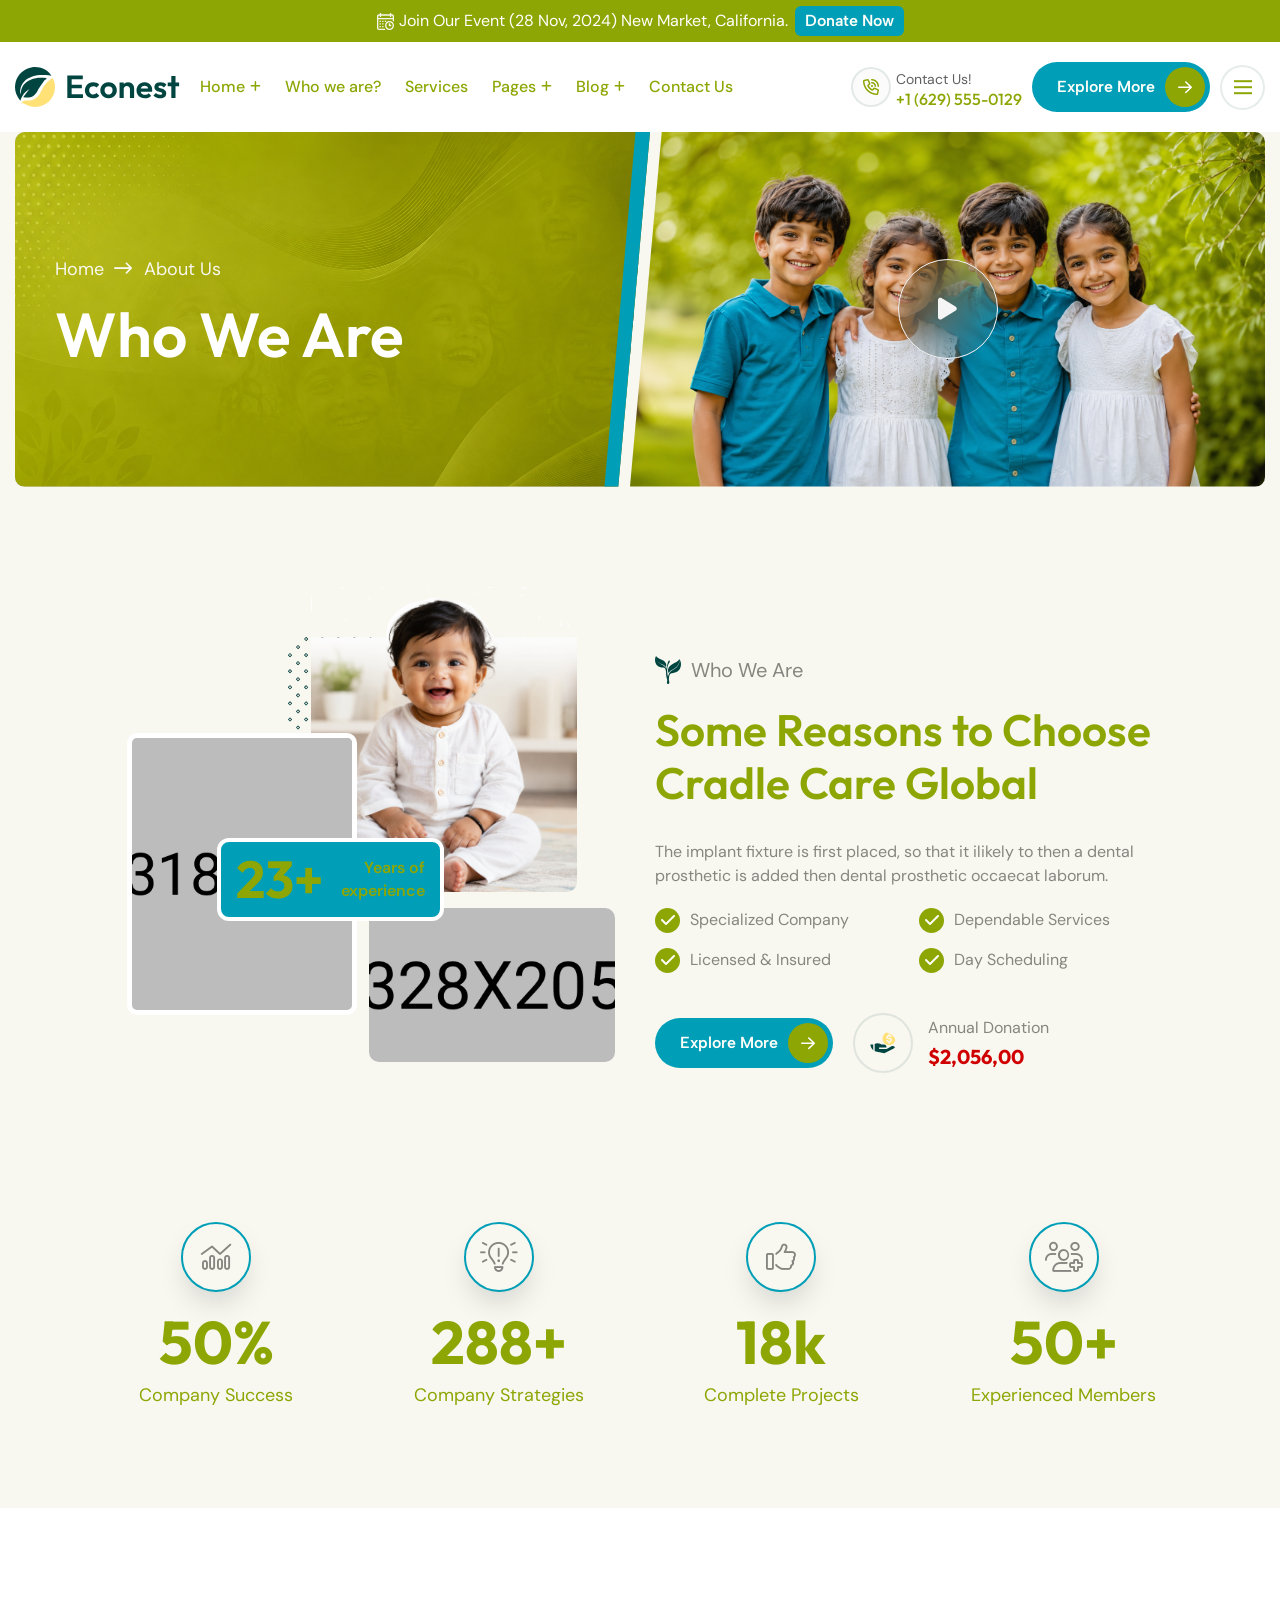
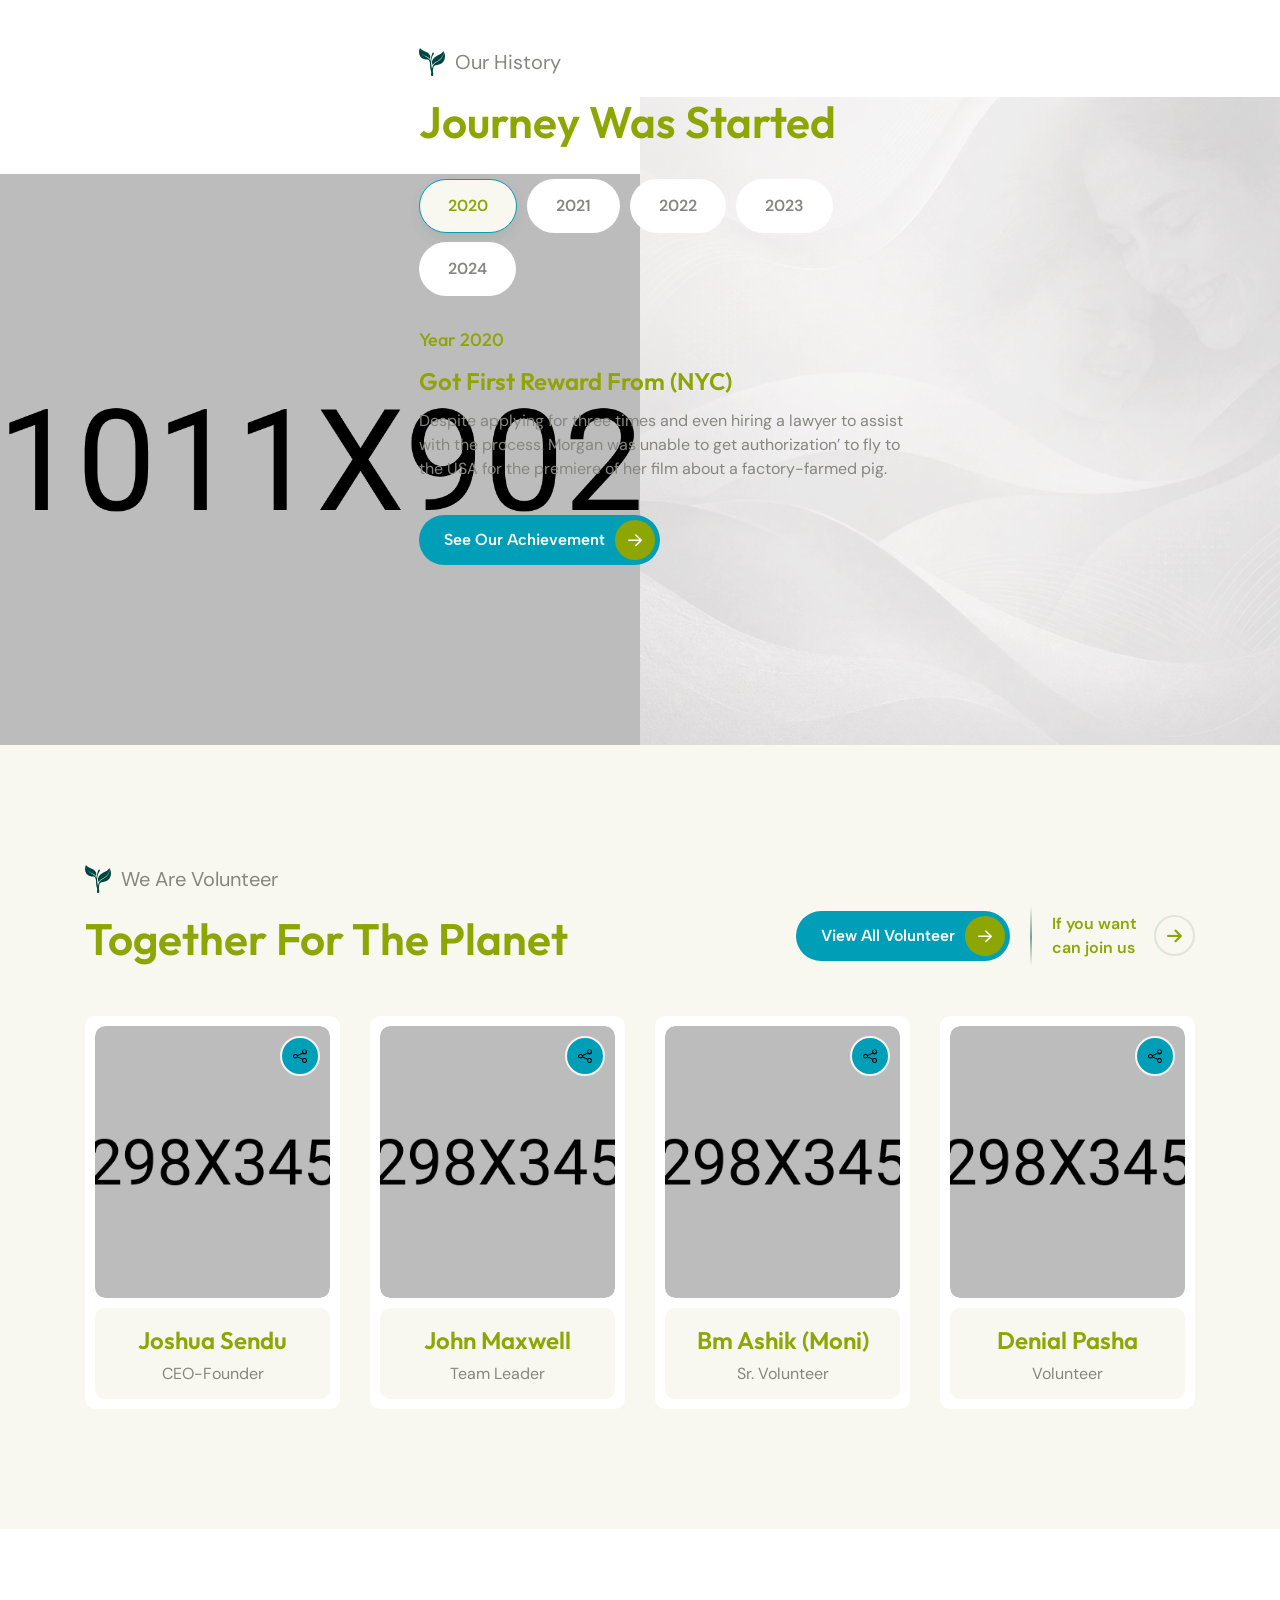
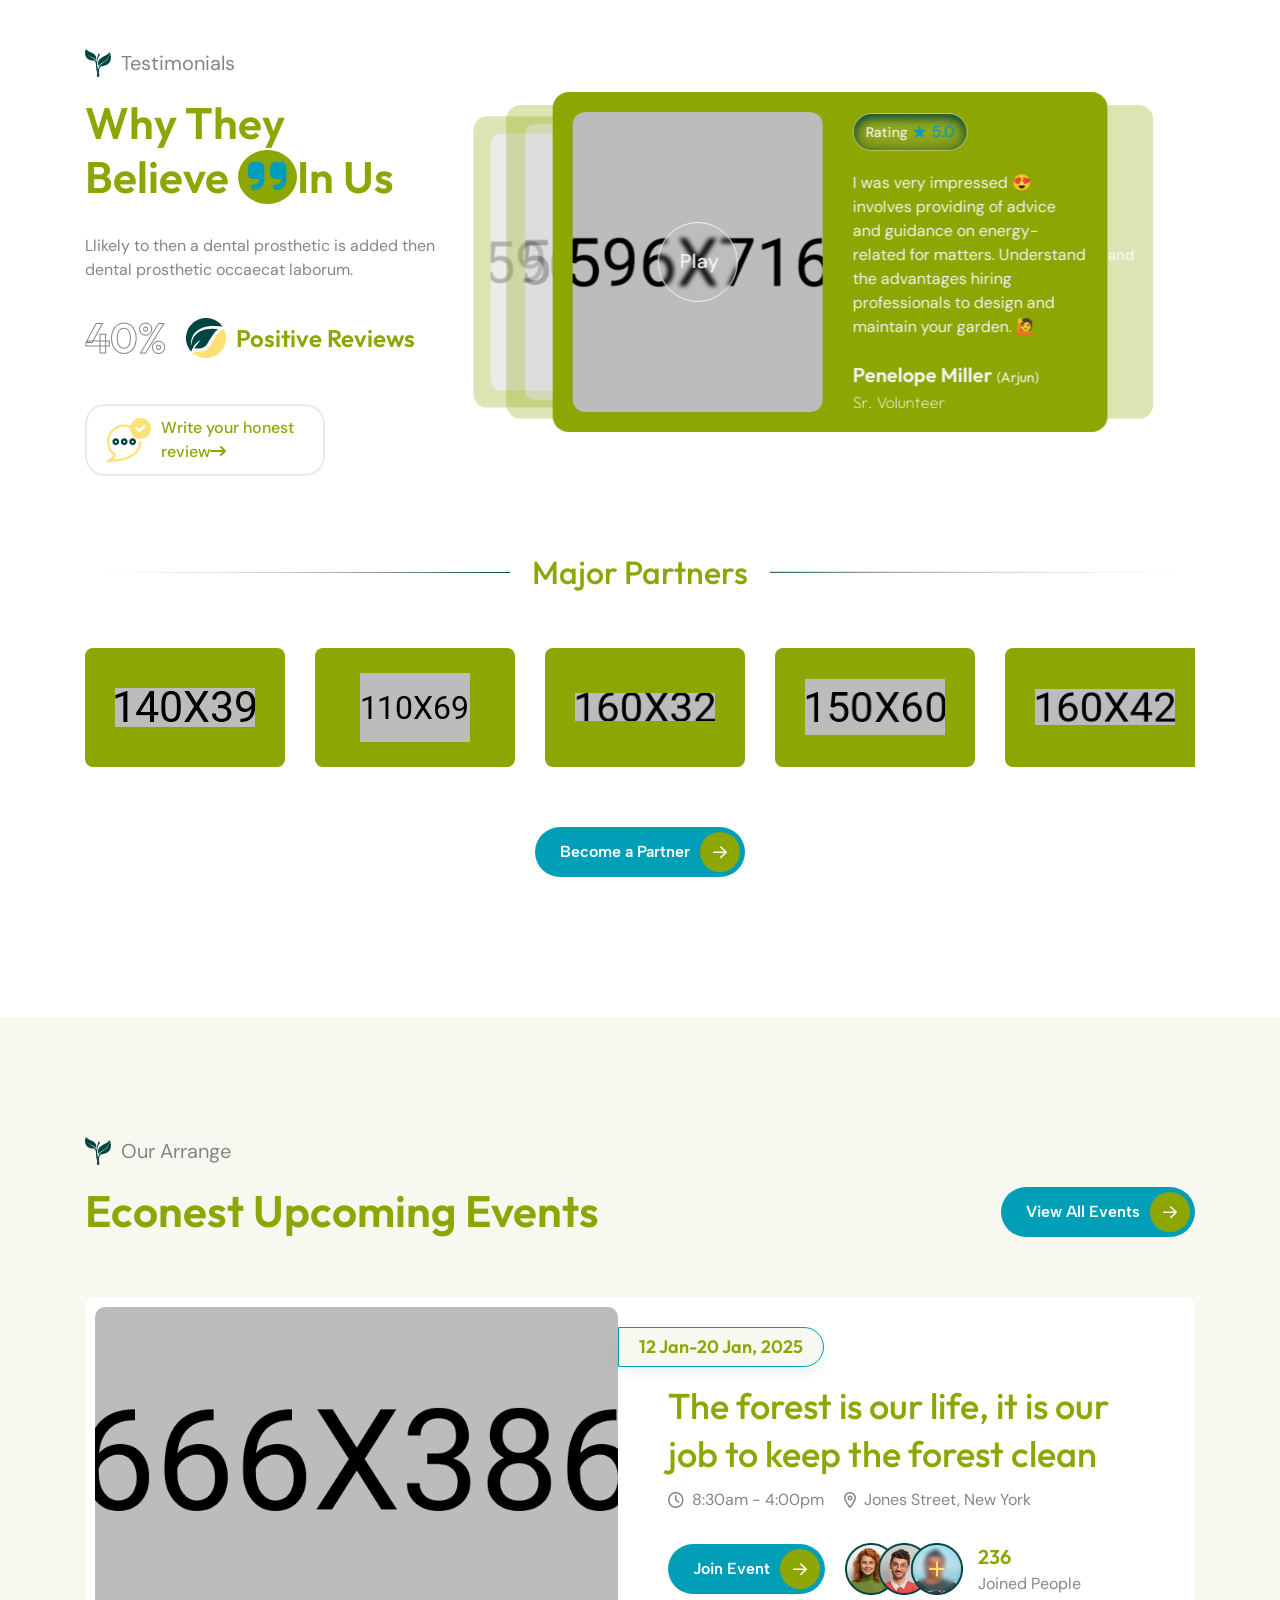
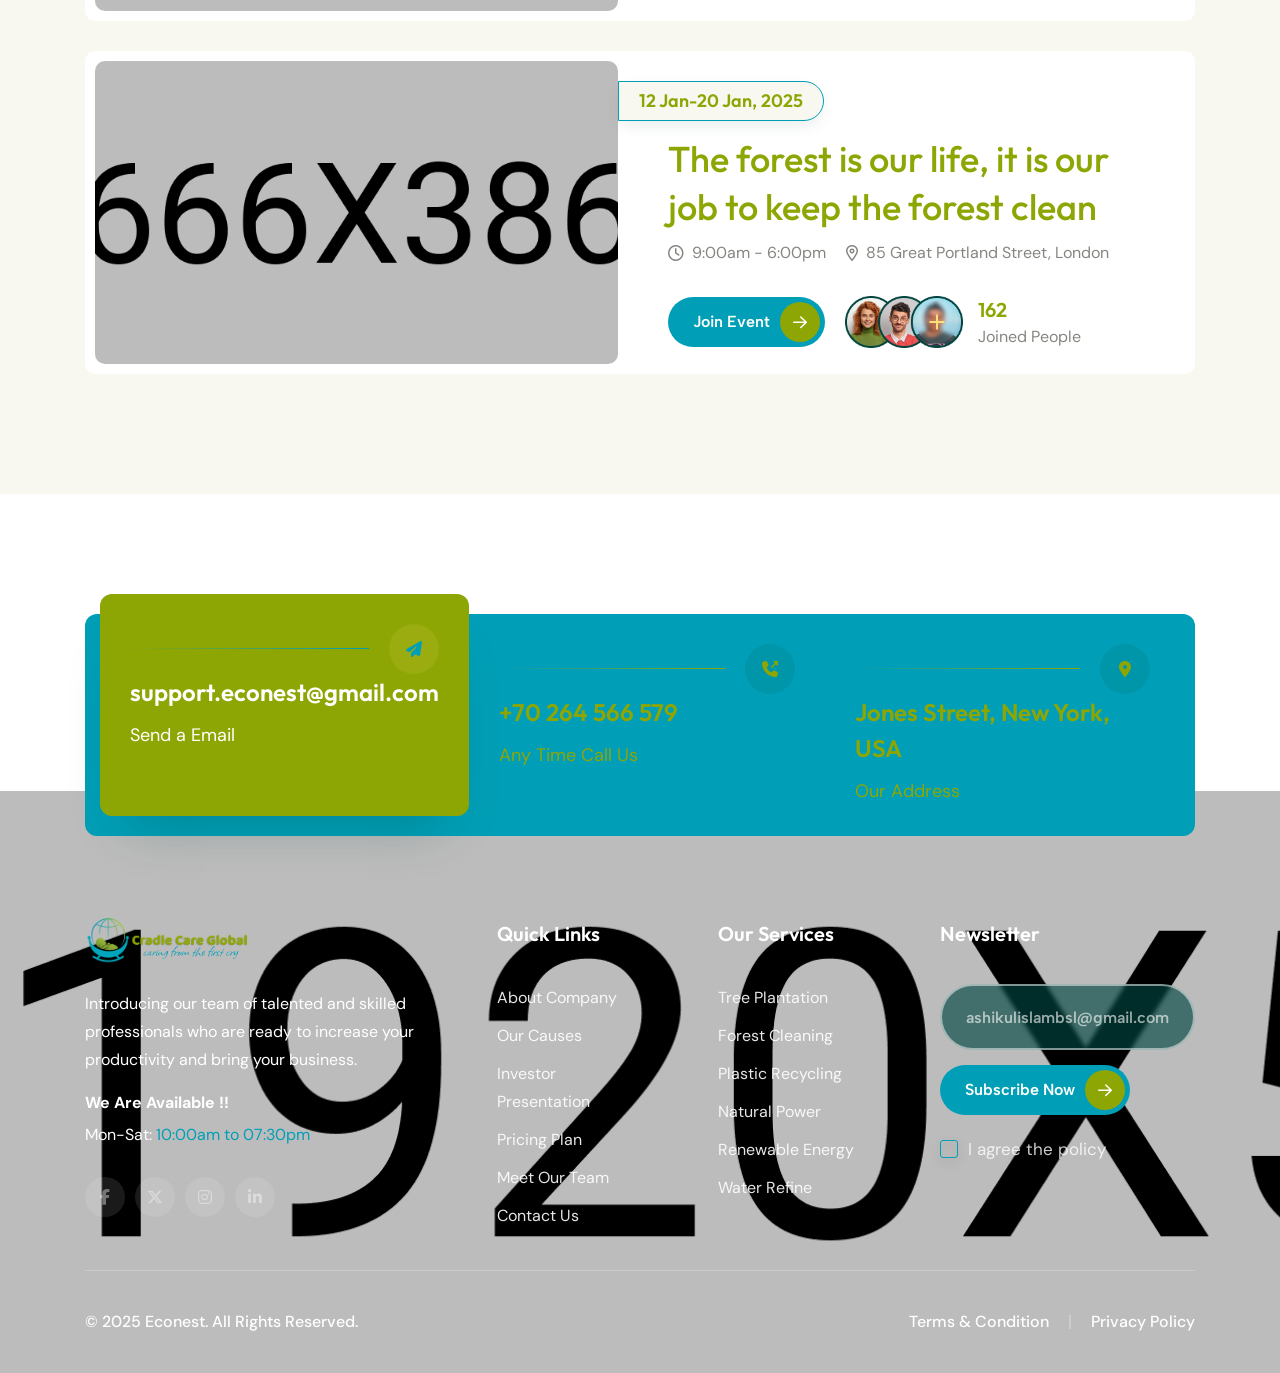
==== commit 15d0b5f9: "images updated" ====
--- a/about.html
+++ b/about.html
@@ -5,7 +5,7 @@
 	<meta charset="utf-8"/>
 	<meta name="viewport" content="width=device-width, initial-scale=1, shrink-to-fit=no"/>
 
-	<title>Ecology & Environment HTML5 Template</title>
+	<title>Cradle Care Global Foundation</title>
 
 	<!-- Favicon -->
 	<link rel="shortcut icon" type="image/x-icon" href="assets/img/logo/favicon.webp"/>
@@ -32,7 +32,7 @@
 <!-- preloader start-->
 <div id="preloader">
 	<div class="preloader">
-		<img src="assets/img/thumbs/preloader.gif" alt="preloader">
+		<img src="assets/img/thumbs/baby.gif" alt="preloader">
 	</div>
 </div>
 <!-- preloader end  -->
@@ -69,13 +69,6 @@
 								<ul>
 									<li class="has-dropdown">
 										<a href="#">Home</a>
-										<ul class="sub-menu">
-											<li><a href="index.html">Home 01</a></li>
-											<li><a href="index-2.html">Home 02</a></li>
-											<li><a href="index-3.html">Home 03</a></li>
-											<li><a href="index-4.html">Home 04</a></li>
-											<li><a href="index-5.html">Home 05</a></li>
-										</ul>
 									</li>
 									<li>
 										<a href="about.html">Who we are?</a>
@@ -342,10 +335,7 @@
 		<!-- breadcrumb-section end -->
 
 		<!-- why-us-section start -->
-		<section class="why-us-section-6 p-t-100 p-t-xs-80" style="
-            background-image: url(assets/img/bg/why-us-bg.webp),
-              url(assets/img/bg/who-we-are-bg.webp);
-          ">
+		<section class="why-us-section-6 p-t-100 p-t-xs-80">
 			<div class="container">
 				<div class="row align-items-center p-b-80">
 					<div class="col-xl-6">
@@ -379,7 +369,7 @@
 								<span>Who We Are</span>
 							</div>
 							<div class="common-title text-start">
-								<h2>Some Reasons to Choose (Econest Organization)</h2>
+								<h2>Some Reasons to Choose Cradle Care Global</h2>
 							</div>
 							<div class="text">
 								<p>
--- a/assets/css/main.css
+++ b/assets/css/main.css
@@ -44,11 +44,13 @@
 37 Blog Standard CSS
 ************ TABLE OF CONTENTS ***************/
 :root {
-  --theme-color: #85BF18;
-  --theme-shade-color: #99EF68;
-  --theme-color-2: #FFE175;
-  --theme-color-3: #004540;
-  --title-color: #15161C;
+  --theme-color: #070707;
+  --theme-shade-color: #696773;
+  --theme-color-2: #009fb7;
+  --theme-color-3: #8ea604;
+  --theme-color-4:#fffffa;
+  --theme-color-5:#25cad9;
+  --title-color: #D00000;
   --body-color: #868681;
   --gray-color: #383838;
   --warning-color: #FFB539;
@@ -592,7 +594,7 @@
   font-weight: 600;
   font-size: 17px;
   line-height: 100%;
-  color: var(--theme-color-3);
+  color: var(--theme-color-4);
   padding: 16px 25px;
   background: var(--theme-color-2);
   border-radius: 100px;
@@ -719,13 +721,13 @@
   -o-transition: all 0.3s linear 0s;
   transition: all 0.3s linear 0s;
 }
-.e-primary-btn.is-hover-white:before {
-  background: var(--white-color);
-}
-.e-primary-btn.is-hover-white:hover {
-  color: var(--theme-color-3);
-}
-.e-primary-btn.is-hover-white:hover .icon-wrap {
+.e-primary-btn.is-hover-grey:before {
+  background: var(--theme-color);
+}
+.e-primary-btn.is-hover-grey:hover {
+  color: var(--theme-color-4);
+}
+.e-primary-btn.is-hover-grey:hover .icon-wrap {
   background: var(--theme-color-2);
   color: var(--theme-color-3);
 }
@@ -757,9 +759,22 @@
 /* 04 Header Css */
 .logo-wrap img {
   width: 100%;
-  max-width: 165px;
-}
-
+    max-width: none;
+}
+.logo-wrap-1 {
+  background: rgba(255, 255, 255, 0.02);
+  backdrop-filter: blur(14.75px);
+  border-radius: 0 0 16px 0;
+
+}
+@media (max-width: 1399px) {
+  .logo-wrap-1 {
+    padding: 20px;
+  }
+}
+.logo-wrap-1 img {
+  max-width: 300px;
+}
 .logo-wrap-2 {
   background: rgba(255, 255, 255, 0.02);
   backdrop-filter: blur(14.75px);
@@ -2558,13 +2573,13 @@
   border-radius: 0;
 }
 .footer-section-2 .footer-bottom .footer-bottom-layout .footer-copyright {
-  color: var(--theme-color-3);
+  color: var(--theme-color-4);
 }
 .footer-section-2 .footer-bottom .footer-bottom-layout .footer-bottom-menu ul li a {
-  color: var(--theme-color-3);
+  color: var(--theme-color-4);
 }
 .footer-section-2 .footer-bottom .footer-bottom-layout .footer-bottom-menu ul li a:hover {
-  color: var(--white-color);
+  color: var(--theme-color);
 }
 .footer-section-2 .footer-bottom .footer-bottom-layout .footer-bottom-menu ul li:before {
   width: 0;
@@ -3488,11 +3503,11 @@
 }
 .hero-content-1 .join-us .e-primary-btn .icon-wrap {
   background: var(--theme-color-2);
-  color: var(--theme-color-3);
+  color: var(--theme-color-4);
 }
 .hero-content-1 .join-us .e-primary-btn:hover {
   border: 1.5px solid var(--theme-color-2);
-  color: var(--theme-color-3);
+  color: var(--theme-color-4);
 }
 .hero-content-1 .join-us .e-primary-btn:hover .icon-wrap {
   background: var(--theme-color-3);
@@ -10018,7 +10033,7 @@
   width: 100%;
 }
 .section-top-2 .left .common-subtitle span {
-  color: var(--theme-color-2);
+  color: var(--theme-color);
 }
 .section-top-2 .left .common-title {
   margin-bottom: 0;
@@ -10046,7 +10061,7 @@
   gap: 8px;
   padding: 0;
   background: transparent;
-  color: var(--theme-color-2);
+  color: var(--theme-color);
 }
 .section-top-2 .right .service-btn:before {
   background: transparent;
@@ -10057,7 +10072,7 @@
 .section-top-2 .right .service-btn .icon-wrap {
   width: auto;
   height: auto;
-  color: var(--theme-color-2);
+  color: var(--theme-color);
   background: transparent;
 }
 .section-top-2 .right .service-btn .icon-wrap:hover {
@@ -11833,7 +11848,7 @@
   height: 25px;
   border-radius: 100%;
   background: var(--theme-color-3);
-  color: var(--theme-color-2);
+  color: var(--theme-color-4);
 }
 
 .why-us-section-2 {
@@ -14481,7 +14496,7 @@
   line-height: 86%;
   margin-bottom: 0;
   color: transparent;
-  -webkit-text-stroke: 1px var(--theme-color-3);
+  -webkit-text-stroke: 1px var(--theme-color-4);
   font-style: normal;
   font-weight: 600;
   font-size: 70px;
@@ -14507,7 +14522,7 @@
   font-weight: 600;
   font-size: 17px;
   line-height: 26px;
-  color: var(--theme-color-3);
+  color: var(--theme-color-4);
 }
 @media (min-width: 1200px) and (max-width: 1399px) {
   .shape-wrapped-thumb-1 .experience-shape-2 p {
@@ -14844,7 +14859,7 @@
   display: flex;
   align-items: center;
   justify-content: center;
-  color: var(--theme-color-2);
+  color: var(--theme-color-4);
   width: 20px;
   height: 20px;
   background-color: var(--theme-color-3);
